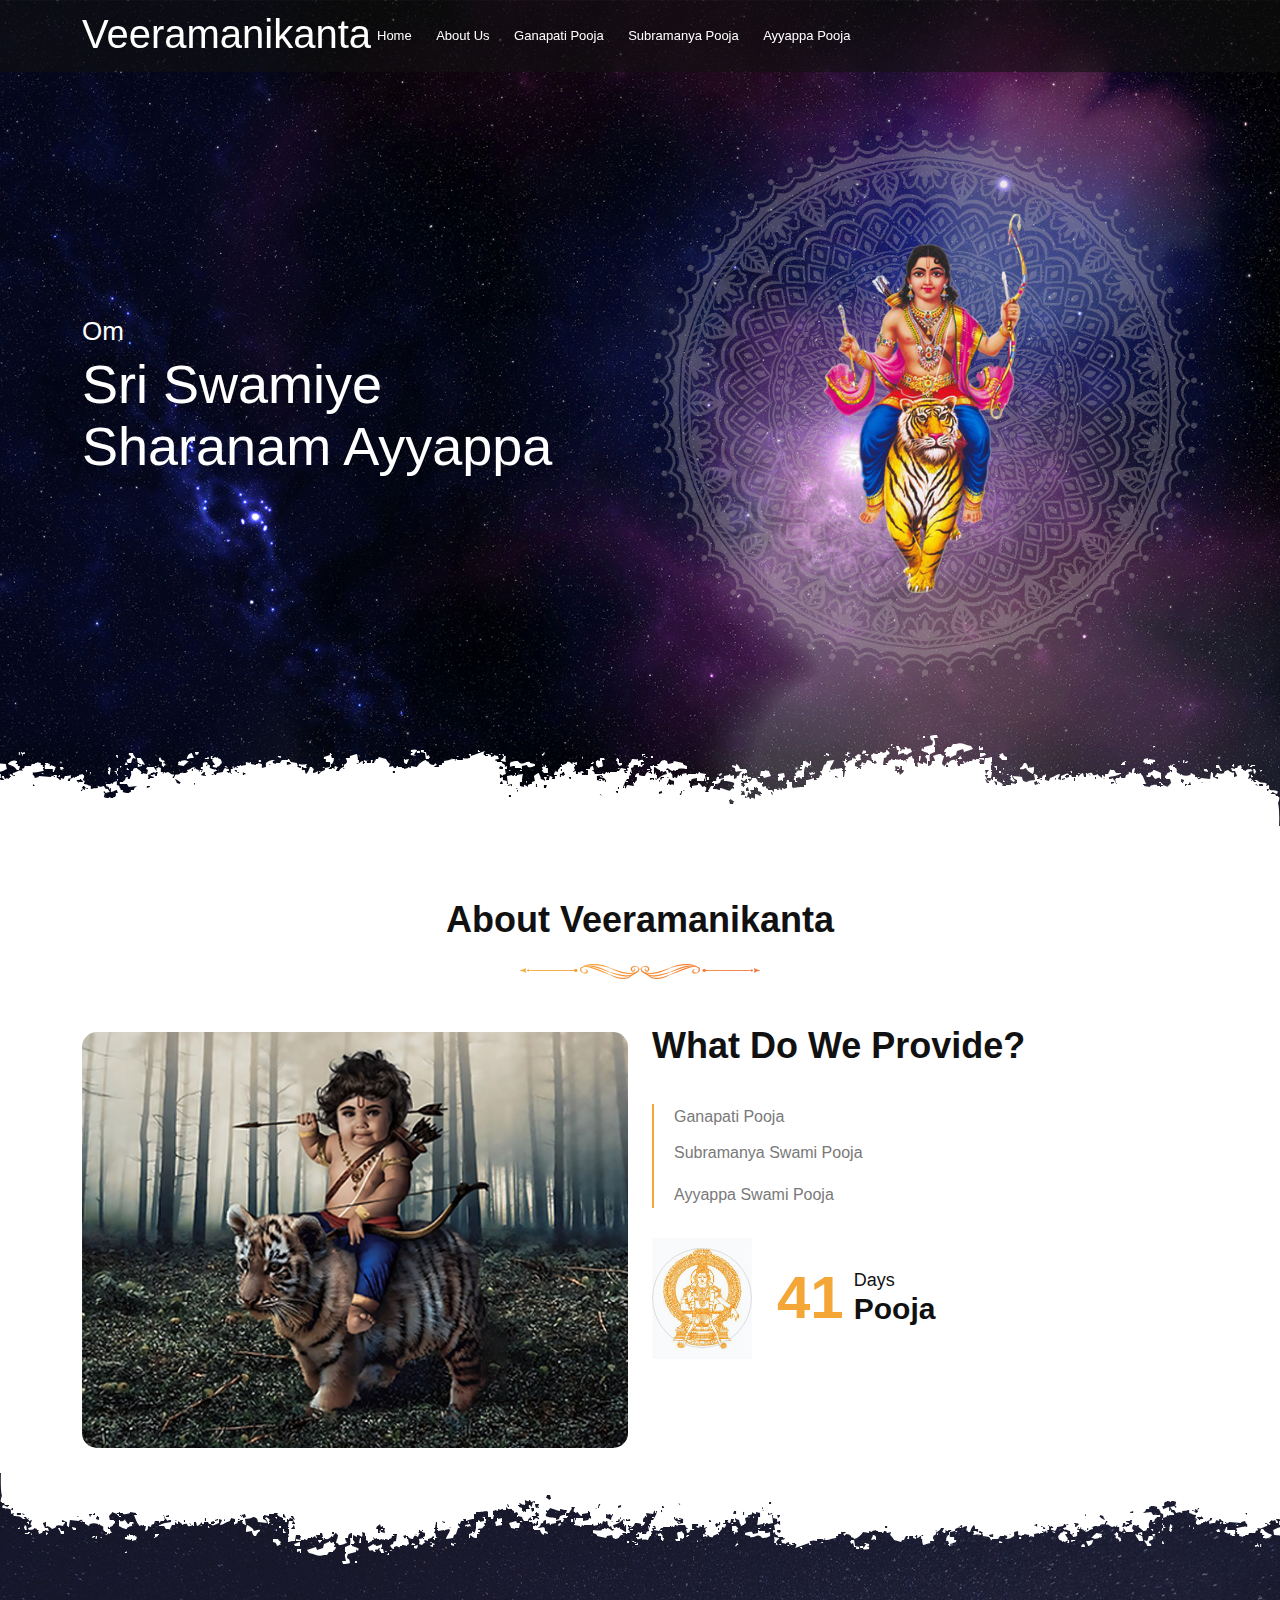
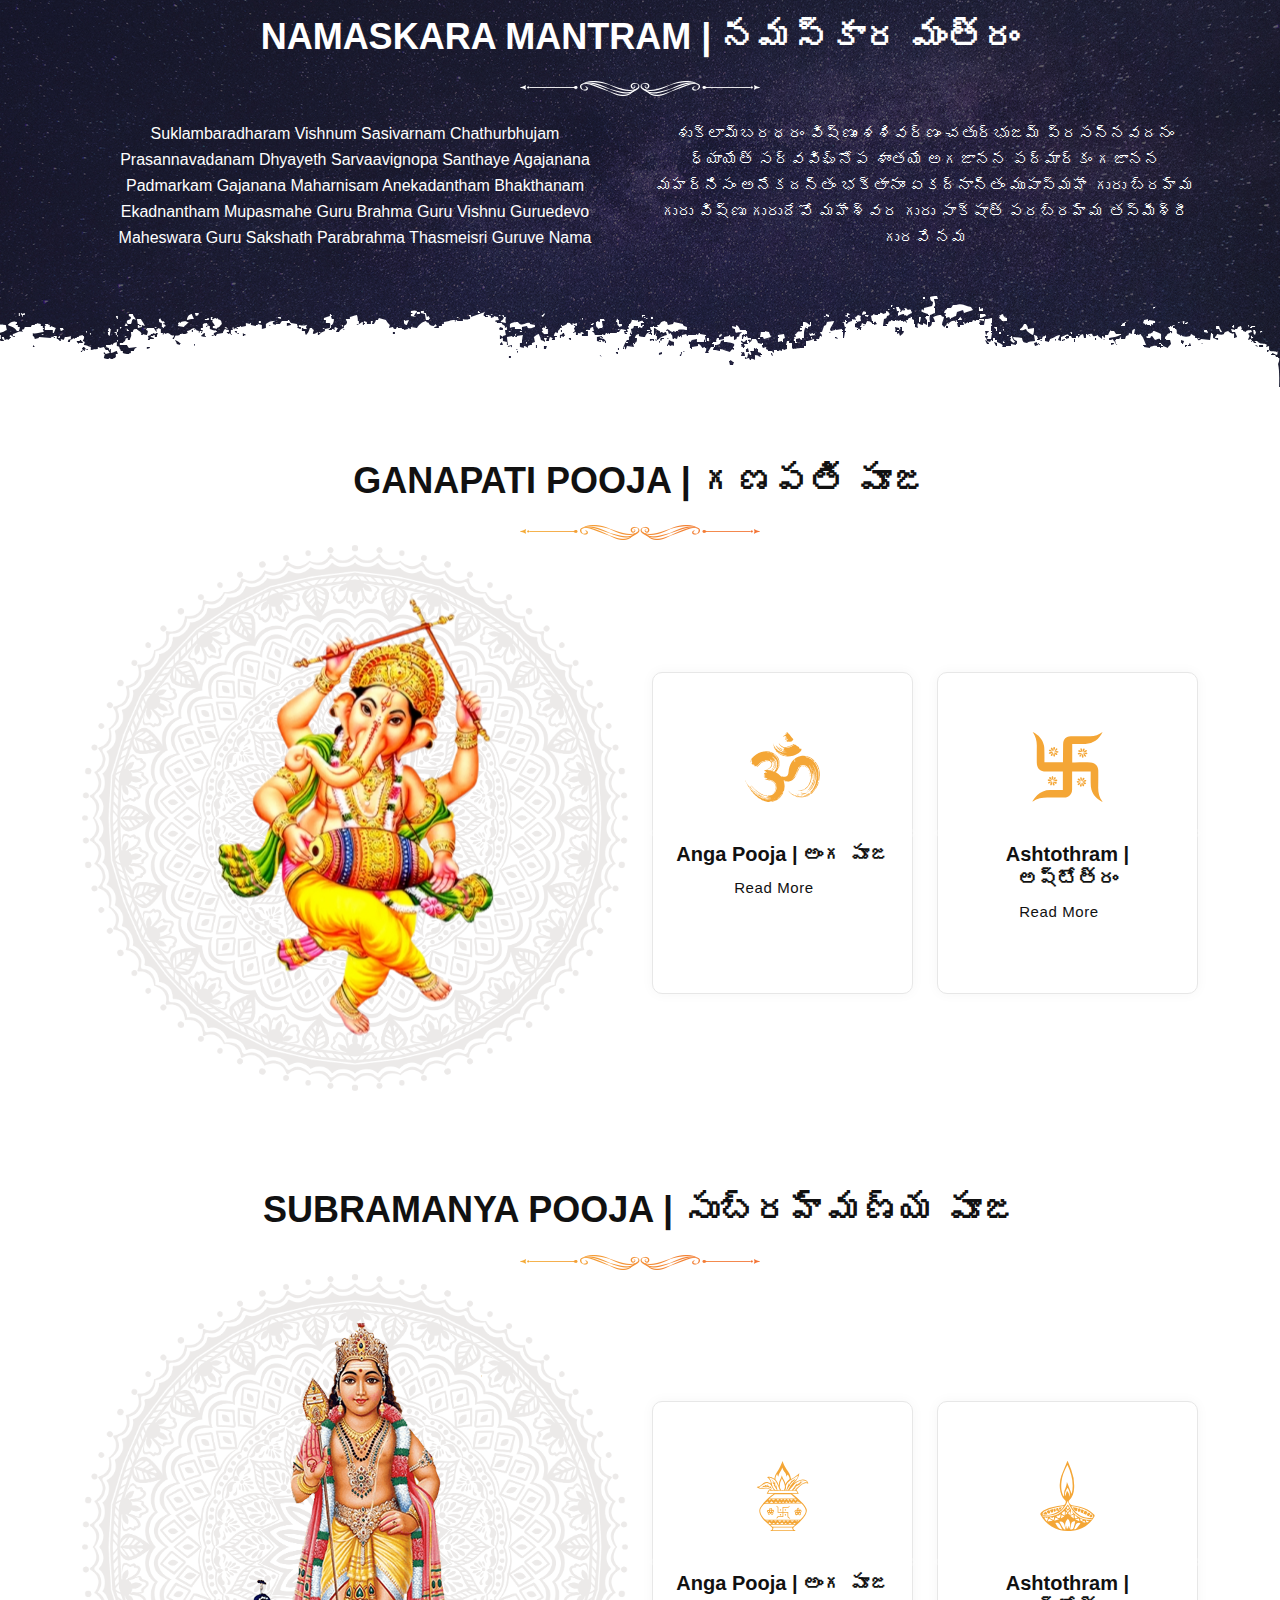
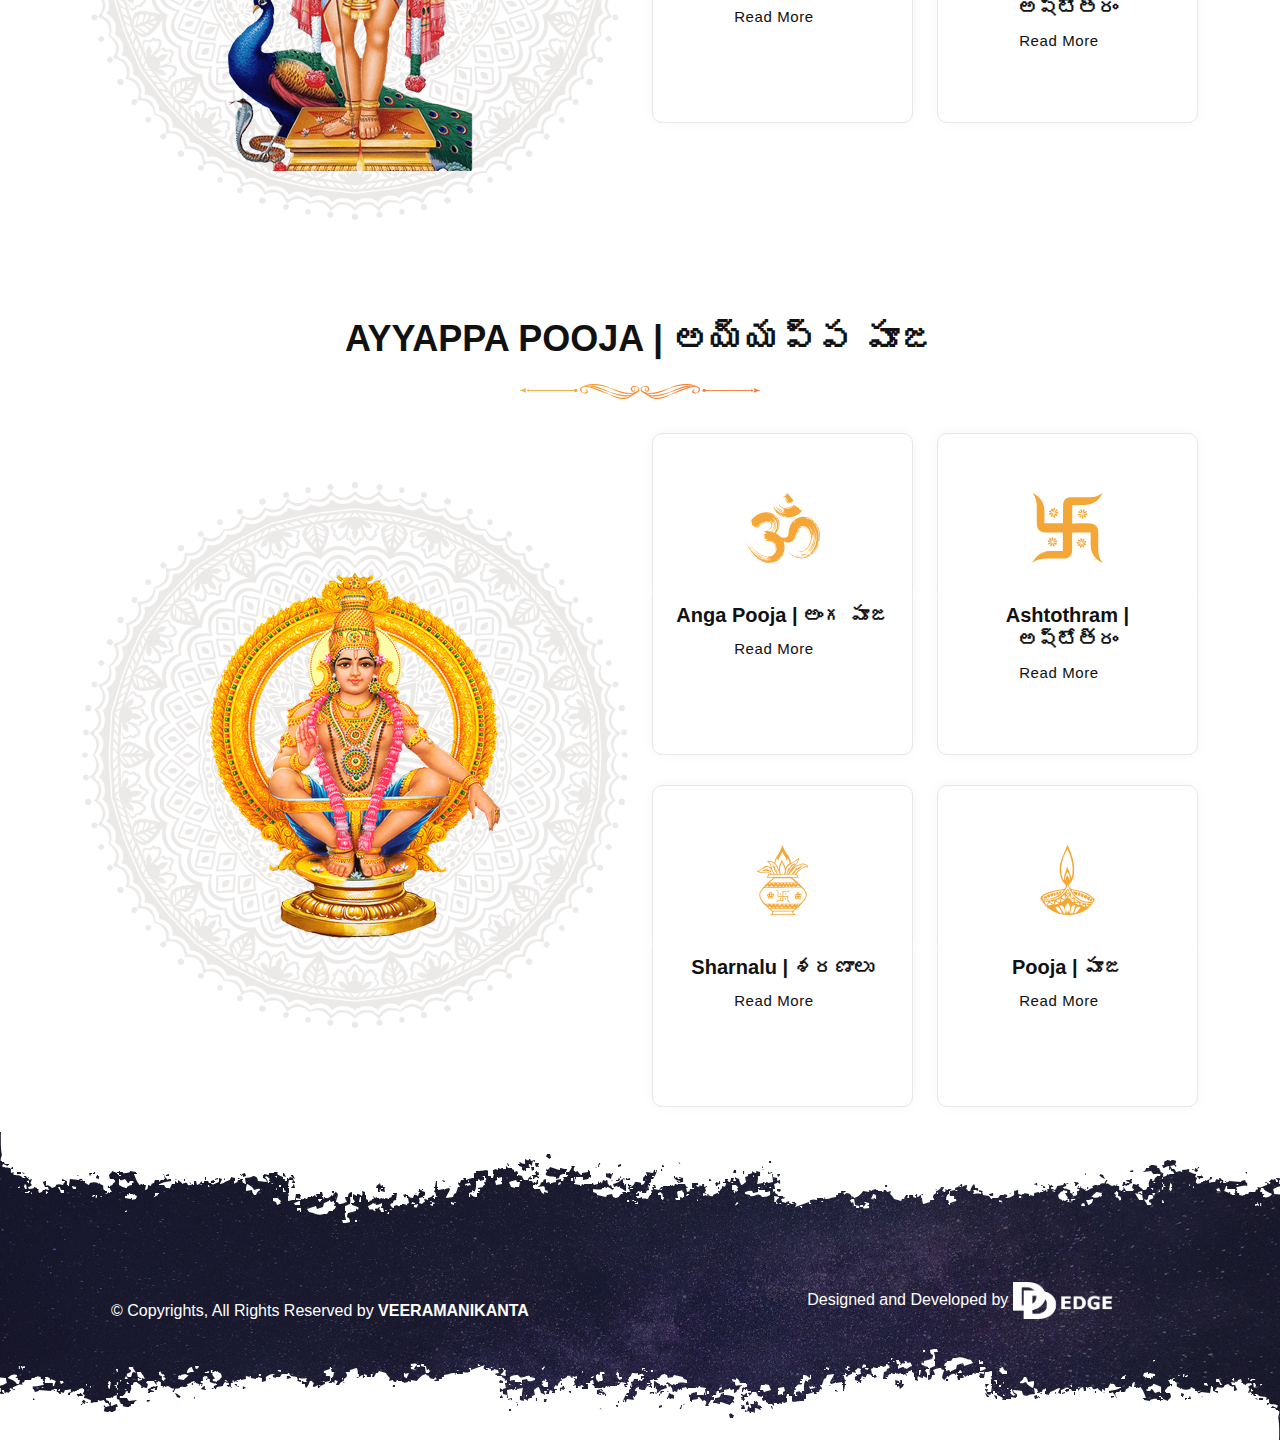
==== index.html @ 77224d52 "Add files via upload" ====
<!DOCTYPE html>
<html lang="en">
<head>
    <title>Veeramanikanta</title>
    <meta charset="UTF-8">
    <meta name="viewport" content="width=device-width, initial-scale=1.0">


    <!-- stylesheet -->
    <link rel="stylesheet" href="assets/css/bootstrap.css">
    <link href="assets/css/font.css" rel="stylesheet">
    <link rel="stylesheet" type="text/css" href="assets/css/style.css"/>
    <!-- favicon -->
    <!-- <link rel="shortcut icon" href="assets/images/favicon.png" type="image/x-icon"> -->
</head>
<body>
    <div class="as_loader">
        <img src="assets/images/loader.png" alt="" class="img-responsive">
    </div> 
    <div class="as_main_wrapper">
        <section class="as_header_wrapper">
            <div class="container">
                <div class="row">
                    <div class="col-lg-3 col-md-3 col-sm-4 col-xs-6">
                        <div class="as_logo text-white">
                            <a href="index.html">
                                <h1>Veeramanikanta</h1>
                            </a>
                        </div>
                    </div>
                    <div class="col-lg-9 col-md-9 col-sm-8 col-xs-6">
                        <div class="as_right_info">
                            <div class="as_menu_wrapper">
                                <span class="as_toggle">
                                    <img src="assets/images/svg/menu.svg" alt="">
                                </span>
                                <div class="as_menu">
                                    <ul>
                                        <li><a href="index.html">Home</a></li>
                                        <li><a href="#Aboutus">about us</a></li>
                                        <li><a href="#ganapatipooja">Ganapati Pooja</a></li>
                                        <li><a href="#subramanyapooja">Subramanya Pooja</a></li>
                                        <li><a href="#ayyappapooja">Ayyappa Pooja</a></li>
                                    </ul>
                                </div>
                            </div>
                        </div>
                    </div>
                </div>
            </div>
        </section> 
        <section class="as_banner_wrapper">
            <div class="container">
                <div class="row as_verticle_center">
                    <div class="col-lg-6 col-md-12 col-sm-12">
                        <div class="as_banner_detail">
                            <h5>Om</h5>
                            <h1>Sri Swamiye<br> Sharanam Ayyappa</h1>
                        </div>
                    </div>
                    <div class="col-lg-6 col-md-12 col-sm-12">
                        <div class="as_banner_img text-center">
                            <img src="assets/images/ayyappa/backgroundart.png" alt="" class="img-responsive as_hand_bg">
                            <img src="assets/images/ayyappa/ayyappa_img.png" alt="" class="img-responsive as_hand">
                        </div>
                    </div>
                </div>
            </div>
        </section> 
        <section class="as_about_wrapper as_padderTop80 as_padderBottom80" id="Aboutus" data-name="Aboutus">
            <div class="container">
                <div class="row">
                    <div class="col-lg-12 col-md-12 text-center">
                        <h1 class="as_heading">About Veeramanikanta</h1>
                        <span><svg xmlns="http://www.w3.org/2000/svg" xmlns:xlink="http://www.w3.org/1999/xlink" width="240" height="15" viewBox="0 0 240 15">
                            <image id="Vector_Smart_Object" data-name="Vector Smart Object" width="240" height="15" xlink:href="[data-uri]"/>
                          </svg>
                          </span>
                    </div>
                    <div class="col-lg-6 col-md-6 mt-5">
                        <div class="as_aboutimg text-right">
                            <img src="assets/images/ayyappa/baby_ayyappa.png" alt="" class="img-responsive">
                        </div> 
                    </div>
                    <div class="col-lg-6 col-md-6 mt-5">
                        <div class="as_about_detail">
                            <h1 class="as_heading">What Do We Provide?</h1>
                            <div class="as_paragraph_wrapper">
                                <p class="as_margin0 as_font14 as_padderBottom10">Ganapati Pooja</p>
                                <p class="as_font14">Subramanya Swami Pooja</p>
                                <p class="as_font14">Ayyappa Swami Pooja</p>
                            </div>

                            <div class="as_contact_expert">
                                <span class="as_icon">
                                   <img src="assets/images/ayyappa/ayyappa_small.png" alt="" style="object-fit:contain;">
                                </span>
                                <span class="as_year_ex">
                                    41
                                </span>
                                <div>
                                    <h5>Days</h5>
                                    <h1>Pooja</h1>
                                </div>
                            </div>
                        </div>
                    </div>
                </div>
            </div>
        </section>

        <section class="as_whychoose_wrapper">
            <div class="container">
                <div class="row">
                    <div class="col-lg-12 col-md-12 text-center">
                        <h1 class="as_heading">NAMASKARA MANTRAM | నమస్కార మంత్రం</h1>
                        <span><svg xmlns="http://www.w3.org/2000/svg" xmlns:xlink="http://www.w3.org/1999/xlink" width="240" height="15" viewBox="0 0 240 15"> <image id="Design" width="240" height="15" xlink:href="[data-uri]"/></svg>
                          </span>  
                          <div class="row">
                            <div class="col-lg-6">
                                <p class="as_font14 as_padderTop20 as_padderBottom20">Suklambaradharam Vishnum Sasivarnam Chathurbhujam
                                    Prasannavadanam Dhyayeth Sarvaavignopa Santhaye
                                    Agajanana Padmarkam Gajanana Maharnisam
                                    Anekadantham Bhakthanam Ekadnantham Mupasmahe
                                    Guru Brahma Guru Vishnu Guruedevo Maheswara
                                    Guru Sakshath Parabrahma Thasmeisri Guruve Nama</p>
                            </div>
                            <div class="col-lg-6">
                                <p class="as_font14 as_padderTop20 as_padderBottom20">శుక్లామ్బరధరం విష్ణుం శశివర్ణం చతుర్భుజమ్
                                    ప్రసన్నవదనం ధ్యాయేత్ సర్వవిఘ్నోప శాంతయే
                                    అగజానన పద్మార్కం గజానన మహర్నిసం
                                    అనేకదన్తం భక్తానాం ఏకద్నాన్తం ముపాస్మహే
                                    గురు బ్రహ్మ గురు విష్ణు గురుదేవో మహేశ్వర
                                    గురు సాక్షాత్ పరబ్రహ్మ తస్మీశ్రీ గురవే నమ</p>
                            </div>
                          </div>
                        
                    </div>
                    
                </div>
            </div>
        </section>
       
        <section class="as_service_wrapper as_padderTop80 as_padderBottom80" id="ganapatipooja" data-name="ganapatipooja">
            <div class="container">
                <div class="row">
                    <div class="col-lg-12 text-center">
                        <h1 class="as_heading as_heading_center">GANAPATI POOJA | గణపతి పూజ</h1>
                        <span><svg xmlns="http://www.w3.org/2000/svg" xmlns:xlink="http://www.w3.org/1999/xlink" width="240" height="15" viewBox="0 0 240 15">
                            <image id="Vector_Smart_Object" data-name="Vector Smart Object" width="240" height="15" xlink:href="[data-uri]"/>
                          </svg>
                          </span>
                    </div>
                </div>

                  
                <div class="row as_verticle_center">
                   <div class="col-lg-6 col-md-12 col-sm-12">
                        <div class="as_service_img">
                            <img src="assets/images/ayyappa/backgroundart.png" alt="" class="as_service_circle img-responsive">
                            <img src="assets/images/ayyappa/ganesh_pooja.png" alt="" class="as_service_img img-responsive">
                        </div>
                   </div>
                   <div class="col-lg-6 col-md-12 col-sm-12">
                    <div class="row">
                        <div class="col-lg-6 col-md-6 col-sm-6 col-xs-12">
                            <div class="as_service_box text-center">
                                <span class="as_icon">
                                    <svg id="Layer_1" data-name="Layer 1" xmlns="http://www.w3.org/2000/svg" width="85" height="70" viewBox="0 0 311.87 292.14"><defs><style>.cls-1{fill:#fff;}</style></defs><path d="M224.84,465.4c.49,1.47,1.83,1,2.84,1.19.11,0,.39-.24.4-.23,1.32,1.77,2.51.49,3.55-.27s2.53-1.24,2.49-3.06c0-.59.66-1.19,1-1.79l.53.67c3.4-2.05,3.93-6.05,6-9,.87-1.27.89-3.12,1.33-4.69a42.05,42.05,0,0,0,1.5-5.28c.53-3.88,1.25-7.78-.16-11.67-1.29-3.58-2.57-7.15-4.79-10.28.81,2.12,1.59,4.25,2.58,6.29a17.75,17.75,0,0,1,1.37,6.36c.19,2.2.26,4.41.38,6.62l-.68,0a14.89,14.89,0,0,1,0-2.41c.65-3.73-.95-7.05-1.95-10.46-.26-.89-1.25-1.57-1.91-2.35.84,3.12,2.17,5.95,2.78,8.92a18.3,18.3,0,0,1-.59,8.88l.64-.92.26.12c-.45,1.87-.89,3.75-1.42,5.95l-.51-1-.32.07.21,1.34c-1,2.23-2,4.26-3,6.39l-.39-.09a4.27,4.27,0,0,1-.2,1.17c-.65,1.46-1.35,2.89-2,4.34l-1-.21,1.05-1.62-.12-.11-5.43,4.93-.28-.19a5.46,5.46,0,0,1,.45-1c.68-.94,1.39-1.86,2.12-2.77a3.12,3.12,0,0,1,.87-.75c.65-.33,2-.11,1.16-1.57,0-.08.67-.56,1-.87s1-.92,1.46-1.39l-.35-.36-.85.55c0-.2,0-.44,0-.49.48-.34,1-.63,1.75-1.1-.61-1.59.4-3.28,1.06-5.07a25.68,25.68,0,0,0,.8-4.15c2.18-.39-.78-1.23-.22-2,1,.48,1.71.21,1.54-1.26-.91-.29-2-.67-1.07-2.16l.73.63a6.81,6.81,0,0,0,.54-1.9,24.49,24.49,0,0,0-6.31-16.18c-.29-.32-.89-.35-1.19-.47,2.05,3.76,4,7.39,6,11L238,432l-3.71-5.18c1.08,3,2.1,6,1.68,9.25-.79-2.32-1.53-4.65-2.41-6.93-.14-.36-.92-.47-1.56-.78,0,.47,0,.83.1,1.65l-1.89-1.77c.46,2.2.93,4.12,1.24,6.07,1.53,9.59-1.89,17.13-10,22.32-3.47,2.24-7.45,3.68-11.2,5.47a1,1,0,0,1-1-.15l4.54-2-1.48-.39c6.71-2.19,12-6,14.56-12.13,1.67-4,3.09-8.51,1.59-12.89l-1.36-.45.49-1.12.42.06-1-1.86-.15,1.91a39.77,39.77,0,0,0-2.33-3.29c-3-3.42-7.13-4.8-11.38-5.83a30.38,30.38,0,0,0-11.79-.46,2.89,2.89,0,0,0-1.69.87l2.5.17.05.32c-2.22.57-4.7,2-6.61,1.5-2.44-.7-3.62.66-5.06,1.52-6.28,3.73-11.7,8.56-17,13.58-.52.49-1,1-1.56,1.47-1.45,1.17-2.66,2.48-4.77,2.9-1.88.38-3.52,1.89-5.3,2.92-1.4-1.53-2.91.35-4.72,0l1.95-2.36-1.42.28v-3c-.52.21-1.16.49-1.82.74a6.55,6.55,0,0,1-2.32.46l3.51-2.62-.56-.63a7.83,7.83,0,0,1-1.19.67,15.19,15.19,0,0,1-1.65.38c-.07-.57-.15-1.13-.19-1.69a4.17,4.17,0,0,1,.21-.88l-3.88,2-.44-.35.77-3c-2,2-3.23.34-4.39-1.17L147.8,435l-.22-.22-1.77,1.37c1-1.76,1.91-3.27,2.93-5l-.93.18-.52-1.94,0,.05c0-3,.14-6,.12-9,0-.35-.61-.69-.93-1l-.8,1.27-.49-.33.07,5.72.72-.26a8.47,8.47,0,0,1-.66,1.83c-.24.4-.76.63-1.16.94a3.9,3.9,0,0,1-.62-1.33c-.08-1.76,0-3.52-.06-5.28a3.85,3.85,0,0,0-.49-1.16l-.73-.07c1.58-2.05,3.06-4.19,4.76-6.13,10.78-12.3,23.68-21.43,39.57-25.9s31.68-3.84,46.81,3.19c14.47,6.71,24.5,17.42,28.25,33.32a40.71,40.71,0,0,1,.82,5c.18,1.67.2,3.37.31,5.51-.67-3.83-1.25-7.2-1.84-10.57l-.43.07c.28,2.44.74,4.88.82,7.33.18,5.09.18,10.19.19,15.29,0,.41-.51.82-.77,1.24a7.51,7.51,0,0,0-.85,1.36c-.49,1.34-.83,2.73-1.35,4.05-.19.46-.71.79-1.08,1.18a1.23,1.23,0,0,0-.27.34c-.76,1.85-1.42,3.75-2.28,5.56-.53,1.11-1.41,2.05-2,3.13a13.93,13.93,0,0,0-1.31,3,6,6,0,0,1-4.09,3.62l1.43-2.37-.18-.1-3.43,3.82c4.13,2.62,8.43,4.93,12.23,7.88,4.06,3.16,7.63,6.94,11.45,10.4a6.37,6.37,0,0,0,1.91,1c.73.31,1.49.55,2.44.89-.84-2.14-3.31-2.31-4.68-4.27,1.17.42,2,.65,2.84,1a27.65,27.65,0,0,0,13.91,2.78c5-.28,8.57-3,11.2-7.17,2.49-3.91,2.88-8.31,3.23-12.78,1.21-15.33,4.94-29.9,13.78-42.77,9.16-13.33,21.69-21.7,37.73-24.21,16.81-2.64,32.16,1.57,46.14,11,2.64,1.77,5,3.91,7.52,5.9a7.22,7.22,0,0,1,3,4.15,1.39,1.39,0,0,0-.21.21l0,0-1.7,1.42-.27-.16-1.52-1.51c-7.75-7.5-16.37-13.59-26.86-16.66-3.13-.91-8.25-1.67-10.15-.93,1.58.26,3,.47,4.48.73,6.13,1.08,12.13,2.48,17.31,6.22,2.09,1.5,4.3,2.82,6.41,4.29,6.23,4.32,11.81,9.3,15.65,15.89l1-.29,0-.05c.1.8-.06,1.77.34,2.37,6.87,10.23,10.5,21.73,12.4,33.69,1,6.55.67,13.36.58,20.05-.07,4.87-.71,9.73-1.1,14.6l.05,0c-.34.42-.7.81-1,1.25s-.73.85-.7,1.24c.34,4.22-1.3,8-2.62,11.83a99.44,99.44,0,0,1-22.18,36.64,46.32,46.32,0,0,1-3.65,3.34c-8.67,7.36-18.29,13-29.5,15.52a68.62,68.62,0,0,1-30.38-.33A27.9,27.9,0,0,1,330,574.7a29.45,29.45,0,0,1-4.45-2.48c6.09,1.25,11.83,4.15,18.21,3.81l.09-.44-2.3-.43c-.76-.14-1.51-.3-2.26-.45-2.58-.53-5.18-1-7.72-1.62-3-.77-5.84-2-8.83-2.57-2.73-.53-4.91-2-7.1-3.39A61,61,0,0,1,299,551.65a3,3,0,0,1-.65-1.65c.4.54.78,1.1,1.21,1.61.69.82,1,2,2.43,2.12.46,0,.94.89,1.25,1.46a17.46,17.46,0,0,0,8.06,7.37c4,2,7.79,4.3,11.85,6.06,9.16,4,18.79,6,28.76,5,3.56-.36,7.26-.17,10.71-1.23,3.6-1.11,7.12-2.51,10.62-3.9a22.36,22.36,0,0,0,3.2-1.94l-.2-.39-3.22,1.56-.16-.18a10.55,10.55,0,0,1,2-1.57c2.42-1.09,4.94-2,7.36-3.08a11.63,11.63,0,0,0,2.59-1.91,9.63,9.63,0,0,0,1.11-1.4c1.47,1.29,2.1-.12,2.92-.88l.32.37c-.6.57-1.17,1.18-1.82,1.69s-1.6,1.11-2.41,1.66l.24.63c1.48-.1,3-.12,4.44-.33.47-.07.89-.63,1.31-1l4.78-4.3-.48-.52-3.4,3-.43-.16.49-2.78-1-.19c.46-1.11.9-2.2,1.41-3.45a1.22,1.22,0,0,0,2.17-.54c.43-1.74,1.81-2.37,3-3.28s2.3-1.79,3.39-2.64c-.37-.91-.62-1.51-1-2.36,2,.25,2.9-.38,2.63-2.26a1.67,1.67,0,0,1,.57-1.27c2.5-2,2.83-5.1,4.13-7.7.79-1.59,1.74-3.11,2.51-4.72.25-.54,0-1.3.25-1.87a12.06,12.06,0,0,1,1.23-2.06c.23-.34.64-.58.78-.93.89-2.36,1.77-4.73,2.57-7.12a1.87,1.87,0,0,0-.36-1.64l-1.35,4.65-.6,0C421,493,418.56,467.81,404.32,444l-.56.12c1.07,1.87,2.19,3.72,3.21,5.62a70.62,70.62,0,0,1,8.56,31.48c.08,2.64-.81,5.34.18,7.93s-.17,4.64-.88,6.89c-.2.64.07,1.41-.18,2.16a24.41,24.41,0,0,1-.16-2.69,98.62,98.62,0,0,0-3.1-32.83c-3-10.55-8.23-19.9-16.5-27.35a2.33,2.33,0,0,0-.39-.29c2.61,3.39,5.67,6.91,8.22,10.77a68,68,0,0,1,10.68,29.79c2.58,21.2-1.78,40.95-12.58,59.32-.69,1.17-1.36,2.35-2,3.53l.05-.06c-1.65,2.1-3.3,4.21-5,6.3a32.19,32.19,0,0,1-2.47,2.87,11.3,11.3,0,0,1-2.13,1.27l-1,2.38.6.26-1,1.14a5.6,5.6,0,0,1,.77-5.9q3.45-4.21,6.68-8.62a79.92,79.92,0,0,0,4.6-6.78c.88-1.49,1.26-3.28,2-4.85a102.17,102.17,0,0,0,7.32-20.24c2-7.93,1.63-15.91,1.28-23.91a73.59,73.59,0,0,0-4.07-21.58c-.29-.83-.63-1.64-1-2.45a.55.55,0,0,0-.39-.3A78.5,78.5,0,0,1,410,484.29a104.21,104.21,0,0,1-3.36,26.48c1.32-10.79,4.38-21.54,1.06-32.41h-.67a65.23,65.23,0,0,1,.81,7.45c0,4.91.25,9.91-.6,14.7-.5,2.82-.56,5.79-1.55,8.52-.54,1.49-1.39,2.87-2,4.32a4.37,4.37,0,0,0-.38,2c.3-.67.61-1.33.91-2a36.68,36.68,0,0,1-4.32,11.76c-.08.14-.63,0-.72.16-.33.55-.93,1.32-.76,1.73.43,1.06,0,1.48-.78,2-.37.23-1,.67-.95.84.42,1.42-.81,1.93-1.4,2.79-1.42,2.08-3.48,3.76-4,6.43-.09.41-1.22.5-1.6,1-.56.69-.77,1.68-1.33,2.36-1.55,1.89-3.21,3.69-4.84,5.5-.09.1-.4,0-.86-.31l2-1.17-.46-.53c-1.1.83-2.16,1.7-3.3,2.45a2.41,2.41,0,0,1-1.42.24c-.15,0-.28-.5-.41-.78a12.64,12.64,0,0,0,1.27-.53c1.09-.59,2.17-1.21,3.33-1.87l-.62-.85c1.77-1.91,4.67-2.48,5.22-5.51l-1.33,2-.48-.51c1-1,1.29-2.76,3.31-2.63.24,0,.55-.59.78-1,.5-.76,1-1.55,1.56-2.54l-1.29.62c1.72-2.94,3.26-5.64,4.87-8.31a14.86,14.86,0,0,0,2.55-8.8c.42.15.6.2.76.28s.27.17.46.29c.44-.86,1.18-1.56.26-2.66-.33-.39-.05-1.3.34-2l.59,1.09a3,3,0,0,0,.75-4.3,3.15,3.15,0,0,1,0-1.87,5.65,5.65,0,0,1,1-2.28l-.1,1.42.41.15a25.6,25.6,0,0,0,1.41-3.8,87.11,87.11,0,0,0,1.56-9.18,73.17,73.17,0,0,0,.06-7.84,75.11,75.11,0,0,0-3.53-22.86,9.16,9.16,0,0,0-.8-1.47c-.3-3-2.06-5.38-3.17-8l-.4.17,3.6,7.83c-.82,1-.39,2-.12,3a77.31,77.31,0,0,1,2.15,8.77c.48,3.64.43,7.34.64,11,.12,2.06.3,4.12.44,6.17a3.1,3.1,0,0,1-.12.66c-1-6.48-1.95-12.87-2.92-19.26a76.39,76.39,0,0,1-1.33,27.94c.11-1,.23-2,.31-3.05s.16-2.09.16-3.13c0-4.56,0-9.12-.1-13.68a7.9,7.9,0,0,0-1-2.45l-.88,1.35c-.62-2.3-1.89-4.66-1.66-6.87s-1.17-3.27-1.54-4.94a90.68,90.68,0,0,1,1.76,20.45c-.72,17.73-5.81,33.86-18,47.18-2.93,3.21-6.63,5.73-10.07,8.46-1.27,1-2.73,2-4.59.73,2.29-1.85,4.74-3.59,6.9-5.63,3.48-3.28,6.76-6.75,10.12-10.16a4.58,4.58,0,0,0,1-1.3c3.47-8,7.81-15.7,9.62-24.42,1.91-9.2,2.27-20.47.21-27.4l.59,5.27-.34.06c-.46-2.5-.82-5-1.41-7.49-2.31-9.79-6.49-18.59-14.41-25.13-6.85-5.65-14.57-7.8-23.21-4.68a59.41,59.41,0,0,0-6.34,3.16l.24.49a9.21,9.21,0,0,1,1.47-.59c3.78-.83,7.53-2,11.36-2.33s7.57,1,11,2.78a3.21,3.21,0,0,1,2.08,2.4c.14.78,1.38,1.62,2.3,1.95a4.76,4.76,0,0,1,2.4,2.23,43.42,43.42,0,0,1,2.39,3.66c-1.75-1.62-3.4-3.37-5.28-4.81-1.7-1.28-4.13-1.83-5.39-3.39-1.77-2.19-4.09-2.85-6.43-3.49-5.95-1.61-10.74.6-14.71,5.1,5.28-3.39,10.84-5.28,17.58-3.58-2,0-3.48-.06-5,0a30.28,30.28,0,0,0-4.57.5c-6.35,1.38-10.68,5.43-13.3,11.1-2.73,5.91-4.8,12.13-7.33,18.14-3.66,8.71-8,17-15,23.62-7.74,7.27-16.8,11.52-27.56,11.61a30.55,30.55,0,0,1-12.34-2.55c-.44-.19-.89-.35-1.31-.51.82,3.44,1.8,6.81,2.41,10.24a67.67,67.67,0,0,1-6.43,43.23c-6.24,12.45-15.44,22.1-28,28.34a58.43,58.43,0,0,1-18.55,5.47,6.72,6.72,0,0,1-1.13-.05c.29-1.08,0-2.4,1.78-2.32.16,0,.3-.54.53-.62a2.91,2.91,0,0,1,1.43-.26c1.72.33,1.73.43,2.59.12a9.55,9.55,0,0,0,1.37-.87c.27-.15.65-.38.88-.29,1.56.57,2.71-.27,3.89-1l4.31-1.91,5-2.22a22.89,22.89,0,0,0-5.05,1.69,2.94,2.94,0,0,0,.13.56c-1.78-.43-3.14.6-4.57,1.35-3.1.69-6.17,1.47-9.29,2a22.7,22.7,0,0,1-4.2,0,7.26,7.26,0,0,0-1.4.07,31.26,31.26,0,0,1-4.14.74c-9.28.32-18-2.32-26.63-5.31a18,18,0,0,0-4.08-1.13c2.34.94,4.64,1.94,7,2.8a77.36,77.36,0,0,0,23.92,4.8c1.13,0,2.25.14,3.38.14.24,0,.47-.35.73-.45a5.61,5.61,0,0,1,1-.24c0,.35.09.83-.1,1a4.79,4.79,0,0,1-3.64,1.85c-11.58.08-22.47-2.79-32.94-7.52a52.64,52.64,0,0,1-6.41-3.33l14.07,6.09.18-.44c-3.59-1.57-7.2-3.09-10.76-4.71-3-1.37-6-2.72-8.86-4.34a52.51,52.51,0,0,1-5.44-4c-1.54-1.16-3.08-2.3-4.6-3.47-.33-.25-.58-.6-.89-.88-.74-.68-1.5-1.36-2.25-2s-1.53-1.37-2.3-2-1.33-1.07-1.94-1.66c-1.41-1.34-2.78-2.72-4.18-4.08-1.56-1.52-3.14-3-4.67-4.56-.46-.46-1.11-1-1.12-1.57,0-2-1.39-3-2.65-4.17L143.35,549l-3.63-5c-1.54-2.15-3.11-4.29-4.62-6.47-1.72-2.48-3.41-5-5-7.5-.39-.61-.45-1.43-.79-2.08-3.38-6.39-6.8-12.76-10.19-19.15a2.81,2.81,0,0,1-.32-1.57c1.21,2.24,2.38,4.51,3.64,6.71,1.16,2,2.37,4,3.66,6,1.77,2.69,4.05,5.13,5.36,8,2.93,6.45,7.67,11.54,11.93,17,.83,1,1.66,2.5,2.77,2.84a4.9,4.9,0,0,1,2.56,2.16c1.31,1.76,2.49,3.62,3.83,5.35.38.5,1.21.64,1.66,1.1,2.25,2.37,4.42,4.81,6.68,7.16a20.38,20.38,0,0,0,2,1.37c.65.48,1.33.94,2,1.46.83.69,1.58,1.48,2.45,2.11,2.29,1.66,4.6,3.28,7,4.85a93.65,93.65,0,0,0,9,5.42l-1.1-1.24c.9.5,1.44.74,1.93,1.06a13.21,13.21,0,0,0,2.55,1.76c8.91,3.18,17.65,7.05,27.32,7.32,8.1.23,16.15,0,23.76-3.36l3.15-1.41a.66.66,0,0,0,.36-.56l-3.57,1.47a48.87,48.87,0,0,1-21.26,3.53,64.27,64.27,0,0,1-9.06-1.55,6.55,6.55,0,0,1-1.56-.79l0,0c.59,0,1.18.08,1.76.14l7,.68a5.06,5.06,0,0,0,1.46.43c3.38-.06,6.76-.16,10.13-.28,6-.21,11.33-2.3,16.5-5.07a10.82,10.82,0,0,0,1.13-.67c.31-.21.59-.46.88-.69A58,58,0,0,1,230,584.93a56.07,56.07,0,0,1-15.57.87c-1-.12-2.05-.22-3.06-.39-2.34-.37-4.68-.77-7-1.15l.06,0c-2.46-.81-5-1.45-7.37-2.47-4.82-2.07-9.55-4.35-14.32-6.54l-1.47-.64.06.07-6-3.54L175,571l-6.37-5.31-.34.41,2.92,2.74-7.18-5.23.27-.37,1.42.88.26-.23a6.89,6.89,0,0,0-.66-.85c-1.59-1.44-3.2-2.86-4.8-4.28a11.26,11.26,0,0,0-4.06-2.85c-1.14-.36-2-1.65-3.2-2.73l1.45-.2c-1.39-1.61-2.52-3.14-3.87-4.44-7.15-6.9-12.91-14.9-18.18-23.31l2.18,3c.77,1.07,1.53,2.15,2.33,3.2a5,5,0,0,0,.82.68l.54-.92,6.6,9c1.11,1.51,1.87,3.3,3.82,4.08.42.16.4,1.2.79,1.65,1.07,1.25,2.24,2.42,3.39,3.6s2.14,2.16,3.24,3.21c.55.53,1.16,1,1.73,1.47,3.69,3.38,7.3,6.84,11.09,10.1a68,68,0,0,0,6.13,4.31,90.73,90.73,0,0,0,18.91,10.29,76.13,76.13,0,0,0,20.32,4.59c1.53.13,3.08.09,4.62.08s3,0,4.45-.12,2.87-.4,4.3-.61c-11.45,1.64-22.35-.39-32.9-4.76,2.83.74,5.6,1.76,8.45,2.42s5.76,1,8.64,1.41l.12-.62a8.05,8.05,0,0,0-1.35-.33c-7-.54-13.67-2.7-20.11-5.46-1.58-.67-2.93-2-4.55-2.44a20.2,20.2,0,0,1-5.94-2.4,25.57,25.57,0,0,1-2.61-1.49c-1.06-.92-1.37-2.69-3.21-2.75-.16,0-.4-.25-.46-.44-.34-1-1.11-1.06-2-.9-.08-.25-.08-.6-.24-.73-2.11-1.67-4.24-3.31-6.37-4.95a3.64,3.64,0,0,0-.67-1.1c-2-1.62-4-3.2-6-4.79l1-.32,0,0a6.53,6.53,0,0,1,3.7,3c.26.39,1,.43,1.49.7s1,.5,1.15.89c1.07,2.32,3.38,3.19,5.37,4.08a15.2,15.2,0,0,1,3.87,2.19l-1.16-.22-.18.4,11,6.18-.21.33c1,.37,1.93.71,2.89,1.11a26.15,26.15,0,0,1,2.52,1.17,20.32,20.32,0,0,0,2.57,1.65c7.75,2.93,15.62,5.39,24,5.4,2.78,0,5.56-.22,8.34-.34v-.56c-3.63,0-7.28.22-10.89-.06a72.82,72.82,0,0,1-10.8-1.86l10.06.73-16.49-4,.14-.57c2.58.66,5.15,1.38,7.75,2,2.14.47,4.32.81,6.49,1.12.75.11,1.84.34,1.47-1.48h8.86v-.33c-3.22-.23-6.45-.37-9.66-.69A72.53,72.53,0,0,1,184.27,565c-12.58-6.91-23.15-16.31-32.78-26.82q-5.12-5.58-9.73-11.59a46,46,0,0,1,3.43,3.41,151.74,151.74,0,0,0,28.46,26.12c9.11,6.56,18.91,11.74,29.92,14.37a4.54,4.54,0,0,0,3,0c1.05-.41,2.54.26,3.82.54,1.73.39,3.44.86,5.16,1.3l.13-.63H213c10.31,0,19.66-2.61,27.06-10.19s10.34-16.68,10.17-27l-.4-.12-.36,3.51-.32,0c-.14-2.46-.25-4.92-.45-7.37-.09-1.14-.38-2.27-.57-3.4-.07-.43-.28-1-.12-1.29,1-2.21-.36-3.79-1.38-5.4-4.17-6.55-10.21-10.9-17.24-13.78C224,504.53,218.46,503,213,501.09c-1.27-.44-2.62-.55-3.54-1.95-.5-.76-1.89-1-2.92-1.33-1.31-.41-2.65-.69-4-1-1-.21-2.07-.34-2.28-1.7,0-.26-.5-.5-.81-.67-1.06-.58-2.13-1.13-3.19-1.68l0-.47,5.35.35-2.52-.74c1.28-2.38,3.4-2,5.45-1.73l0-.42-4.64-.24.08-.2-2.54-.47,1.89-.48-2.68-.81.09-.48,7.53.84.07-.21-4.58-1.56.05-.72,3.2-1.15-6.23-1.69,0-.68,4.16-1.1-3.5-1.22.2-2,.8-.39-.71-.45,0-.31h5.74l0-.36-3-.46v-.29h4.16v-.2l-3.74-.52,0-.34,7.77.78v.21l-2.4.1v.1l4.39.42c-2.25-2.08-5.28-1.1-7.78-2.36l7.44.73,0-.27-9.4-1.2,0-.36,6.68.48c-.69-1.52-3.85-.75-3.12-3.45-1.94-.76-4.28-.65-6.1-2.48l1.46-.44-.54-.88,1.31-.4-.8-.68a45.07,45.07,0,0,1,18.71-.27c-.37,0-.74,0-1.11,0s-.74-.13-1.12-.19l-.06.52,8.46.77Zm102-41.87c-1.27.12-1.19.93-.92,1.83.35,1.19.34,2.24-1,2.81l-.19-2.43c-1.38.77-1.69,1.88-.83,2.69.52.49,1,.59,1-.35,1.6.75,1.72-.43,1.94-1.48l.14,2.18.44,0c-.08-1.77.3-3.57-.68-5.27.17-.23.51-.63.5-.65-.57-.5-1.17-1.35-1.78-1.36a1.82,1.82,0,0,0-2,1.88C324.61,423.34,325.9,420.72,326.8,423.53Zm-101-1.36-1.87.29c.85,1.15,1.34,2.45,2.24,2.89s.79.81.86,1.42a8,8,0,0,0,.28,1.62c.08.22.45.34.69.5.12-.21.33-.43.33-.65a15.79,15.79,0,0,0-.07-2.92,1.59,1.59,0,0,0-.91-1.12c-1.27-.21-1.56-1-1.57-2.09.86.48,2.36.17,2.12,2l1.58-1.19a22.43,22.43,0,0,0-11.18-6.31c1.25.64,2.57,1.17,3.86,1.73C223.87,419.12,225.69,419.82,225.77,422.17ZM367.89,573.69l4.55-1.63c.17,0,.37,0,.49-.07,1-.71,2-1.5,3.06-2.14s2.52.19,2.91-1.5c0-.11.41-.26.58-.21,1.9.57,2.81-1,4-2a2.78,2.78,0,0,0-1.78.18c-11.21,6.13-23,10-36,9.35a4.19,4.19,0,0,0-.7.09,1.71,1.71,0,0,0,1.3.59c4-.16,8-.14,12-.61A93.92,93.92,0,0,0,367.89,573.69ZM243.6,454.9c-1.23,2-2.5,4.05-3.65,6.13-.21.39,0,1.07.13,1.6,0,.28.35.67.25.8-.63.82-1.34,1.59-2.17,2.55v-2.12l-.44-.36L232.35,468c1.93.67,3.4,1.21,4.89,1.7,1.91.64,3,0,3.5-2a3.07,3.07,0,0,1,.19-.44l1,.88c.28-.55.71-1,.67-1.39-.29-2.66,2.54-3.38,3.27-5.38,0,0,.1,0,.15-.06,2.1-1,2.13-1.1.93-2.91l1.21-.24a8.12,8.12,0,0,1,.18-2c.48-1.34,1.08-2.63,1.64-3.95l-.49-.21-1,1.46c-.1-.23-.2-.35-.18-.43.52-2,2.75-3.36,2-5.78,0,0,0-.09.08-.14a18.18,18.18,0,0,0,1.35-3,8.19,8.19,0,0,0-.21-5.87l-.53,1.43c-.07-12.83-3-17.78-7.17-21.45.83,1.84,1.77,3.86,2.66,5.91.51,1.16.71,2.52,1.45,3.49,1,1.34.61,2.5.15,3.81a45.19,45.19,0,0,0-6.39-14c-3-4.21-6.57-7.75-11.22-9.75,2.85,2.68,6,5.26,8.69,8.28,7.49,8.45,10.29,18.28,7.65,29.37a101.21,101.21,0,0,1-3.32,9.62Zm7,9.36a43.86,43.86,0,0,0,8.62-24.62c.44-10.35-1.9-19.93-8-28.46a20.74,20.74,0,0,1-1.48-2.87,29.86,29.86,0,0,1-2.39-2.38c-.43-.53-.46-1.43-.94-1.87a34,34,0,0,0-5.38-4.48,119.3,119.3,0,0,0-11.45-5.94,77.67,77.67,0,0,0-8.18-2.73l-.19.54c.83.33,1.64.74,2.5,1a45.81,45.81,0,0,1,15.14,7.25c5.54,4.24,10.59,9,13.83,15.07,3.85,7.23,6.22,15,5.73,23.54a53.59,53.59,0,0,1-4.79,20.2C252.68,460.46,251.6,462.34,250.59,464.26ZM316.52,502a2.71,2.71,0,0,0,.41-.23,53.31,53.31,0,0,0,16.53-24.9c2.42-7.77,5.09-15.45,10-22a98.61,98.61,0,0,1,6.68-7.35c-1.6,1.08-3.25,2.23-4.94,3.32s-2.12,3.3-4.35,3.53c-.15,0-.32.42-.38.67-.28,1-.42,2.13-.79,3.14C334,473.85,328.27,489.53,316.52,502ZM341,463c-5.76,10.64-9.47,22.26-15.9,32.56C332.93,486,336.31,474.19,341,463ZM272.31,563.28c-3,4.34-5.09,9.08-9,12.54s-7.61,7-10.9,10C259.07,582.16,270.28,570.88,272.31,563.28Zm6.29-56.54c1.55,3.46,14.66,6.07,20.63,4.15A40.93,40.93,0,0,1,278.6,506.74ZM385,444.16l-.32.28a5.32,5.32,0,0,0,.44.59,47.77,47.77,0,0,1,9.63,13.83,15.93,15.93,0,0,1,.56,2.83,6.52,6.52,0,0,0,.66,1.21A18.41,18.41,0,0,1,397.4,466a10.43,10.43,0,0,1,.05,2.74l.5.08c.14-.43.49-.92.4-1.29a49.18,49.18,0,0,0-9.16-18.74C387.88,447.16,386.39,445.69,385,444.16ZM219,401.79c8.68,2.5,16.47,6.53,22.67,13.3C235.69,407.87,227.89,403.85,219,401.79Zm58.79,150.27-.67-.22-.81,2,.36.13.32-.73c.26,1.64-.4,3.17.28,4.49l.52-.07Zm128.9-81.77-.62.08c.4,1.93.8,3.85,1.27,6.15C408.39,474,407,472.22,406.65,470.29Zm-16.8-15.47-.68.35,3.06,5.64.54-.29ZM212.33,389.33l-.1.56,8.06,1.23.07-.46ZM392.5,462l1.56,3.77.39-.17C394.21,464.21,394.59,462.58,392.5,462ZM216.85,493.28l.13-.39-7.14-1.12-.06.39Zm58.36,62.19-1.74.3,1.52,2.07.39-.21C275.33,557,275.28,556.29,275.21,555.47Zm-41.91,16.4-.19-.51-4.45,1.72.18.45Z" transform="translate(-118.75 -305.39)"/><path d="M260.54,378.91a33.11,33.11,0,0,0-3.24-2.7c-.4-.27-1.2.09-1.82.16l0,.52-1.71-1.54,2.19-.67c-.84-1-1.46-1.85-2.13-2.62a34.31,34.31,0,0,1-3.88-4.42,54,54,0,0,1-4.24-8.87,19.74,19.74,0,0,0,6.87,8.23l.41.43a16.52,16.52,0,0,0,1.74,2.76c.53.56.85,2,2.23,1.12.06,0,1.24.21.49,1.08-.09.11.25.78.53,1a34,34,0,0,0,6.58,4.62,65.4,65.4,0,0,1,5.62,3.82c1,.64,2.11,1,3,1.72a12.66,12.66,0,0,1,1.81,2.25l2.35-.2.06,0a7.78,7.78,0,0,1,2.19-.12c2.43.58,4.81,1.3,7.22,2l.11-.44c-1.62-.41-3.26-.71-4.84-1.24s-3.17-.6-4.36-2.14l1.74-.72-2-2.53.28-.32,9.46,2.39.11-.38-9.3-3.78.08-.44,3.87.31-6.52-3.31c2.23-.29,4,1.7,6.39.72-.94-1.39-.15-1.5,1-1.59q-2.25-1.31-4.49-2.62c-5.22-3.07-10.58-6-14.42-10.83-1.8-2.28-3.2-4.87-4.78-7.33l.65-.42L261,354.9l.34-.59c5.46,7.76,13.14,12.4,22,15.43l-.58-.66c3.77.31,7.67.75,11.58.9a38.45,38.45,0,0,0,11.55-1.42l0-.43-1.75-.27c1.8-.69,3.48-1.89,5.49-1l-2.13.56.15.48a23.44,23.44,0,0,0,3.62-1.36c3.93-2.2,7.88-4.38,11.63-6.86,1.66-1.1,3.26-1,5-.89a6.17,6.17,0,0,1,5.16,4.32l1.77-.58v1.8c1.81-.71,1.92.82,2.59,1.86l1.31-1.48,1.67,2.56,1.09-.5c.28.24.59.44.84.7.69.76,2.14,1.15,1.3,2.71-.07.14.5.63.77,1l.48-.15-.87,3.15,1.71-1.24-.22,1.51,1.36-2,.31.16-1.21,2.7,3.15.31,0,.42c.46-.37.9-.78,1.39-1.11.83-.56,1.36-.25,2.1.43,2.08,1.93,1.28,4,.56,6.1a21.32,21.32,0,0,1-1.33,2.82c-.57,1.08-1.76,1.59-2.5,2.36-8.45,8.79-18.8,14.14-30.38,17.39a86.57,86.57,0,0,1-32,2.64c-6.56-.64-12.58-2.92-18.46-5.68-1.54-.72-3.13-1.33-4.68-2a2.2,2.2,0,0,1-1.16-1.23l6.23,2.83.18-.39-9.19-4.81-.2.3,1.46,1.25c-1.09-.57-3-.19-2.68-2.41.05-.33-.77-.83-1.24-1.19s-1.16-.81-2-1.37l.93-.19a1,1,0,0,0-.18-.26c-1.48-1.18-2.93-2.41-4.46-3.52-.66-.48-1.56-.62-2.22-1.09-.86-.6-2.17-1.06-1.45-2.69l1.25.67c-4.57-5.06-8.77-10.35-11.44-16.71l3.5,5.53c-.78-3.23-3.57-5.68-3.28-9.27a93.49,93.49,0,0,0,7.46,12.4l.47-.24a24.28,24.28,0,0,0-1.48-3c-1.32-2-2.8-3.92-4.12-5.93-.24-.37,0-1,0-1.58-3.86-3.08-4-8-5.66-12.23.76.85,1.66,1.59,1.54,2.93a2.16,2.16,0,0,0,.46,1.18c1.17,1.85,2.36,3.68,3.54,5.51,1.56,2.42,3.08,4.85,4.67,7.24q1.64,2.44,3.42,4.75c.2.26.77.25,1.16.36l-.39-.95c1.47.16,2,1,1.84,2.67.24.51,1.62.25.94,1.39a2.32,2.32,0,0,0,.66.18c1.1-.06,1.29.94,1.68,1,1.61.16.49,3.11,2.7,2.41.38-.13,1,.46,1.49.74a13.37,13.37,0,0,0,1.87,1.06,27.22,27.22,0,0,1,3.47,2.08c1,.72,1.86,2.16,3.56,1.27.37-.2,1.07.09,1.56.28,1.52.62,3,1.31,4.53,2a11.58,11.58,0,0,0,6.31,1.24c1-.14,2.09.53,3.16.76a49.16,49.16,0,0,0,18.49.73c-.52,0-1.05,0-1.58,0s-1.21,0-1.81.07a47.91,47.91,0,0,1-20.06-2.82c-.51-.2-1-.5-1.5-.67a5.45,5.45,0,0,0-2.57-.3L272.15,387c6.19,1.35,11.49,4.83,17.76,4-2.37-.46-4.74-.84-7.08-1.39a54.25,54.25,0,0,1-21.37-10.21,7.9,7.9,0,0,0-1-.58Zm42.35,24.64,0-.55a34.38,34.38,0,0,1-8.11.08,54.5,54.5,0,0,1-7.28-.7A73.73,73.73,0,0,1,264,393.63c-4.12-2.49-8-5.4-12-8.11a5.86,5.86,0,0,0-.61-.32,57.38,57.38,0,0,0,12.69,9.65,117.36,117.36,0,0,0,17,7c.82.22,1.45,1,2.44.47,0,0,.27.12.26.14-.28,1.19.7.89,1.2.92,4.32.23,8.65.47,13,.58A49.06,49.06,0,0,0,302.89,403.55Zm-6.05-25.19-8.56-.42v.42Z" transform="translate(-118.75 -305.39)"/><path d="M295.67,336.21c-.27-1.2.62-1.15,1.37-1.31a6.3,6.3,0,0,0,2.46-1c-3.14.89-6.61.83-9.55,2.87l-.86-.81v.38l-5.24.6c.8-1,2.19-.6,2-2,0-.2,1.63-.57,2.51-.86,2.7-.88,5.39-1.76,8-2.91l-5.13.83,2.09-1.64-.29-.5-6.14,2L285,331l.26-.84c1.42.47,1.74-.85,2.49-1.48.14-.12.47,0,.7,0l5.25-1-.1-.43-5.37-.61,2.77-.9-.06-.27-3.43.22-.08-.44,1.51-.79-1.34-2.64c-1.49.29-3.31.6-5.1,1s-3.49.92-5.3,1.4l-.43-1.32,7.52-3.61c-.95-.86.21-1,.75-1.39,2-1.27,3.92-2.51,6.07-3.89l-1.69-1.05c.38-.2.66-.47.93-.46a9.18,9.18,0,0,1,1.61.42c.64-.85,1.48-2,2.35-3.11s1.73-1.56,3-.35,2.55,2,3.78,3.06a3.23,3.23,0,0,1,1.05,1.43,3.79,3.79,0,0,0,1.68,2.21,8.26,8.26,0,0,1,1.47,1.84,93.81,93.81,0,0,1,6.39,8.15,46.48,46.48,0,0,0,5.66,6.82c3.28,3.56,3.09,3.77.56,7.12a18.52,18.52,0,0,1-13,7.18,7.79,7.79,0,0,1-2.28.09l1.14-.63-.11-.28c-.71.14-1.42.31-2.14.42a3.85,3.85,0,0,1-1.17.05c-1-.12-2-.3-3-.45l-.22.54-.37-1.07-5.29.4-.05-.29,2.17-.63-3.68-.29,0-.46,4.07-1.19-.07-.47c-.75.14-1.51.26-2.26.44s-1.63.44-2.45.66l-2.46.63c1-2.6,3.43-2.31,5.31-3.13l-.64-1c3.92.22,5.33-3.41,8-5.08l-3.65.76Zm-.1,8.51.07.46c1.36-.15,2.71-.32,4.07-.43,2.1-.17,4.22-.21,6.32-.46.61-.07,1.16-.62,1.74-1l-.24-.59Z" transform="translate(-118.75 -305.39)"/><path d="M409.72,429.42c1.85-.05,3,1.19,4,2.42a78.59,78.59,0,0,1,14.5,31.25c3.49,15.43,2.91,30.86-.13,46.27a20.9,20.9,0,0,1-1.26,4.39q1.64-12.19,3.26-24.39l-.48-.07c-.89,6.43-1.79,12.86-2.67,19.21-.43-.29-.82-.53-1.17-.82-.51-.42-1-.88-1.47-1.33l-.05,0a1.69,1.69,0,0,0,.23-.44,110.46,110.46,0,0,0,.67-40.57c-.32-1.81-.45-3.68-1.8-5.33a4.51,4.51,0,0,1-.85-4.27c.3-.93-.54-2.22-.95-3.63l-.48,1.37-1.55-3.7.28-.12.69.55a27.76,27.76,0,0,0-2.52-5.6c-1.88-3-4-6-5.94-9l0,.05c-.95-1.3-1.94-2.58-2.83-3.93a7.45,7.45,0,0,1-.64-1.71Z" transform="translate(-118.75 -305.39)"/><path d="M326.2,574.4c2.79.7,5.56,1.5,8.38,2.09,22.83,4.79,43.13-.23,60.52-16,13.36-12.09,21.6-27.36,26.85-44.4.16-.51.31-1,.47-1.55l3.09.47a4.35,4.35,0,0,1-.09,1c-.75,3-1.43,6.09-2.34,9.08-.47,1.53-.72,3.16-2.38,4.27-1,.67-1.4,2.29-2,3.51-.78,1.51-1.44,3.09-2.32,4.54-.57,1-.57,2.53-2.27,2.49-.05,0-.1.19-.16.28-1.75,2.74-3.47,5.49-5.26,8.19a25.37,25.37,0,0,1-1.87,2.16c-2.22,2.63-4.42,5.27-6.65,7.92L401,558c-2.56,3-5.21,5.94-8.95,7.1,1.29-1.44,2.72-3,4.24-4.74-12.72,11.41-27.38,18.06-44.47,18.61A63,63,0,0,1,326.2,574.4ZM423,517.86l-.31-.1-2.37,6.7.4.13Z" transform="translate(-118.75 -305.39)"/><path d="M245.1,525.27a26.61,26.61,0,0,0-11.24-14c-1.19-.77-2.53-1.32-3.78-2-.82-.46-1.78-.49-2.13-1.88-.19-.74-2.09-1-3.36-1.26l1,.82c0,.12,0,.28-.06.3-.74.28-1.56.9-2.2.74-5-1.19-9.87-2.56-14.8-3.83-1.76-.45-3.55-.74-5.31-1.17a20.13,20.13,0,0,1-2.19-.84l.06-.45,2.6-.16.07-.3-2.58-.84C214,501.77,226.5,504,237,512.05c9.45,7.19,12.93,16.9,11.13,28.51a34.93,34.93,0,0,1-5.76,15.06l-.74-.49a40.13,40.13,0,0,0,4.83-11.28,32,32,0,0,0-.85-17.52,8,8,0,0,0-.59-1.12Z" transform="translate(-118.75 -305.39)"/><path d="M214.71,427.87a29.09,29.09,0,0,0-19.51,1.26,44.93,44.93,0,0,0-13.85,8.78c6.55-4.69,13.43-8.68,21.49-10.1,2-.36,4.11-.33,6.41-.5-4.43,1-8.66,1.68-12.72,2.93-6.87,2.11-12.51,6.29-17.46,11.42-2.18,2.25-4.32,4.54-6.56,6.73a11.8,11.8,0,0,1-5.85,3.5l1-1.52-.16-.25-2,1.11a9.66,9.66,0,0,1,.77-1.05c2.76-2.84,5.48-5.71,8.31-8.48,1.05-1,2.41-1.68,3.52-2.64s2.12-2.32,3.33-3.28C187,431.36,193,427.64,200,426a27.6,27.6,0,0,1,11.76-.24c.77.15,1.34,1.07,2.31.56.1-.05.63.74,1,1.15Z" transform="translate(-118.75 -305.39)"/><path class="cls-1" d="M172.06,565.12c.87-.16,1.64-.14,2,.9.06.19.3.44.46.44,1.84.06,2.15,1.83,3.21,2.75a25.57,25.57,0,0,0,2.61,1.49,20.2,20.2,0,0,0,5.94,2.4c1.62.48,3,1.77,4.55,2.44,6.44,2.76,13.06,4.92,20.11,5.46a8.05,8.05,0,0,1,1.35.33l-.12.62c-2.88-.46-5.8-.75-8.64-1.41s-5.62-1.68-8.45-2.42c10.55,4.37,21.45,6.4,32.9,4.76-1.43.21-2.86.49-4.3.61s-3,.12-4.45.12-3.09,0-4.62-.08a76.13,76.13,0,0,1-20.32-4.59,90.73,90.73,0,0,1-18.91-10.29,68,68,0,0,1-6.13-4.31c-3.79-3.26-7.4-6.72-11.09-10.1l.67-.69c2,1.59,4,3.17,6,4.79a3.64,3.64,0,0,1,.67,1.1,3.24,3.24,0,0,0,.56,1C168,562,170,563.55,172.06,565.12Z" transform="translate(-118.75 -305.39)"/><path d="M325.94,561.5c9.6,4.38,19.72,4.58,30.09,4l-.22-1.19,3.6-1-10.9.6c5.32-.9,10.7-2.19,16.15-2.6,3.28-.24,5.94-1.52,8.76-2.74a1.74,1.74,0,0,1,1.24.19,3.89,3.89,0,0,1,.9.87C364.92,568.77,338.6,568.78,325.94,561.5Z" transform="translate(-118.75 -305.39)"/><path class="cls-1" d="M234.76,460.19c.68-1.45,1.38-2.88,2-4.34a4.27,4.27,0,0,0,.2-1.17l.39.09c1-2.13,2-4.16,3-6.39l-.21-1.34.32-.07.51,1c.53-2.2,1-4.08,1.42-5.95l-.26-.12-.64.92a18.3,18.3,0,0,0,.59-8.88c-.61-3-1.94-5.8-2.78-8.92.66.78,1.65,1.46,1.91,2.35,1,3.41,2.6,6.73,1.95,10.46a14.89,14.89,0,0,0,0,2.41l.68,0c-.12-2.21-.19-4.42-.38-6.62a17.75,17.75,0,0,0-1.37-6.36c-1-2-1.77-4.17-2.58-6.29,2.22,3.13,3.5,6.7,4.79,10.28,1.41,3.89.69,7.79.16,11.67a42.05,42.05,0,0,1-1.5,5.28c-.44,1.57-.46,3.42-1.33,4.69-2.06,3-2.59,7-6,9l-.53-.67Zm6.75-10.72-.46-.2-3.29,7.43.53.23Zm.1-1.51.66.14c.21-1.09.41-2.19.63-3.28s.42-2,.64-2.94l-.43-.09Z" transform="translate(-118.75 -305.39)"/><path d="M291,367c8.75-.44,17.19-2,25.1-5.84a17.53,17.53,0,0,0,3.34-2.17,58.62,58.62,0,0,1-20,6.13c2.44-.69,4.89-1.33,7.31-2.09,5.35-1.67,10.66-3.45,15-7.23a1.44,1.44,0,0,1,2.27.39,2.06,2.06,0,0,1-.12,1.94,8.14,8.14,0,0,1-2.43,1.91,79.3,79.3,0,0,1-22.77,7.87,5.73,5.73,0,0,1-4.73-.83C293.37,366.62,292.05,367,291,367Z" transform="translate(-118.75 -305.39)"/><path d="M269.5,374.11l-.24,1.29,1.51-.78a4.44,4.44,0,0,0-.23.68c0,.35-.05.71-.08,1.07l.92-.31,1.45-.54c-1,1.54-.87,1.72,1.94,2.88-.35.76-.69,1.52-1.12,2.44l-4.6-3.11c.08.23.17.47.25.71-1.65-.47-2.12-.9-2.63-2.35a.56.56,0,0,0-.22-.24c-1.3-.75-2.63-1.48-3.91-2.26s-2.32-1.46-3.44-2.25c-.19-.14-.18-.57-.4-1.34l2.14,1.67.14-.14-3.44-4.14.24-.23,3,1.52c-.14.75-.38,1.72,1.08,1.37l.8,1.77.38-.16v-.82l.34,0,.27,1.68C266.06,371.1,266.88,375.24,269.5,374.11Z" transform="translate(-118.75 -305.39)"/><path d="M398.78,538.42c3.59-2.35,5.21-6,6.48-9.84.35-1.07,1.21-2,1.65-3,.72-1.67,1.31-3.39,1.92-5.1.08-.24-.05-.55,0-.8.71-2.1,1.4-4.21,2.2-6.29a2.27,2.27,0,0,1,1.35-1.07c-4,12.49-8.4,24.74-18.34,34q2.63-3.1,5.23-6.23l-.3-.3-1.38,1.12c.51-1,.86-1.79,1.21-2.53Z" transform="translate(-118.75 -305.39)"/><path d="M245,525.21c.48,2.24,1.14,4.45,1.41,6.7a31.59,31.59,0,0,1-3.7,19.08c.05-.25.08-.51.15-.76a7.19,7.19,0,0,1,.27-.78A43.43,43.43,0,0,0,246,534.84c0-8.9-3.79-15.74-10.92-20.83-1.74-1.24-3.67-2.19-5.5-3.3a15.13,15.13,0,0,1-1.3-1l.24-.42a15.83,15.83,0,0,1,1.69.71c6.33,3.45,11.49,8.05,14.41,14.82.08.17.29.28.43.41Z" transform="translate(-118.75 -305.39)"/><path d="M363.48,545.88a2,2,0,0,1-2.44,2.34,5.72,5.72,0,0,0-5,1.38c-.93.79-2.69.68-4.1.83a33.62,33.62,0,0,1-13.3-1.14l9.1.75.05-.25-2.1-.51C351.89,549.48,357.68,548,363.48,545.88Z" transform="translate(-118.75 -305.39)"/><path d="M285.93,314l-.15.8-.49-.21c.22-.45.31-1.05.67-1.32,1.87-1.43,3.8-2.77,5.7-4.15a16,16,0,0,0,1.25-1.07l-.3-.37-5.74,3.86a23.11,23.11,0,0,1,7-6,1.35,1.35,0,0,1,1.27.31,3.52,3.52,0,0,1,.56,1.59,1,1,0,0,1-.41.69c-2.74,2-5.49,4-8.27,5.89C286.82,314.09,286.39,314,285.93,314Z" transform="translate(-118.75 -305.39)"/><path d="M141.15,421.68c0,1.45-.1,2.92,0,4.37.08.92.58,1.8.7,2.73a2.23,2.23,0,0,1-3.69,2.17c2.55-.53,2-2.2,2-3.62s0-2.74,0-4.1a8.1,8.1,0,0,1,.43-1.64Z" transform="translate(-118.75 -305.39)"/><path d="M260.48,378.85a3,3,0,0,0,2.94,2.9.7.7,0,0,1,.32.09l4.76,3.35c-2,.35-9.47-4.43-10.79-7.07,1,.54,1.66,1.82,2.83.79Z" transform="translate(-118.75 -305.39)"/><path d="M398.19,529.93c-2.24,4.7-4.49,9.38-8.43,13Z" transform="translate(-118.75 -305.39)"/><path d="M241.65,555.13l.74.49c-.95,1.48-1.75,2.92-3.59,3.74-1.38.61-3.06,2.08-3.28,3.39-.39,2.28-2.19.71-2.79,2Z" transform="translate(-118.75 -305.39)"/><path d="M333.87,571a6.49,6.49,0,0,1,1.73-.18c2.83.45,5.64,1,8.45,1.59A16.44,16.44,0,0,1,333.87,571Z" transform="translate(-118.75 -305.39)"/><path d="M400,526.93c1.88-4.56,3.63-8.81,5.43-13.2.72,1.9-.87,2.95-1.29,4.34a40.92,40.92,0,0,1-1.69,4.61C401.85,524.07,402,525.86,400,526.93Z" transform="translate(-118.75 -305.39)"/><path d="M401.56,502.62c.47-5.6.92-10.88,1.35-16C403.58,488.89,402.88,497.94,401.56,502.62Z" transform="translate(-118.75 -305.39)"/><path d="M387.13,473.92c2.57,2.69,1.71,5.72,1.84,8.6l-.49.08Z" transform="translate(-118.75 -305.39)"/><path d="M398.32,491.36c.53,3.79.17,9.41-1.14,11.17C397.57,498.71,397.94,495,398.32,491.36Z" transform="translate(-118.75 -305.39)"/><path d="M159.82,553.23c-1.57-1.49-3.16-3-4.72-4.47-1.36-1.31-2.67-2.68-4-4l.39-.39c2.71,2.78,5.42,5.54,8.12,8.33.12.13.12.38.18.58Z" transform="translate(-118.75 -305.39)"/><path d="M379.4,573.37h-1.15l9.77-5.63c-1.14,1-2,2.38-3.51,3s-3,1.53-4.48,2.31Z" transform="translate(-118.75 -305.39)"/><path d="M143.35,549l4.89,5.83c-.31,0-.75,0-.92-.15-1.69-1.76-3.33-3.56-5.14-5.51Z" transform="translate(-118.75 -305.39)"/><path d="M381.61,551.73c.61,3.59.47,4-1.68,4.42C380.11,554.56,379.77,552.86,381.61,551.73Z" transform="translate(-118.75 -305.39)"/><path d="M352,571.84l7.52-.87.06.45c-2.39,1.12-4.95,1.09-7.52.93Z" transform="translate(-118.75 -305.39)"/><path class="cls-1" d="M146,425.77l-.72.26-.07-5.72.49.33C145.76,422.36,145.86,424.06,146,425.77Z" transform="translate(-118.75 -305.39)"/><path d="M386.52,471.47c-1.27-3.21-2.53-6.37-3.81-9.59C384.48,463.59,386.64,469,386.52,471.47Z" transform="translate(-118.75 -305.39)"/><path class="cls-1" d="M171.25,568.84l-2.92-2.74.34-.41L175,571Z" transform="translate(-118.75 -305.39)"/><path d="M409.72,429.42l-1.11.67c-.23-1.12-.45-2.23-.68-3.34l-.14,0a1.39,1.39,0,0,1,.21-.21C410,426.48,410.63,427.52,409.72,429.42Z" transform="translate(-118.75 -305.39)"/><path d="M414.11,506.37c-1.31-1.21-.85-3.87,1-6.33Z" transform="translate(-118.75 -305.39)"/><path d="M218.86,568.56c-2.13,1.35-4.32.71-6.51,0Z" transform="translate(-118.75 -305.39)"/><path d="M181.24,574.66c.92.63,1.84,1.26,2.77,1.87.65.42,1.31.82,2,1.22l-.39.62-7.33-4.75,3,1.11Z" transform="translate(-118.75 -305.39)"/><path d="M349.53,560.36c3.22-1.15,6.72-1.37,7.86-.45Z" transform="translate(-118.75 -305.39)"/><path d="M393.37,483.55c.1,1.92.21,3.84.33,6C392.34,488.54,392.16,485.61,393.37,483.55Z" transform="translate(-118.75 -305.39)"/><path d="M205.73,584.92c-2.65,0-5.29,0-7.74-2l6.41,1.4-.06,0,1.35.69Z" transform="translate(-118.75 -305.39)"/><path d="M399.69,505.39l-2.08,6.73-.59-.18a31.37,31.37,0,0,1,2.26-6.62Z" transform="translate(-118.75 -305.39)"/><path d="M397.36,513.74l-2.28,6.16-.58-.2q1.06-3.09,2.11-6.16Z" transform="translate(-118.75 -305.39)"/><path d="M395.86,564.25l6.87-6.29.27.28-6.77,6.39Z" transform="translate(-118.75 -305.39)"/><path d="M414.61,542.12q2.19-4,4.37-8l.42.23-4.35,8Z" transform="translate(-118.75 -305.39)"/><path d="M387.87,484.64v8.25h-.2c0-1.73,0-3.47,0-5.21,0-.5.5-1.41-.7-1.35l.15-1.8Z" transform="translate(-118.75 -305.39)"/><path d="M398.72,488.87c-.29-1.62-.57-3.24-.87-4.92H399v4.93Z" transform="translate(-118.75 -305.39)"/><path d="M387.4,534.88c.33.63,1,1.4.83,1.69a6.39,6.39,0,0,1-1.68,1.49C386.36,535.83,386.36,535.83,387.4,534.88Z" transform="translate(-118.75 -305.39)"/><path class="cls-1" d="M181.3,574.73l-3-1.11-2.93-2.43Z" transform="translate(-118.75 -305.39)"/><path class="cls-1" d="M245,589.87l-4.31,1.91-.23-.53c1.43-.75,2.79-1.78,4.57-1.35Z" transform="translate(-118.75 -305.39)"/><path d="M196.36,571.43l7.23,2-.13.45-7.19-2Z" transform="translate(-118.75 -305.39)"/><path d="M384.87,550.54v4.87C384,551.33,384,551.33,384.87,550.54Z" transform="translate(-118.75 -305.39)"/><path d="M237.33,437.74l-1.09-7,.36-.06q.6,3.49,1.19,7Z" transform="translate(-118.75 -305.39)"/><path d="M394.8,526.68l-2.49,4.61-.54-.29,2.53-4.7Z" transform="translate(-118.75 -305.39)"/><path d="M257.65,458.79q1.32-3.33,2.63-6.64l.39.15L258,459Z" transform="translate(-118.75 -305.39)"/><path d="M340.23,547.28l7.12.76,0,.37-7.12-.62Z" transform="translate(-118.75 -305.39)"/><path d="M392.16,528.79l-3.24,4.29-.3-.21,3-4.5Z" transform="translate(-118.75 -305.39)"/><path d="M229.67,566.33l-6.77,1.93-.11-.34,6.72-2.09Z" transform="translate(-118.75 -305.39)"/><path d="M304.75,555.05l4.15,3.73-.34.38-4.12-3.76Z" transform="translate(-118.75 -305.39)"/><path d="M331.66,571l-4.07-1.69.25-.61,4.06,1.71Z" transform="translate(-118.75 -305.39)"/><path d="M379.4,573.37l.63-.32,2.12-.61.14.33-5.24,2.45-.18-.36C377.72,574.37,378.56,573.87,379.4,573.37Z" transform="translate(-118.75 -305.39)"/><path d="M147.27,429.39l0-.05c-.21-.33-.61-.66-.62-1,0-2.24,0-4.49.06-6.73Z" transform="translate(-118.75 -305.39)"/><path d="M243.69,366.79c-1.13.48-1.92-.37-1.8-2.38Z" transform="translate(-118.75 -305.39)"/><path d="M252.94,367.43l-.41-.43-1.95-4,.23-.12,3.11,5-.25.2Z" transform="translate(-118.75 -305.39)"/><path d="M187.3,568.87l4.84,2.49-.2.41-4.9-2.38Z" transform="translate(-118.75 -305.39)"/><path d="M376.47,558.62l.68-2.73.86.23-.75,2.71Z" transform="translate(-118.75 -305.39)"/><path d="M224.88,465.44c.26-.22.51-.59.81-.63,1-.15,2.06-.18,3-.25l-.46,1.16-3.42-.32Z" transform="translate(-118.75 -305.39)"/><path d="M344.1,563.63l-4.69-.4C340,562.5,340.9,562.5,344.1,563.63Z" transform="translate(-118.75 -305.39)"/><path d="M295.65,336.18l-4.25,1.35c1.4-1.52,3.15-2,4.27-1.32Z" transform="translate(-118.75 -305.39)"/><path d="M252.69,468.36c-1.14,1.42-2.29,2.83-3.44,4.25l-.31-.25q1.71-2.13,3.41-4.27Z" transform="translate(-118.75 -305.39)"/><path class="cls-1" d="M243.56,454.94a101.21,101.21,0,0,0,3.32-9.62c2.64-11.09-.16-20.92-7.65-29.37-2.67-3-5.84-5.6-8.69-8.28,4.65,2,8.24,5.54,11.22,9.75a45.19,45.19,0,0,1,6.39,14c.46-1.31.87-2.47-.15-3.81-.74-1-.94-2.33-1.45-3.49-.89-2-1.83-4.07-2.66-5.91,4.2,3.67,7.1,8.62,7.17,21.45l.53-1.43a8.19,8.19,0,0,1,.21,5.87,18.18,18.18,0,0,1-1.35,3c0,.05-.09.1-.08.14.71,2.42-1.52,3.8-2,5.78,0,.08.08.2.18.43l1-1.46.49.21c-.56,1.32-1.16,2.61-1.64,3.95a8.12,8.12,0,0,0-.18,2l-1.21.24c1.2,1.81,1.17,1.89-.93,2.91,0,0-.14,0-.15.06-.73,2-3.56,2.72-3.27,5.38,0,.39-.39.84-.67,1.39l-1-.88a3.07,3.07,0,0,0-.19.44c-.51,2-1.59,2.61-3.5,2-1.49-.49-3-1-4.89-1.7l5.37-4.49.44.36V466c.83-1,1.54-1.73,2.17-2.55.1-.13-.21-.52-.25-.8-.09-.53-.34-1.21-.13-1.6,1.15-2.08,2.42-4.09,3.66-6.13.06.27.12.55.19.85l.71-.46.24.25-2.22,3.37c.45.1.64,0,.76-.12,3-3.41,3.67-7.83,5.14-11.89a24.54,24.54,0,0,0,.88-4.95,11.48,11.48,0,0,0,0-1.76c-1.81,1.27-1,3.08-1.45,4.6-.27.93-.51,1.87-.78,2.81-.12.39-.45.78-.43,1.15A6.46,6.46,0,0,1,243.56,454.94Zm5.29-18.32.72-.08-.33-2.86C248.76,434.68,247.67,435.69,248.85,436.62Z" transform="translate(-118.75 -305.39)"/><path class="cls-1" d="M412,435.68c2,3,4.06,5.92,5.94,9a27.76,27.76,0,0,1,2.52,5.6l-.69-.55-.28.12,1.55,3.7.48-1.37c.41,1.41,1.25,2.7.95,3.63a4.51,4.51,0,0,0,.85,4.27c1.35,1.65,1.48,3.52,1.8,5.33a110.46,110.46,0,0,1-.67,40.57,1.69,1.69,0,0,1-.23.44c.39-4.87,1-9.73,1.1-14.6.09-6.69.45-13.5-.58-20.05-1.9-12-5.53-23.46-12.4-33.69C412,437.45,412.14,436.48,412,435.68Z" transform="translate(-118.75 -305.39)"/><path class="cls-1" d="M250.59,464.26c1-1.92,2.09-3.8,3-5.75a53.59,53.59,0,0,0,4.79-20.2c.49-8.5-1.88-16.31-5.73-23.54-3.24-6.06-8.29-10.83-13.83-15.07a45.81,45.81,0,0,0-15.14-7.25c-.86-.26-1.67-.67-2.5-1l.19-.54a77.67,77.67,0,0,1,8.18,2.73A119.3,119.3,0,0,1,241,399.58a34,34,0,0,1,5.38,4.48c.48.44.51,1.34.94,1.87a29.86,29.86,0,0,0,2.39,2.38,20.74,20.74,0,0,0,1.48,2.87c6.1,8.53,8.44,18.11,8,28.46A43.86,43.86,0,0,1,250.59,464.26Z" transform="translate(-118.75 -305.39)"/><path class="cls-1" d="M316.52,502c11.75-12.51,17.47-28.19,23.19-43.86.37-1,.51-2.09.79-3.14.06-.25.23-.66.38-.67,2.23-.23,2.78-2.5,4.35-3.53s3.34-2.24,4.94-3.32a98.61,98.61,0,0,0-6.68,7.35c-4.94,6.59-7.61,14.27-10,22a53.31,53.31,0,0,1-16.53,24.9A2.71,2.71,0,0,1,316.52,502Z" transform="translate(-118.75 -305.39)"/><path class="cls-1" d="M407.93,426.75c.23,1.11.45,2.22.68,3.34a7.45,7.45,0,0,0,.64,1.71c.89,1.35,1.88,2.63,2.83,3.93l-1,.29c-3.84-6.59-9.42-11.57-15.65-15.89-2.11-1.47-4.32-2.79-6.41-4.29-5.18-3.74-11.18-5.14-17.31-6.22-1.45-.26-2.9-.47-4.48-.73,1.9-.74,7,0,10.15.93,10.49,3.07,19.11,9.16,26.86,16.66l1.52,1.51.27.16,1.7-1.42.08.11Z" transform="translate(-118.75 -305.39)"/><path class="cls-1" d="M367.89,573.69a93.92,93.92,0,0,1-9.54,2.08c-4,.47-8,.45-12,.61a1.71,1.71,0,0,1-1.3-.59,4.19,4.19,0,0,1,.7-.09c13,.67,24.75-3.22,36-9.35a2.78,2.78,0,0,1,1.78-.18c-1.23,1-2.14,2.54-4,2-.17,0-.56.1-.58.21-.39,1.69-2,.94-2.91,1.5s-2,1.43-3.06,2.14c-.12.09-.32,0-.49.07s-.47-.36-.63-.31c-2.13.65-4.24,1.35-6.36,2l.07.26Z" transform="translate(-118.75 -305.39)"/><path class="cls-1" d="M341,463c-4.68,11.16-8.06,22.94-15.9,32.56C331.52,485.29,335.23,473.67,341,463Z" transform="translate(-118.75 -305.39)"/><path class="cls-1" d="M272.31,563.28c-2,7.6-13.24,18.88-19.94,22.53,3.29-3,7-6.58,10.9-10S269.33,567.62,272.31,563.28Z" transform="translate(-118.75 -305.39)"/><path class="cls-1" d="M278.6,506.74a40.93,40.93,0,0,0,20.63,4.15C293.26,512.81,280.15,510.2,278.6,506.74Z" transform="translate(-118.75 -305.39)"/><path class="cls-1" d="M385,444.16c1.41,1.53,2.9,3,4.21,4.62a49.18,49.18,0,0,1,9.16,18.74c.09.37-.26.86-.4,1.29l-.5-.08a10.43,10.43,0,0,0-.05-2.74A18.41,18.41,0,0,0,396,462.9a6.52,6.52,0,0,1-.66-1.21,15.93,15.93,0,0,0-.56-2.83A47.77,47.77,0,0,0,385.1,445a5.32,5.32,0,0,1-.44-.59Z" transform="translate(-118.75 -305.39)"/><path class="cls-1" d="M214.44,585.8a56,56,0,0,0,15.56-.87,58,58,0,0,0,14.58-5.44c-.29.23-.57.48-.88.69a10.82,10.82,0,0,1-1.13.67c-5.17,2.77-10.55,4.86-16.5,5.07-3.37.12-6.75.22-10.13.28a5.53,5.53,0,0,1-1.47-.42Z" transform="translate(-118.75 -305.39)"/><path class="cls-1" d="M219,401.79c8.93,2.06,16.73,6.08,22.67,13.3C235.43,408.32,227.64,404.29,219,401.79Z" transform="translate(-118.75 -305.39)"/><path class="cls-1" d="M225.75,422.11c0,1.08.3,1.88,1.57,2.09a1.59,1.59,0,0,1,.91,1.12,15.79,15.79,0,0,1,.07,2.92c0,.22-.21.44-.33.65-.24-.16-.61-.28-.69-.5a8,8,0,0,1-.28-1.62c-.07-.61,0-1-.86-1.42s-1.39-1.74-2.24-2.89l1.87-.3Z" transform="translate(-118.75 -305.39)"/><path class="cls-1" d="M225.75,422.11l0,.05c-.08-2.34-1.9-3-3.64-3.8-1.29-.56-2.61-1.09-3.86-1.73a22.43,22.43,0,0,1,11.18,6.31l-1.58,1.19C228.11,422.28,226.61,422.59,225.75,422.11Z" transform="translate(-118.75 -305.39)"/><path class="cls-1" d="M324.86,428.17c1.36-.57,1.37-1.62,1-2.81-.27-.9-.35-1.71.92-1.83l-.1-.07c1,1.7.6,3.5.68,5.27l-.44,0-.14-2.18c-.22,1-.34,2.23-1.94,1.48Z" transform="translate(-118.75 -305.39)"/><path class="cls-1" d="M277.75,552.06v5.56l-.52.07c-.68-1.32,0-2.85-.28-4.49l-.32.73-.36-.13.81-2Z" transform="translate(-118.75 -305.39)"/><path class="cls-1" d="M172.06,565.12c-2-1.57-4.06-3.13-6.05-4.72a3.24,3.24,0,0,1-.56-1c2.13,1.64,4.26,3.28,6.37,4.95C172,564.52,172,564.87,172.06,565.12Z" transform="translate(-118.75 -305.39)"/><path class="cls-1" d="M406.65,470.29c.33,1.93,1.74,3.68.65,6.23-.47-2.3-.87-4.22-1.27-6.15Z" transform="translate(-118.75 -305.39)"/><path class="cls-1" d="M324.86,428.17v-.09c-.06.94-.5.84-1,.35-.86-.81-.55-1.92.83-2.69Z" transform="translate(-118.75 -305.39)"/><path class="cls-1" d="M389.85,454.82l2.92,5.7-.54.29-3.06-5.64Z" transform="translate(-118.75 -305.39)"/><path d="M367.89,573.69l-2.37.35-.07-.26c2.12-.68,4.23-1.38,6.36-2,.16,0,.42.2.63.31Z" transform="translate(-118.75 -305.39)"/><path class="cls-1" d="M212.33,389.33l8,1.33-.07.46-8.06-1.23Z" transform="translate(-118.75 -305.39)"/><path class="cls-1" d="M326.7,423.46l.1.07c-.9-2.81-2.19-.19-3.35-.2a1.82,1.82,0,0,1,2-1.88c.61,0,1.21.86,1.78,1.36C327.21,422.83,326.87,423.23,326.7,423.46Z" transform="translate(-118.75 -305.39)"/><path class="cls-1" d="M401.4,462.86,397.8,455l.4-.17c1.11,2.65,2.87,5,3.17,8Z" transform="translate(-118.75 -305.39)"/><path class="cls-1" d="M205.69,585l-1.35-.69c2.35.38,4.69.78,7,1.15,1,.17,2,.27,3.06.39l0,0c-2.33-.24-4.68-.47-7-.69C206.87,585,206.28,585,205.69,585Z" transform="translate(-118.75 -305.39)"/><path class="cls-1" d="M392.5,462c2.09.59,1.71,2.22,1.95,3.6l-.39.17Z" transform="translate(-118.75 -305.39)"/><path class="cls-1" d="M216.85,493.28l-7.07-1.12.06-.39,7.14,1.12Z" transform="translate(-118.75 -305.39)"/><path class="cls-1" d="M275.21,555.47c.07.82.12,1.49.17,2.16l-.39.21-1.52-2.07Z" transform="translate(-118.75 -305.39)"/><path class="cls-1" d="M245,589.9a2.94,2.94,0,0,1-.13-.56,22.89,22.89,0,0,1,5.05-1.69l-5,2.22Z" transform="translate(-118.75 -305.39)"/><path class="cls-1" d="M233.3,571.87l-4.46,1.66-.18-.45,4.45-1.72Z" transform="translate(-118.75 -305.39)"/><polygon points="289.18 121.36 289.09 121.45 289 121.35 289.04 121.33 289.18 121.36"/><path class="cls-1" d="M302.89,403.55a49.06,49.06,0,0,1-5,.37c-4.32-.11-8.65-.35-13-.58-.5,0-1.48.27-1.2-.92,0,0-.21-.17-.26-.14-1,.56-1.62-.25-2.44-.47a117.36,117.36,0,0,1-17-7,57.38,57.38,0,0,1-12.69-9.65,5.86,5.86,0,0,1,.61.32c4,2.71,7.86,5.62,12,8.11a73.73,73.73,0,0,0,23.48,8.75,54.5,54.5,0,0,0,7.28.7,34.38,34.38,0,0,0,8.11-.08Z" transform="translate(-118.75 -305.39)"/><path class="cls-1" d="M296.84,378.36h-8.57v-.42Z" transform="translate(-118.75 -305.39)"/><path class="cls-1" d="M295.57,344.72l12-2,.24.59c-.58.34-1.13.89-1.74,1-2.1.25-4.22.29-6.32.46-1.36.11-2.71.28-4.07.43Z" transform="translate(-118.75 -305.39)"/><path class="cls-1" d="M423,517.86l-2.28,6.73-.4-.13,2.37-6.7Z" transform="translate(-118.75 -305.39)"/><path d="M241.51,449.47l-3.22,7.46-.53-.23,3.29-7.43Z" transform="translate(-118.75 -305.39)"/><path d="M241.61,448l1.5-6.17.43.09c-.22,1-.44,2-.64,2.94s-.42,2.19-.63,3.28Z" transform="translate(-118.75 -305.39)"/><path d="M243.56,454.94a6.46,6.46,0,0,0,3.11-6.19c0-.37.31-.76.43-1.15.27-.94.51-1.88.78-2.81.43-1.52-.36-3.33,1.45-4.6a11.48,11.48,0,0,1,0,1.76,24.54,24.54,0,0,1-.88,4.95c-1.47,4.06-2.17,8.48-5.14,11.89-.12.15-.31.22-.76.12l2.22-3.37-.24-.25-.71.46c-.07-.3-.13-.58-.19-.85Z" transform="translate(-118.75 -305.39)"/><path d="M248.85,436.62c-1.18-.93-.09-1.94.39-2.94l.33,2.86Z" transform="translate(-118.75 -305.39)"/></svg>
                                </span>
    
                                <h4 class="as_subheading">Anga pooja | అంగ పూజ</h4>
                                <a href="GanapatiAngapooja.html" class="as_link">read more 
                                    <span>
                                        <svg xmlns="http://www.w3.org/2000/svg" width="12" height="7" viewBox="0 0 12 7"> <path class="cls-1" d="M8.966,4.52H1.312A1.644,1.644,0,0,1,.976,4.5,0.656,0.656,0,0,1,.447,3.8a0.672,0.672,0,0,1,.7-0.575q2.824,0,5.649,0c0.7,0,1.4,0,2.13-.051C8.546,2.814,8.166,2.455,7.782,2.1A0.675,0.675,0,0,1,7.523,1.5,0.629,0.629,0,0,1,7.981.959a0.688,0.688,0,0,1,.726.187L10.429,2.8l0.58,0.557a0.637,0.637,0,0,1,.011,1.016q-1.149,1.109-2.3,2.212a0.7,0.7,0,0,1-1.006.036A0.635,0.635,0,0,1,7.77,5.658C8.151,5.294,8.533,4.932,8.966,4.52Z"/> </svg>
                                    </span>
                                </a>
                            </div>
                        </div>
                        <div class="col-lg-6 col-md-6 col-sm-6 col-xs-12">
                            <div class="as_service_box text-center">
                                <span class="as_icon">
                                    <svg id="Layer_1" data-name="Layer 1" xmlns="http://www.w3.org/2000/svg" width="85" height="70" viewBox="0 0 222.26 221.8"><path d="M379.77,410.55H321v32.86c0,8,0,16,0,24-.06,14.87-10.36,25.52-25.3,25.72-16.83.23-33.67.32-50.5.07-17.47-.27-34.18,1.9-48.7,12.86l-1.25-1.19c4.89-6.25,9.2-13.09,14.79-18.64,11.4-11.32,25.32-17.38,41.68-17.24,13.16.1,26.32,0,39.9,0V410.66h-5.75c-15.67,0-31.33.09-47,.07-20,0-29.84-9.79-29.87-29.69,0-17-.16-34,.14-51,.29-16.28-3.52-31.2-13.09-44.6,18.37,8.86,31.33,22.48,35.7,42.76,1.66,7.69,1.31,15.85,1.5,23.81.23,9.64.06,19.29.06,29.28H292c0-2.28,0-4,0-5.78q.21-25.5.45-51c.08-10,3.24-18.47,12.71-23.08a27.24,27.24,0,0,1,11.34-2.79c20.66-.11,41.33.52,62,.24,14.26-.19,27.51-4.3,39-13.42C412.39,296.61,405.19,306,395,313a55.65,55.65,0,0,1-32.28,10.12c-13.66-.09-27.32,0-41.37,0v58.63h7.73c16.83,0,33.67-.36,50.48.13,14.34.42,24.27,11.2,24.35,25.7.1,17.67.07,35.34-.27,53-.31,16.26,3,31.33,12.73,44.66a10.67,10.67,0,0,1,.72,2.08c-17.5-8.65-29.73-21.07-34.95-39.31-1.83-6.43-2.11-13.42-2.3-20.18C379.52,435.46,379.77,423.15,379.77,410.55Z" transform="translate(-195.23 -285.45)"/><path d="M257,441.42a76.84,76.84,0,0,1,.3,9.93c-.1,1.27-1.63,2.66-2.86,3.48-.48.31-2.65-.68-2.77-1.32a7.22,7.22,0,0,1,.53-4.5,82.91,82.91,0,0,1,4.85-7.28Z" transform="translate(-195.23 -285.45)"/><path d="M263.62,350.57c1.08,2.55,2.46,5,3.12,7.67.37,1.5-.23,3.37-.84,4.89-.16.4-2.6.57-2.92.11-.93-1.34-2-3.15-1.78-4.6.4-2.71,1.65-5.29,2.54-7.93Z" transform="translate(-195.23 -285.45)"/><path d="M264.84,347.05c1.9-3.29,3.7-6.66,5.85-9.78.22-.33,2.44.71,3.74,1.11-.49,1.54-.5,3.71-1.55,4.48-2.47,1.8-5.43,2.92-8.19,4.32Z" transform="translate(-195.23 -285.45)"/><path d="M356.5,352.37c3.36-.61,6.71-1.58,10.07-1.63,1.07,0,2.17,2.44,3.26,3.75-1.62.63-3.46,2.09-4.81,1.72-3-.79-5.7-2.51-8.52-3.85Z" transform="translate(-195.23 -285.45)"/><path d="M264.69,347.18a55,55,0,0,1,8.08-1.89,8.62,8.62,0,0,1,4.75,1.56c.42.25.29,2.67-.24,3-1.27.74-3.14,1.45-4.39,1-2.8-.91-5.37-2.52-8.05-3.84Z" transform="translate(-195.23 -285.45)"/><path d="M257,441.42l.05.31c-2,1.92-3.83,4.11-6.08,5.68-1.43,1-3.49,1.21-5.3,1.35-.38,0-1.55-2.36-1.25-2.73a9,9,0,0,1,3.94-3.06A68.79,68.79,0,0,1,257,441.42Z" transform="translate(-195.23 -285.45)"/><path d="M261.28,443.2c2.65,0,5.36-.42,7.91.06,1.31.24,2.7,1.86,3.32,3.19.28.63-.95,2.54-1.9,3a4.1,4.1,0,0,1-3.49-.67,82.88,82.88,0,0,1-6-5.71Z" transform="translate(-195.23 -285.45)"/><path d="M261.11,443.05a72.63,72.63,0,0,1,3.93,7.11,5.58,5.58,0,0,1-.07,4c-.27.63-2.23,1.2-2.93.84-1.13-.59-2.49-1.89-2.62-3a54.08,54.08,0,0,1,.1-8.72,16.71,16.71,0,0,1,1.76-.05Z" transform="translate(-195.23 -285.45)"/><path d="M352.19,446c2.53,2.48,5.05,4.41,6.77,6.9.69,1-.4,3.22-.68,4.89-1.53-.78-4-1.22-4.41-2.41C352.83,452.59,352.74,449.45,352.19,446Z" transform="translate(-195.23 -285.45)"/><path d="M352.34,349.23c-1.35-1.83-3-3.52-4-5.53a12.84,12.84,0,0,1-.92-5.49c0-.39,2.54-1.34,2.79-1.06a13.48,13.48,0,0,1,2.78,4.61,20.86,20.86,0,0,1,.62,5.87c0,.49-.94,1-1.45,1.47Z" transform="translate(-195.23 -285.45)"/><path d="M352.45,442.45a73.75,73.75,0,0,1,1.77-9.55c.38-1.22,2.19-2.25,3.57-2.77.55-.21,2.43,1.19,2.43,1.85a7.15,7.15,0,0,1-1.4,4.32,82.6,82.6,0,0,1-6.37,6.17Z" transform="translate(-195.23 -285.45)"/><path d="M350.58,441.68c-1.64-3.22-3-5.14-3.59-7.28a10.88,10.88,0,0,1,.34-5.29c.1-.39,2.64-.79,2.9-.41a8.83,8.83,0,0,1,1.77,4.56C352,435.65,351.24,438,350.58,441.68Z" transform="translate(-195.23 -285.45)"/><path d="M352.2,349.1c-3.64-.42-7.31-.68-10.88-1.44-.48-.1-.44-2.67-.63-4.09,1.6-.13,3.61-.93,4.71-.25,2.54,1.59,4.64,3.89,6.93,5.91Z" transform="translate(-195.23 -285.45)"/><path d="M260.51,439.43c1.15-3.32,2-6.81,3.64-9.87.51-.94,3.22-.69,4.92-1-.24,1.71.14,4-.83,5-2.23,2.29-5.12,4-7.74,5.88Z" transform="translate(-195.23 -285.45)"/><path d="M356.5,352.36a62.42,62.42,0,0,1,6.39,5,12.92,12.92,0,0,1,2.65,4.74c.11.29-2,2-2.44,1.78-1.58-.78-3.45-1.85-4.16-3.32-1.23-2.52-1.67-5.42-2.44-8.17Z" transform="translate(-195.23 -285.45)"/><path d="M260.73,349.57a87.48,87.48,0,0,1-1.74,9.59c-.32,1.13-1.87,2.23-3.1,2.66-.66.24-2.61-.94-2.62-1.52a7.21,7.21,0,0,1,1.17-4.43,74.91,74.91,0,0,1,6.3-6.3Z" transform="translate(-195.23 -285.45)"/><path d="M263.74,350.71c3.13.85,6.42,1.37,9.29,2.74.92.44.74,3.15,1.07,4.83-1.73-.23-4,.14-5.08-.82-2.14-1.9-3.62-4.53-5.39-6.87Z" transform="translate(-195.23 -285.45)"/><path d="M349.64,442.52c-3.84-1.62-6.62-2.52-9.09-3.95a5.27,5.27,0,0,1-1.92-3.57c-.08-.68,1.33-2.17,2.09-2.2a5.16,5.16,0,0,1,3.79,1.36C346.23,436.31,347.45,438.86,349.64,442.52Z" transform="translate(-195.23 -285.45)"/><path d="M260.5,439.47c3-1.29,6-2.78,9.08-3.77a5.29,5.29,0,0,1,4,.8c.56.38.69,2.51.17,3.13a5,5,0,0,1-3.61,1.85,92.27,92.27,0,0,1-9.6-2.06A.17.17,0,0,0,260.5,439.47Z" transform="translate(-195.23 -285.45)"/><path d="M350.64,445.88c.4,3.54,1,6.16.88,8.74a6.55,6.55,0,0,1-2.16,4.06c-.48.44-2.95-.23-3.26-.94a6,6,0,0,1,0-4.39C347.13,451,348.75,448.89,350.64,445.88Z" transform="translate(-195.23 -285.45)"/><path d="M261.33,346.57c-3.07-2.72-5.61-4.4-7.32-6.7-.78-1.06.1-3.33.22-5,1.63.76,4.07,1.1,4.72,2.37C260.18,339.58,260.38,342.5,261.33,346.57Z" transform="translate(-195.23 -285.45)"/><path d="M256.4,439.83c-4,.47-7,1.24-9.85,1-1.27-.12-2.35-2.32-3.51-3.58,1.58-.72,3.42-2.34,4.7-2C250.37,436,252.7,437.77,256.4,439.83Z" transform="translate(-195.23 -285.45)"/><path d="M356.47,350.15c2.1-2.56,3.43-4.7,5.26-6.23a9.22,9.22,0,0,1,4.78-1.57c.41-.05,1.7,2.12,1.42,2.63a7.91,7.91,0,0,1-3.36,3.56C362.35,349.43,359.82,349.54,356.47,350.15Z" transform="translate(-195.23 -285.45)"/><path d="M352.45,442.47a57.8,57.8,0,0,1,7.11-4.25,11.27,11.27,0,0,1,5.46-.52c.39.05,1.16,2.94.71,3.32a7.91,7.91,0,0,1-4.49,2,72.14,72.14,0,0,1-8.78-.56Z" transform="translate(-195.23 -285.45)"/><path d="M260.74,349.57a63.06,63.06,0,0,1-7.05,4.28,12.57,12.57,0,0,1-5.44.78c-.42,0-1.33-2.57-1.06-2.79,1.38-1.15,3-2.53,4.69-2.7,2.91-.29,5.89.24,8.85.43Z" transform="translate(-195.23 -285.45)"/><path d="M352.62,352.58c-1.13,3.37-2,6.88-3.56,10-.46.91-3,.76-4.64,1.09.12-1.72-.42-4.06.49-5,2.21-2.36,5.1-4.08,7.72-6.06Z" transform="translate(-195.23 -285.45)"/><path d="M354.65,353.89c1,3.21,2.06,5.51,2.42,7.92a8.78,8.78,0,0,1-.94,4.94c-.25.48-3.24.39-3.51-.15a8.32,8.32,0,0,1-.69-4.89C352.4,359.32,353.51,357.05,354.65,353.89Z" transform="translate(-195.23 -285.45)"/><path d="M262.39,346.32a88.08,88.08,0,0,1-1.25-9.65,5.24,5.24,0,0,1,2-3.54,3.09,3.09,0,0,1,3,.52,5.21,5.21,0,0,1,.74,4C265.85,340.37,264.25,342.85,262.39,346.32Z" transform="translate(-195.23 -285.45)"/><path d="M348.25,446.64c-1.67,2.32-3.08,4.91-5.13,6.83-.85.8-3.06.16-4.65.17.44-1.71.33-4.19,1.43-5,2.08-1.46,4.85-1.93,7.33-2.82Z" transform="translate(-195.23 -285.45)"/><path d="M257.43,438.72c-3.42-2.1-5.94-3.33-8-5.07a5.45,5.45,0,0,1-1.35-3.93,3.09,3.09,0,0,1,2.4-1.89,5.41,5.41,0,0,1,3.5,2.11C255.26,432.31,256,435,257.43,438.72Z" transform="translate(-195.23 -285.45)"/><path d="M258.49,438.44c-1-3.94-2.15-6.91-2.42-9.94-.1-1.12,1.79-2.42,2.78-3.64,1,1.34,3.09,2.84,2.91,4C261.3,431.84,259.85,434.68,258.49,438.44Z" transform="translate(-195.23 -285.45)"/><path d="M348.69,443.88c-4,1-7,2.09-10.1,2.3-1.1.08-2.36-1.93-3.55-3,1.45-1,3-2.91,4.3-2.72C342.17,440.9,344.85,442.39,348.69,443.88Z" transform="translate(-195.23 -285.45)"/><path d="M353.57,445.13c3.72,0,6.58-.45,9.17.19,1.21.3,1.9,2.71,2.83,4.16-1.7.47-3.79,1.81-5,1.25C358.24,449.65,356.41,447.5,353.57,445.13Z" transform="translate(-195.23 -285.45)"/><path d="M355,349.66c0-4.17-.43-7,.18-9.58.3-1.28,2.52-2.11,3.87-3.15.6,1.6,2.1,3.57,1.62,4.71C359.65,344.12,357.59,346.18,355,349.66Z" transform="translate(-195.23 -285.45)"/><path d="M352.63,352.58a76,76,0,0,1-8,3.6,8.65,8.65,0,0,1-5-.11c-.49-.16-.94-2.89-.41-3.41a6.14,6.14,0,0,1,4.18-1.62,85,85,0,0,1,9.16,1.54Z" transform="translate(-195.23 -285.45)"/><path d="M259.56,347c-4,0-6.85.4-9.49-.17-1.21-.26-2-2.41-3-3.7,1.61-.67,3.63-2.29,4.74-1.8C254.28,342.38,256.32,344.5,259.56,347Z" transform="translate(-195.23 -285.45)"/></svg>                   
                                </span>
    
                                <h4 class="as_subheading">Ashtothram | అష్టోత్రం</h4>
                                <a href="GanapatiAshtothram.html" class="as_link">read more 
                                    <span>
                                        <svg xmlns="http://www.w3.org/2000/svg" width="12" height="7" viewBox="0 0 12 7"> <path class="cls-1" d="M8.966,4.52H1.312A1.644,1.644,0,0,1,.976,4.5,0.656,0.656,0,0,1,.447,3.8a0.672,0.672,0,0,1,.7-0.575q2.824,0,5.649,0c0.7,0,1.4,0,2.13-.051C8.546,2.814,8.166,2.455,7.782,2.1A0.675,0.675,0,0,1,7.523,1.5,0.629,0.629,0,0,1,7.981.959a0.688,0.688,0,0,1,.726.187L10.429,2.8l0.58,0.557a0.637,0.637,0,0,1,.011,1.016q-1.149,1.109-2.3,2.212a0.7,0.7,0,0,1-1.006.036A0.635,0.635,0,0,1,7.77,5.658C8.151,5.294,8.533,4.932,8.966,4.52Z"/> </svg>
                                    </span>
                                </a>
                            </div>
                        </div>
                    </div>
                   </div>
                </div>
            </div>
        </section>

        <section class="as_service_wrapper as_padderTop80 as_padderBottom80" id="subramanyapooja" data-name="subramanyapooja">
            <div class="container">
                <div class="row">
                    <div class="col-lg-12 text-center">
                        <h1 class="as_heading as_heading_center">SUBRAMANYA POOJA | సుబ్రహ్మణ్య పూజ</h1>
                        <span><svg xmlns="http://www.w3.org/2000/svg" xmlns:xlink="http://www.w3.org/1999/xlink" width="240" height="15" viewBox="0 0 240 15">
                            <image id="Vector_Smart_Object" data-name="Vector Smart Object" width="240" height="15" xlink:href="[data-uri]"/>
                          </svg>
                          </span>
                    </div>
                </div>

                  
                <div class="row as_verticle_center">

                    <div class="col-lg-6 col-md-12 col-sm-12">
                        <div class="as_service_img">
                            <img src="assets/images/ayyappa/backgroundart.png" alt="" class="as_service_circle img-responsive">
                            <img src="assets/images/ayyappa/subramanyapooja.png" alt="" class="as_service_img img-responsive">
                        </div>
                       </div>
                   
                   <div class="col-lg-6 col-md-12 col-sm-12">
                    <div class="row">
                        <div class="col-lg-6 col-md-6 col-sm-6 col-xs-12">
                            <div class="as_service_box text-center">
                                <span class="as_icon">
                                    <svg id="Layer_1" data-name="Layer 1" xmlns="http://www.w3.org/2000/svg" width="85" height="70" viewBox="0 0 258.36 350"><defs><style>.cls-1{fill:#fff;}</style></defs><path d="M210.71,245.82c-1.34-13.68-7.55-24.07-19-31.38,3.84-1,7.4-2.22,11.29-1.82,8.56.86,16.15,4.21,23.24,8.91.74.49,1.51.94,2.23,1.39.49-3.28.83-6.41,1.43-9.49,1.32-6.86,4.32-13,8-18.93a74,74,0,0,1,4.42-6.53,78.77,78.77,0,0,0,9.3-14.88c3.77-7.91,7.69-15.75,11.32-23.73,2.3-5.07,4.2-10.34,6.32-15.61,1.07,3.21,1.9,6.47,3.22,9.52,2.8,6.46,5.41,13.06,8.9,19.15,4.67,8.15,10,16,15.25,23.74,4.51,6.63,8.43,13.51,10.75,21.21,1.46,4.83,2.64,9.74,3.94,14.61.08.3.22.59.45,1.21,3.57-1.57,7-3.14,10.52-4.62,7.73-3.28,13.55-9.23,20-14.33,2.65-2.1,5.22-4.31,7.77-6.53a19.36,19.36,0,0,0,1.93-2.28l.53.12c-.5,3.26-.75,6.57-1.55,9.75a63.3,63.3,0,0,1-14.29,27.15c-3.43,3.84-7.05,7.51-10.75,11.43a12.05,12.05,0,0,0,1.16-.64,113.14,113.14,0,0,1,30.54-15.1A39.5,39.5,0,0,1,378.89,227a26,26,0,0,1,16.67,11.74c1,1.61,1.15,3.78,1.67,5.69.25.92.43,1.86.7,3-1.15-.43-2.12-.73-3-1.15a21.39,21.39,0,0,0-11.6-1.85c-3.84.42-7.23,2-10.59,3.65-5.65,2.76-10.44,6.79-15.21,10.82a202.83,202.83,0,0,0-18,17.77c-.8.87-.41,1.38,0,2.09q5,8.46,10,16.95c.21.36.37.74.69,1.4H316.37l-.12.39c2.34,1.85,4.73,3.64,7,5.56,8.34,7,16.72,14,24.92,21.18,5.3,4.64,10.47,9.45,15.38,14.48,5.14,5.27,10.36,10.57,14.72,16.46A89,89,0,0,1,388.59,373a23.42,23.42,0,0,1,.83,14.73c-1.61,6.59-3.86,12.87-7.69,18.5-3.57,5.24-6.8,10.78-10.88,15.6a197.91,197.91,0,0,1-16.94,17.69c-8.2,7.59-16.89,14.64-25.27,22a49.34,49.34,0,0,0-5,5.64c-1.71,2.06-1.52,4.31-.53,6.66a10.47,10.47,0,0,0,9.5,6.52v3.38H209.26a15.17,15.17,0,0,0,0-1.79,1.66,1.66,0,0,1,1.41-2.08,11.08,11.08,0,0,0,6.43-5.06,5.19,5.19,0,0,0,.15-5.6c-1.93-3.71-5-6.39-8.07-9.12-8.24-7.32-16.51-14.6-24.55-22.13a163.71,163.71,0,0,1-14.15-14.59,97,97,0,0,1-11.1-16.8,55.22,55.22,0,0,1-5-13.42,48.16,48.16,0,0,1-1.4-13.4c.27-4.61,2.08-9,4.53-13.11A179.54,179.54,0,0,1,177,340a282.56,282.56,0,0,1,22.51-22.88,172.29,172.29,0,0,1,24.3-18.58,4.74,4.74,0,0,0,1.45-1.32H189.86l4.74-9.53c1.13-2.27,2.35-4.49,3.38-6.8a2.19,2.19,0,0,1,2.47-1.47c2.07.1,4.14,0,6.54,0-2.83-3-6.07-4.67-9.29-6.33-4.84-2.48-9.92-2.7-15.21-1.59A126.37,126.37,0,0,1,167,274.12c-6.23.51-12.11-1.43-17.72-4.09a31.93,31.93,0,0,1-9.68-6.35c1.63-.34,3.17-.6,4.68-1,6.63-1.76,12.27-5.36,17.63-9.51,4-3.09,7.89-6.35,12.13-9.07,6.83-4.38,14.29-6.24,22.45-4.34a51.26,51.26,0,0,1,12.19,5Zm59,181.63c27.6,0,55.2,0,82.79.05a10,10,0,0,0,7.57-2.82c8.17-7.6,15.51-15.84,20.78-25.73,3-5.6,4.87-11.51,4.11-18.07a36.1,36.1,0,0,0-5.44-15,96,96,0,0,0-14.58-18,3.93,3.93,0,0,0-3-1.21q-22.87.12-45.75.16c-15.57.07-31.14.17-46.7.22q-24.66.09-49.32.11c-11.8,0-23.61.18-35.4-.09-4.25-.1-7.24.94-10.12,4.26a120,120,0,0,0-13.4,17.92,27.4,27.4,0,0,0-3.58,18c.94,7,3.83,13.35,7.14,19.44,3.86,7.09,9.51,12.85,15.16,18.56a7.81,7.81,0,0,0,6.12,2.35C214,427.41,241.87,427.45,269.73,427.45ZM250.32,257.73l.38-.07c0-.51,0-1,0-1.52.34-4.76.54-9.54,1.08-14.28a36.1,36.1,0,0,1,4.79-14.4,80,80,0,0,0,8.64-21.3,7.11,7.11,0,0,1,.56-1.12c.16,1,.24,1.68.38,2.35a55,55,0,0,0,6.09,15.22c4.63,8.46,10,16.6,11.1,26.54.17-.06.3-.06.35-.13a7.74,7.74,0,0,0,.44-.67c5.26-8.71,11.31-16.75,19.59-22.88a1.49,1.49,0,0,0,.58-1,26.49,26.49,0,0,0-.34-4.64,44.8,44.8,0,0,0-6.26-14.61,55.66,55.66,0,0,0-3.54-4.48l-5.47,11.45c-.36-2.2-.6-4.47-1.11-6.69-1.16-5.07-2.94-9.93-6.21-14-5.88-7.43-11.1-15.19-13.51-24.53,0-.15-.23-.26-.17-.2-1,2.63-1.81,5.37-3.05,7.9a169.18,169.18,0,0,1-8.43,15.93c-3.18,5-6,10-7.05,15.92-.34,2-.69,3.92-1.09,6.25-3.1-4.3-5.31-8.5-5.6-13.62-2.06,2.77-4.28,5.35-5.48,8.33a44.11,44.11,0,0,0-3.52,15.49,6,6,0,0,0,1.38,4.55,48.88,48.88,0,0,1,3.69,5.09c4,6,7.64,12.1,9.78,19C249,253.62,249.66,255.67,250.32,257.73Zm85.38,63.9a6.06,6.06,0,0,0-.53-.68c-7.55-6.46-15.09-12.94-22.69-19.35a4.3,4.3,0,0,0-2.52-1q-39.68-.07-79.36,0a4.15,4.15,0,0,0-2.32.79c-6.55,5-13.06,10-19.58,15-2.14,1.64-4.26,3.31-6.75,5.25ZM196.5,293.32H343.11c-1.48-3-2.94-5.7-4.22-8.53A2.7,2.7,0,0,0,336,283q-65.81.06-131.61,0a5.54,5.54,0,0,0-1.29,0,1.69,1.69,0,0,0-1,.56C200.21,286.74,198.43,289.92,196.5,293.32Zm120.37,173.1H223.11c-.37,5-.48,10-4.71,13.77H321.82C319,475.92,316.64,471.66,316.87,466.42Zm-110-14.15c3.51,3,6.74,5.64,9.89,8.38a9.22,9.22,0,0,0,6.5,2.1c31.52-.08,63.05-.05,94.58-.08a8.8,8.8,0,0,0,3.39-.75c4.47-2,7-6.16,10.42-9.65ZM322,279.41c2.63,0,5.26-.07,7.88,0,1.35.05,2.28-.18,2.62-1.65a4,4,0,0,1,.87-1.71,78.56,78.56,0,0,1,6.93-7.41c7.49-6.37,15-12.69,22.81-18.69,5.93-4.56,12.34-8.5,19.83-10.05a11.78,11.78,0,0,1,5,.29,50.94,50.94,0,0,1,5.88,2.26,14.77,14.77,0,0,0-6.39-7.38,34.14,34.14,0,0,0-13.21-4.4,36.71,36.71,0,0,0-17,1.43,76.65,76.65,0,0,0-23.68,13.21,39.85,39.85,0,0,0-5.26,4.48c-7,7.9-13.8,15.91-20.68,23.89-1.56,1.8-3.09,3.62-4.87,5.7,4,0,7.6.06,11.19,0a3.12,3.12,0,0,0,2.1-1c3.24-4.17,6.39-8.4,9.53-12.64,2.23-3,4.24-6.23,6.65-9.1,2.94-3.49,6.19-6.71,9.33-10,.13-.13.44-.09.81-.16-.74,2.14-1.41,4.1-2.18,6.35,3.77-2.85,7.28-5.42,10.69-8.12a66.63,66.63,0,0,0,5.6-5,33.16,33.16,0,0,1,9.11-6.72c-1.49,1.86-3,3.72-4.48,5.59l.35.36,14.38-2.19c-4.2,1.63-8.43,3-12.56,4.62s-7.83,4.36-11.64,7.55l12.24-4.18a19,19,0,0,1-3.81,3.8c-5.75,4.27-12.26,7.09-18.84,9.78-1.74.71-3.76,1.14-5.09,2.32-3.35,3-6.37,6.27-9.52,9.44,0,0,.05.18.1.36l12-6.56.29.41C333.73,269.68,328.77,275.44,322,279.41Zm-84.86-24.1.37.09c.12.52.23,1,.36,1.56,1.84,7.07,3.66,14.15,5.54,21.21.13.46.65,1.16,1,1.17,3.42.09,6.84.06,10.43.06-.22-.78-.34-1.36-.54-1.9-1.28-3.49-2.48-7-3.87-10.44-3.1-7.67-5.74-15.56-10.29-22.57-1.16-1.81-2.69-3.45-3.48-5.4A25.61,25.61,0,0,0,228.23,228c-5.22-4-10.73-7.35-17.08-9.16-3.29-.94-6.64-1.67-10.27-2.57a57.18,57.18,0,0,1,4,4.62A66,66,0,0,1,215,244.58c1.21,5.5,2.22,11,4.48,16.3a51.89,51.89,0,0,0,12.87,17.95,1.76,1.76,0,0,0,.93.54c2.29,0,4.59,0,7.3,0-4.89-8.6-8.47-17.61-16.31-23.69l4.35-1.34c-3.91-4.44-7.78-8.84-11.66-13.23l.18-.34,7.67,3c-4.31-7.25-8.46-14.2-12.6-21.16l.23-.17L228.88,243l3-3.82c.42,7.68.12,15.18,2.39,22.4l.47.09C235.55,259.52,236.34,257.42,237.14,255.31Zm28.35-35.39s-.06.18-.12.38c-2,5.51-3.66,11.15-6,16.48a41.15,41.15,0,0,0-3.45,13.13c-.22,2.45-.37,4.92-.54,7.38-.32,4.47-.31,9,1.52,13.14,1.13,2.58,2.78,4.94,4.1,7.45a2.84,2.84,0,0,0,3,1.56,83.21,83.21,0,0,1,9.21,0c2.44.2,3.66-1,4.61-2.89,3.91-8,3.58-16.24,1.57-24.54-1.75-7.25-4.92-13.95-8.42-20.52C268.94,227.73,267.28,223.76,265.49,219.92Zm-40.2,59.48c-1.38-2.38-2.59-4.45-3.81-6.52-3-5.06-6-10.09-8.87-15.17-.77-1.34-1-3.06-2-4.2a25.94,25.94,0,0,0-15.17-8.86c-5.56-1.05-11,.42-16.17,2.65-5.37,2.31-10.11,5.7-14.73,9.23-3.43,2.62-6.83,5.23-10.93,6.77-1.5.57-2.92,1.35-4.64,2.15,2.85,1,5.39,1.88,7.9,2.81a31.11,31.11,0,0,0,13.26,2.21,63.28,63.28,0,0,0,11.66-2.36,27.09,27.09,0,0,1,17.63,1.34,62.46,62.46,0,0,1,15.82,9.24,2.88,2.88,0,0,0,1.56.68C219.51,279.44,222.21,279.4,225.29,279.4Zm121.63-73.31-.31-.15c-1.28,1.13-2.49,2.36-3.85,3.39-8.66,6.62-18,12.16-27.45,17.54-4.3,2.45-8.82,4.69-12.6,7.81-6.85,5.65-12.57,12.31-15.68,20.93a17.34,17.34,0,0,0-.94,8.63,13,13,0,0,1-.49,7c-1.06,2.6-1.72,5.36-2.58,8.14h4.87c.31-1.23.52-2.45.93-3.6,1.75-4.8,3.52-9.59,5.35-14.36,2.34-6,4.75-12.08,7.07-18-.14,2.36-.3,5-.46,7.61l.55.16c.38-.47.76-.95,1.13-1.43,1.55-2,3.08-4,4.65-5.93.93-1.16,2-2.21,2.84-3.44s1.29-2.48,2-3.7c1.3-2.35,2.63-4.68,4-7.16l1.23,3.3c6.46-3.8,11.5-9.24,17.82-13.7L327.13,230l2.83-.73,2.55-.62c-11.16,6.93-20.26,16-28.54,26l4.42-1.81.28.39C301,260.6,295,269,291.53,279.41a10.61,10.61,0,0,1,1.79,0c1.86.33,2.88-.49,3.79-2.1,2.66-4.68,5.37-9.33,8.29-13.85,5.91-9.17,11.74-18.39,20-25.79,4.73-4.23,9-9,13.34-13.61,2.86-3.08,5.26-6.46,5.77-10.91.21-1.87,1.17-3.65,1.8-5.47C346.5,207.15,346.72,206.63,346.92,206.09Zm11.91,136.62c-.06-.11-.09-.25-.16-.28-4.91-2.06-9.81-4.12-14.74-6.14a1.11,1.11,0,0,0-1,.1c-2.09,2-4.14,4-6.51,6.32Zm-50.68,88.46c2.94,2.27,5.5,4.32,8.16,6.23a2.17,2.17,0,0,0,1.94.05c2.83-1.64,5.59-3.41,8.36-5.15.46-.29.89-.62,1.62-1.13Zm-61.79,0c2.73,2.39,5.09,4.49,7.52,6.5a1.56,1.56,0,0,0,1.38-.11c2.22-1.4,4.4-2.88,6.59-4.34.89-.6,1.77-1.21,3-2.05Zm-47.65,14.11c1.87,1.16,3.49,2.87,5.33,3.16,3.23.51,6.6.14,9.9.14l.15-.35-10.78-7.83Zm68.54-3.6-10.82,6.78h17.26ZM194.4,336l-12.59,6.65h17.58c-.65-.88-1.15-1.57-1.66-2.25C196.66,339,195.6,337.59,194.4,336ZM287,431.15c1.85,1.55,3.35,2.84,4.87,4.1,1.11.91,2.25,2.49,3.38,2.5s2.49-1.43,3.68-2.31c1.76-1.31,3.47-2.7,5.51-4.29Zm-18.71,0c2.69,2.35,5,4.42,7.39,6.39a1.57,1.57,0,0,0,1.45-.11c2-1.51,4-3.1,5.95-4.67.58-.47,1.14-1,1.87-1.61Zm-45.95-88.44.14-.31-9.33-6.21-6.49,6.52ZM235.73,336l-8.29,6.64H244Zm2.07,112.47h15.08l-9.72-6.69Zm60-.31.13.28h16.67c-2.82-1.91-5.28-3.6-7.78-5.23a1.27,1.27,0,0,0-1.14,0C303,444.86,300.4,446.53,297.78,448.18Zm35.67-115.76,6.27-7H325.81ZM322.88,336c-1.7,2.3-3.27,4.41-5,6.68h14.31Zm-16-10.62-.16.33,7.69,6.68,6-7Zm-51.51,11c-2.21,2.12-4.39,4.21-6.5,6.25h12.64Zm39.52,6.31-6.38-6.52-5.84,6.52ZM241,431.21H225.4c3.3,1.84,6.19,3.48,9.13,5A1.66,1.66,0,0,0,236,436C237.61,434.55,239.12,433,241,431.21ZM291.1,325.4l6.61,6.69,5-6.69Zm-51.89,0,6.92,6.8,5.41-6.8Zm-43,110.65,4.19-4.85H185.12l-.16.53Zm36.63,12.47.06-.3c-2.93-1.47-5.85-2.94-8.79-4.39-.26-.13-.72-.22-.89-.08-1.85,1.48-3.66,3-5.79,4.77Zm-15.73-123.1-.13.32c2.28,1.5,4.55,3,6.86,4.47a1.28,1.28,0,0,0,1.16,0c2.28-1.48,4.51-3,7.11-4.79Zm61,17.33-6.05-6.68-6,6.68ZM221,431.18H207.63c2.7,1.88,5,3.53,7.42,5.11a1.25,1.25,0,0,0,1.21-.11C217.87,434.55,219.42,432.85,221,431.18Zm83.56-95-4.24,6.52h10.79ZM198.7,325.41c1.62,2.12,3.07,4,4.57,5.95l7.67-5.95Zm58.32,0,6.94,5.19,6.91-5.19Zm64,123.05H335.8c-2.25-1.57-4.15-2.93-6.1-4.22a1.37,1.37,0,0,0-1.17,0C326.14,445.56,323.78,446.91,321,448.48ZM279.84,331l6.85-5.51H274.62ZM277.7,448.43h13.63c-1.8-1.49-3.31-2.77-4.87-4a1.47,1.47,0,0,0-1.26-.2C282.79,445.53,280.42,446.9,277.7,448.43Zm53.69-17.31c1.9,1.7,3.47,3.12,5.07,4.5a.92.92,0,0,0,.83.14c1.92-1.43,3.81-2.91,6-4.64Zm21.43.54-.23-.58c-1.88,0-3.75,0-5.62,0a1.13,1.13,0,0,0-.86.51c-.73,1.63-1.38,3.29-2.06,4.94l.34.29Z" transform="translate(-139.57 -133.75)"/><path class="cls-1" d="M222.31,342.73H206.63l6.49-6.52,9.33,6.21Z" transform="translate(-139.57 -133.75)"/><path class="cls-1" d="M352.82,431.66l-8.43,5.19-.34-.29c.68-1.65,1.33-3.31,2.06-4.94a1.13,1.13,0,0,1,.86-.51c1.87-.05,3.74,0,5.62,0Z" transform="translate(-139.57 -133.75)"/><path d="M269.08,392.33H244.66c0-.75-.11-1.37-.11-2,0-7.54,0-15.09,0-22.63a3.11,3.11,0,0,0-1.51-2.9c-1.89-1.31-3.69-2.75-5.59-4.19l1.78-3.55c2.88,2.31,5.7,4.51,8.43,6.82.38.32.43,1.16.43,1.76,0,7,0,14,0,21v1.89h21V364h2.06c8,0,16.06-.05,24.09,0a3.68,3.68,0,0,0,3.6-1.75c1.09-1.72,2.41-3.28,3.8-5.15.61,1.17,1.19,2.16,1.62,3.21.11.26-.2.78-.45,1.07-1.43,1.67-2.93,3.29-4.37,5a3.19,3.19,0,0,1-2.65,1.19c-7.38-.05-14.76,0-22.14,0h-1.85v21.15h24.67v2.11c0,6.52,0,13,.05,19.56a3.46,3.46,0,0,0,1,2.27c2.61,2.32,5.33,4.52,8,6.76.45.37.87.77,1.31,1.17-2.22,1.9-2.23,1.91-4.48.23-2.84-2.12-5.72-4.21-8.48-6.44a3.29,3.29,0,0,1-1.09-2.25c-.09-5.92-.05-11.85-.05-17.78v-1.88H272.81v21H270.9c-7.28,0-14.55,0-21.83,0a2.67,2.67,0,0,0-2.45,1.15c-1,1.4-2.25,2.62-3.19,4.06a3.72,3.72,0,0,1-4,1.89,13,13,0,0,0-1.68,0c.31-.59.5-1,.74-1.38,1.79-2.69,3.64-5.35,5.36-8.08a2.41,2.41,0,0,1,2.36-1.23c7,0,14,0,21,0h1.88Z" transform="translate(-139.57 -133.75)"/><path d="M359.49,392.85c2.3,5.22,1.94,9-1.41,10.7-3.84,2-7.43,1.47-11.23-3.86-.86.89-1.69,1.77-2.54,2.62a8.3,8.3,0,0,1-6,2.32c-2.56.07-6.15-4.15-6.46-6.43-.23-1.68-.29-3.14,1.05-4.43.23-.23.1-1.18-.19-1.54-.93-1.17-2.07-2.18-3-3.32-1.09-1.3-.75-2.87-.51-4.33.67-4.05,3.34-7.29,7.79-7.39a13.94,13.94,0,0,1,3.48.81,66.6,66.6,0,0,1,1.19-7.08c.68-2.48,2.8-3.25,5.2-3.54a3.75,3.75,0,0,1,4.16,2.07,35.57,35.57,0,0,1,1.87,6,18.74,18.74,0,0,1,.29,2.81c1.4-.39,2.69-.69,3.94-1.12a4.12,4.12,0,0,1,4.7,1.39,11.2,11.2,0,0,1,.47,12C361.67,391.47,360.44,392.07,359.49,392.85Zm-6.17,7.81a4,4,0,0,0,4.09-4.25,3.12,3.12,0,0,0-2.9-3.23c-2.37,0-4.1,1.93-4.1,4.59A3.24,3.24,0,0,0,353.32,400.66Zm-10-5.21c0-1.53-1.17-3.1-2.36-3.15-2.32-.09-4.46,1.62-4.55,3.64-.08,1.74,1.84,3.19,4,3.28C342.07,399.29,343.31,397.38,343.3,395.45Zm3.27-17.37c2.13,0,3.72-1.36,3.76-3.18a3.56,3.56,0,0,0-3.53-3.59c-1.87,0-3.33,1.87-3.35,4.19C343.44,376.87,344.91,378.09,346.57,378.08ZM339.76,385a3.1,3.1,0,0,0-2.82-3.13c-2.25,0-4.21,1.66-4.14,3.59a3.71,3.71,0,0,0,3.47,3.19A3.55,3.55,0,0,0,339.76,385Zm7.18,3.64c1.66-.06,3.45-1.77,3.41-3.27a3.65,3.65,0,0,0-3.63-3.49,3.38,3.38,0,1,0,.22,6.76Zm10.54,0a3.38,3.38,0,1,0-.14-6.76,3.38,3.38,0,1,0,.14,6.76Z" transform="translate(-139.57 -133.75)"/><path d="M209.34,396.78c-3.07,5.23-6.31,6.81-10,5.11a7.61,7.61,0,0,1-4-4.05c-.88-2.09.31-3.69,1.47-5.19-1.42-1-2.77-1.9-4-2.91-2.16-1.79-2.26-4.19-1.54-6.63a6.29,6.29,0,0,1,5.09-4.63,10.23,10.23,0,0,1,3.38.25,22,22,0,0,1,2.69.76,7.35,7.35,0,0,0,0-1.57c-1.63-6.59,3.54-10.09,9.17-8.92,4,.82,5.39,3.22,4.48,7.2-.18.78-.4,1.55-.67,2.62,2.23-.85,4.3-1.92,6.52-.9a7.9,7.9,0,0,1,4.48,4.83c1.41,4.48-.09,7-5.61,9.66.16.22.26.48.46.59,1.81,1.11,2.17,2.16,1.29,4.14a15,15,0,0,1-1.21,2.27c-3.4,5.12-8.85,3.3-11.29-1C209.87,398,209.67,397.47,209.34,396.78Zm3.41-11.86a3.79,3.79,0,0,0-3-3.22,4.15,4.15,0,0,0-3.93,3.67,3.66,3.66,0,0,0,3.34,3.29C211,388.79,212.68,387,212.75,384.92Zm.16,11.13a3.37,3.37,0,0,0,3.43,3.14,3.64,3.64,0,0,0,3.43-3.72,3.55,3.55,0,0,0-3-3.17A4,4,0,0,0,212.91,396.05Zm-3.22-18a3,3,0,0,0,3-2.53c0-2.32-1.55-4.27-3.46-4.25a3.59,3.59,0,0,0-3.41,3.56C205.8,376.72,207.48,378.12,209.69,378.08Zm-7.52,21.11a3.5,3.5,0,0,0,3.51-3.1,3.9,3.9,0,0,0-3.5-3.69,3.8,3.8,0,0,0-3.42,3.6A3.43,3.43,0,0,0,202.17,399.19Zm-3.43-17.28a3.61,3.61,0,0,0-3.53,3.43c-.09,1.56,1.78,3.35,3.49,3.33a3.38,3.38,0,1,0,0-6.76Zm24.53,3.61a3.42,3.42,0,1,0-6.84-.23,3.56,3.56,0,0,0,3.39,3.38A3.52,3.52,0,0,0,223.27,385.52Z" transform="translate(-139.57 -133.75)"/><path d="M284.18,399.38a3.5,3.5,0,0,1-1.1,6.91,3.3,3.3,0,0,1-3.19-3.4A4.07,4.07,0,0,1,284.18,399.38Z" transform="translate(-139.57 -133.75)"/><path d="M258.22,381.68a2.93,2.93,0,0,1-3-2.69c0-2.3,1.67-4.3,3.51-4.28a3.84,3.84,0,0,1,3.43,3.75C262.07,380.35,260.41,381.71,258.22,381.68Z" transform="translate(-139.57 -133.75)"/><path d="M258.65,399.37a3.87,3.87,0,0,1,3.5,3.72,3.5,3.5,0,0,1-7,0A3.81,3.81,0,0,1,258.65,399.37Z" transform="translate(-139.57 -133.75)"/><path d="M283.42,381.67a3.51,3.51,0,0,1-3.53-3.27,3.61,3.61,0,0,1,3.52-3.63,3.67,3.67,0,0,1,3.48,3.54A3.63,3.63,0,0,1,283.42,381.67Z" transform="translate(-139.57 -133.75)"/><path d="M205.7,263.37c.61-.89,1.16-1.66,1.68-2.45s.93-1.5,1.36-2.19c.59,1.61,1.17,3.51,2,5.3a43.89,43.89,0,0,0,2.92,5.56c1.1,1.7,2.47,3.23,3.93,5.1l-7.43-4.15c-3.56-2-7.06-4.14-10.71-6s-7.55-3-11.8-2.36q-9.93,1.6-19.9,3.05c-1.85.27-3.72.34-5.59.5l-.15-.43,9.48-4.52-1.2-3.42L182.08,260l.34-.6a14.86,14.86,0,0,1-4.83-7.64c2.78,1.33,5.36,2.7,8,3.82s5.51,2,8.71,3.11c-.65-3.58-1.21-6.61-1.77-9.64C195.38,255.34,200.17,259.71,205.7,263.37Z" transform="translate(-139.57 -133.75)"/></svg>               
                                </span>
    
                                <h4 class="as_subheading">Anga pooja | అంగ పూజ</h4>
                                <!-- <p class="as_paddingBottom10">Lorem ipsum dolor sit <br>amet, consectetur</p> -->
                                <a href="subramanyaAngapooja.html" class="as_link">read more 
                                    <span>
                                        <svg xmlns="http://www.w3.org/2000/svg" width="12" height="7" viewBox="0 0 12 7"> <path class="cls-1" d="M8.966,4.52H1.312A1.644,1.644,0,0,1,.976,4.5,0.656,0.656,0,0,1,.447,3.8a0.672,0.672,0,0,1,.7-0.575q2.824,0,5.649,0c0.7,0,1.4,0,2.13-.051C8.546,2.814,8.166,2.455,7.782,2.1A0.675,0.675,0,0,1,7.523,1.5,0.629,0.629,0,0,1,7.981.959a0.688,0.688,0,0,1,.726.187L10.429,2.8l0.58,0.557a0.637,0.637,0,0,1,.011,1.016q-1.149,1.109-2.3,2.212a0.7,0.7,0,0,1-1.006.036A0.635,0.635,0,0,1,7.77,5.658C8.151,5.294,8.533,4.932,8.966,4.52Z"/> </svg>
                                    </span>
                                </a>
                            </div>
                        </div>
                        <div class="col-lg-6 col-md-6 col-sm-6 col-xs-12">
                            <div class="as_service_box text-center">
                                <span class="as_icon">
                                   <svg id="Layer_1" data-name="Layer 1" xmlns="http://www.w3.org/2000/svg" width="85" height="70" viewBox="0 0 202.39 261.02"><defs><style>.cls-1{fill:#fff;}</style></defs><path d="M307,161.51c4.47,10.73,9.23,21.35,13.34,32.22a166.56,166.56,0,0,1,10.84,68.08c-.91,17.38-5.48,33.88-18.8,46.54a4.65,4.65,0,0,0-1.45,1.95c-1.13,4.76,7,15.36,12.08,16.23,11,1.88,22.07,3.28,32.78,6.16,18.89,5.08,36.17,13.4,49.61,28.33,2.48,2.75,3,4.88,1,8.3-18.05,31.53-46.1,47.79-81.26,52.17-27.68,3.45-54.14-1.58-78.36-15.95A105.86,105.86,0,0,1,206.4,363c-2-3.73-1.44-6.17,1.49-9.18,11.25-11.53,25.88-16.32,40.74-20,13.68-3.35,27.75-5.26,41.72-7.3,4.7-.69,7.2-2.78,8.38-7,1.11-4,3.22-7.48-1.24-11.56-13.15-12-17.81-28.19-19.52-45.26a102.41,102.41,0,0,1,5.43-45.8c6.88-18.7,15-36.93,22.6-55.36ZM277.89,345.74a38.3,38.3,0,0,0,14.59-15.39,52.1,52.1,0,0,0-5.52,0c-22.09,2.69-43.5,7.94-63.81,17.16a18.56,18.56,0,0,0-6.83,4.89c-1.67,2.1-3.4,5.41-2.84,7.61.41,1.62,4.41,3.13,6.9,3.29,15.09,1,29.5-2.37,43.18-8.43,5.19-2.3,9.69-6.16,14.5-9.31ZM292.4,292.6l1.5-.58a29.6,29.6,0,0,1-.33-5.21c.61-5.87.12-12.3,2.44-17.44,4.29-9.48,7.41-19.05,8.24-29.22,5.84,14.51,11.69,29,17.88,44.39,8.83-38.17.35-73.09-15.61-107.79a32.19,32.19,0,0,0-2.48,3.39c-9.79,18.51-17.53,37.73-19.94,58.73-1.78,15.37-1.42,30.61,4,45.34C289.14,287.14,290.94,289.81,292.4,292.6Zm29.54,37.76-.88,1.12c1.63,2.44,3.18,4.94,4.89,7.31,16.19,22.4,37.26,35.66,65.73,35,3.93-.1,9.5.66,10.35-3.69.61-3.12-2.17-8-4.9-10.51C375.88,340,349.5,333.57,321.94,330.36Zm.2,19.47,1.74-1.39c1.05,1.24,2,2.55,3.14,3.73,17.47,18.54,38.09,30,64.4,28.32,2.47-.15,4.87-1.45,7.3-2.21l-.45-1.37a70.76,70.76,0,0,1-50-10.71c-19.13-12.28-31.48-29.79-39.19-50.88-.59-1.6-1.26-3.18-1.82-4.6-16.78,44.78-50.83,58.44-96.32,54.65,2.24,1.5,3.49,3.06,4.74,3.07,10.15.08,20.53,1.19,30.41-.53A82.08,82.08,0,0,0,296,339c4-4.81,7.7-9.93,11.75-15.19L320.1,344.5l-3.59,16.73,1.88,1.37c2.77-1.51,5.86-2.64,8.19-4.66,1.69-1.46,2-3.75-1.33-4.81C324,352.73,323.16,351,322.14,349.83Zm-14.52,26.79c-10.84,10.73-13.87,28.53-4.8,37.5v-11h.67q1.14,5.25,2.27,10.5l2,.12q1.74-5.1,3.46-10.19l1.37.19c-.36,3.82-.73,7.64-1.12,11.79C319.48,405.87,317.37,385.92,307.62,376.62ZM316.16,416c5.76,3.29,11.42.65,13.58-7,2-7.19,3.52-14.54,5.29-22-6.25-3.08-13.41,2.17-14.83,9C318.86,402.52,317.57,409,316.16,416ZM299,417.12c-1.36-6.22-2.67-11.26-3.54-16.38-1.81-10.62-11.28-16.35-19.24-12.41,3,5.18,5.86,10.46,9,15.59a71.92,71.92,0,0,0,7.55,10.93C294.14,416.35,297,416.45,299,417.12Zm-37.89-24.35c3.29,5.57,5.92,11.15,9.59,15.93A19.11,19.11,0,0,0,287,416.58c-3.39-6.5-6.25-12.63-9.68-18.42C273.38,391.46,268.32,389.94,261.14,392.77ZM331,416c4.7.17,7.86-1.93,10.47-5.11,4.42-5.38,8.8-10.79,13.31-16.32-4.7-4.65-14.26-2.31-17.63,5.57C335,405.15,333.24,410.28,331,416ZM304.35,272.25c6.71,7,8.58,14.27,8.56,22.25,5.12-12.67.44-23.33-6.44-33.56-8.71,13.72-11.23,24.87-8.25,31.28C299.9,286.78,302,280,304.35,272.25Zm-30.92,93.36c-.94-.34-1.82-1-2.42-.82-2,.63-3.92,1.58-5.87,2.4,1,1.54,1.66,3.62,3.07,4.54,7.2,4.68,10,3.54,11.84-4.9.53-2.46-.18-5.18-.32-7.78-1.81,1.76-3.63,3.52-5.43,5.29A10.23,10.23,0,0,0,273.43,365.61Zm-24.52,8.28a15.11,15.11,0,0,0-4.13-2.27c-1.32-.34-3,.48-4.45.78.71,1.16,1.16,2.79,2.2,3.41,3.66,2.15,7.53,4,11.39,5.93.86-1.18,1.86-1.92,2-2.76.32-3.1.33-6.22.46-9.33Zm46.85-8.78c.48-5.47,1.07-9.37,1-13.26,0-1.21-1.74-2.4-2.68-3.6a35.3,35.3,0,0,1-2.56,2.49,11.86,11.86,0,0,1-3.57,2.43c-3.5,1.06-4.23,3.06-1.41,5.56C289,360.86,291.86,362.45,295.76,365.11ZM227,374a9.28,9.28,0,0,0-2.05-2.18c-.85-.52-2.66-1-2.94-.59-.68.89-1.34,2.68-.89,3.38,2.34,3.63,5,7,8,11.13,1.63-3.36,3.11-5.49,3.67-7.84.46-1.93-.17-4.12-.31-6.19Zm24.33,10.7-13.78-8.82-5.89,11.35ZM275,378.61,261.53,372c-1.36,3.77-2.73,7.53-4.34,12ZM329,360.8,316.78,366l13,9.78C329.48,370.45,329.23,365.94,329,360.8Zm6.71,1.94-2.22.17c0,3.58-.32,7.22.23,10.72.13.8,3.32,1.72,5,1.52,1.87-.23,3.6-1.66,5.39-2.57-1-1.05-2-2.18-3.09-3.14s-2.69-1.69-3.64-2.86S336.18,364,335.66,362.74Zm13,12.78-14,3.28,16.2,7.35Zm-67.32.57,13.16-8.1-9.93-5C283.55,367.33,282.61,371.15,281.39,376.09Zm74-.3c-.71.58-1.92,1.26-1.83,1.55.9,3,2,6,3.06,9l7.48-3.74c-.71-1-1.21-2.34-2.17-3a35,35,0,0,0-4.47-2.19A15.72,15.72,0,0,1,355.42,375.79Zm-47.78-22.68,7.72-11.77-1.7-1.19-6,6.9-6.35-7.29L299.61,341Zm69.46,29.5-2,.39c.46,2,.62,4.18,1.51,6,.48,1,2.66,2.12,3.33,1.77a44.53,44.53,0,0,0,6.16-4.56c-.91-.81-1.74-2.11-2.76-2.29-.81-.15-1.87,1.06-3,1.78Zm-69.56-52.68c-5.06,5.11-5,6.7.18,11.53C312.82,337,312.8,335.49,307.54,329.93ZM361,389.29,373.54,392c-1.5-3.2-2.58-5.49-3.72-7.91-3.14,1.57-5.91,3-8.66,4.37C361.07,388.52,361.09,388.78,361,389.29Zm-61.56-26.4c7.48-6.35,7.54-8.6.71-12.26C299.93,354.57,299.7,358.49,299.44,362.89Zm15.47-13.53c-6.24,6.61-6.25,7.27-.8,12.78C314.37,358,314.6,354.31,314.91,349.36Z" transform="translate(-205.24 -161.51)"/><path class="cls-1" d="M314.91,349.36c-.31,4.95-.54,8.6-.8,12.78C308.66,356.63,308.67,356,314.91,349.36Z" transform="translate(-205.24 -161.51)"/><path d="M327.11,334.39,344.43,337c-.83,3.5-1.35,6.69-2.37,9.72-.86,2.54-5.38,2.4-7.76-.47-2.82-3.4-5.23-7.14-7.81-10.74Z" transform="translate(-205.24 -161.51)"/><path d="M365.36,356.87c1.91-3.75,3.6-7.07,5.53-10.84l10.31,5.39-5.6,10.81Z" transform="translate(-205.24 -161.51)"/><path d="M377.42,363.28c4.61-1.91,1.06-11.2,9.36-8.67,3.2,1,6.08,2.94,3,7.41C385.09,368.89,385.28,369,377.42,363.28Z" transform="translate(-205.24 -161.51)"/><path d="M358.45,341.19l9.26,3.54L363.47,356,355,352.78C356.19,348.84,357.25,345.27,358.45,341.19Z" transform="translate(-205.24 -161.51)"/><path d="M350.11,337.6c1.95,1.57,5,2.8,5.59,4.79.94,3-3.52,9.34-5.33,8.72-2.17-.75-5.78.1-5.62-4.14C345,341.73,346.62,338.5,350.11,337.6Z" transform="translate(-205.24 -161.51)"/><path d="M388.11,369l5.79-9.45c4.88,3.46,6.69,7.58,4.84,10.17S392.59,372.07,388.11,369Z" transform="translate(-205.24 -161.51)"/><path d="M231.21,360.78c-4.69,0-8.39.28-12-.17-1.1-.14-2.9-3.24-2.77-3.38a89.57,89.57,0,0,1,8.67-7.61c.25-.2,2.21,1.1,2.67,2.05C228.92,354,229.66,356.56,231.21,360.78Z" transform="translate(-205.24 -161.51)"/><path d="M242,355.14c-7.78,3.72-8.59,3.37-11.1-1.83-2-4.23-1.38-6.18,3.3-7.31C239.57,344.7,239.5,344.43,242,355.14Z" transform="translate(-205.24 -161.51)"/><path d="M240.8,343.91l11-3.1c.52,4.18,1.66,7.78,1,11-.25,1.24-6.08,3-6.82,2.18C243.73,351.51,242.7,347.9,240.8,343.91Z" transform="translate(-205.24 -161.51)"/><path d="M273.33,348.47c-2.66-.42-6.58.06-7.68-1.48-1.55-2.16-1.67-6-1-8.75.26-1.05,6.11-2.17,6.46-1.56,1.74,3,2.49,6.61,3.59,10Z" transform="translate(-205.24 -161.51)"/><path d="M261.32,338.35c-1,4.26,5.12,8.4-1,11.81-3.57,2-5.14-.19-5.9-3.79C253.13,340.3,253.3,339.84,261.32,338.35Z" transform="translate(-205.24 -161.51)"/><path d="M278.06,345.58c-1.34-3-2.68-6-4.34-9.72l12.47-1.61-8.29,11.49Z" transform="translate(-205.24 -161.51)"/></svg>                            
                                </span>
    
                                <h4 class="as_subheading">Ashtothram | అష్టోత్రం</h4>
                                <!-- <p class="as_paddingBottom10">Lorem ipsum dolor sit <br>amet, consectetur</p> -->
                                <a href="SubramanyaAshtothram.html" class="as_link">read more 
                                    <span>
                                        <svg xmlns="http://www.w3.org/2000/svg" width="12" height="7" viewBox="0 0 12 7"> <path class="cls-1" d="M8.966,4.52H1.312A1.644,1.644,0,0,1,.976,4.5,0.656,0.656,0,0,1,.447,3.8a0.672,0.672,0,0,1,.7-0.575q2.824,0,5.649,0c0.7,0,1.4,0,2.13-.051C8.546,2.814,8.166,2.455,7.782,2.1A0.675,0.675,0,0,1,7.523,1.5,0.629,0.629,0,0,1,7.981.959a0.688,0.688,0,0,1,.726.187L10.429,2.8l0.58,0.557a0.637,0.637,0,0,1,.011,1.016q-1.149,1.109-2.3,2.212a0.7,0.7,0,0,1-1.006.036A0.635,0.635,0,0,1,7.77,5.658C8.151,5.294,8.533,4.932,8.966,4.52Z"/> </svg>
                                    </span>
                                </a>
                            </div>
                        </div>
                    </div>
                   </div>

                </div>
            </div>
        </section>

        <section class="as_service_wrapper as_padderTop80 as_padderBottom80" id="ayyappapooja" data-name="ayyappapooja">
            <div class="container">
                <div class="row">
                    <div class="col-lg-12 text-center">
                        <h1 class="as_heading as_heading_center">AYYAPPA POOJA | అయ్యప్ప పూజ</h1>
                        <span><svg xmlns="http://www.w3.org/2000/svg" xmlns:xlink="http://www.w3.org/1999/xlink" width="240" height="15" viewBox="0 0 240 15">
                            <image id="Vector_Smart_Object" data-name="Vector Smart Object" width="240" height="15" xlink:href="[data-uri]"/>
                          </svg>
                          </span>
                    </div>
                </div>

                  
                <div class="row as_verticle_center">
                   <div class="col-lg-6 col-md-12 col-sm-12">
                        <div class="as_service_img">
                            <img src="assets/images/ayyappa/backgroundart.png" alt="" class="as_service_circle img-responsive">
                            <img src="assets/images/ayyappa/ayyappapooja.png" alt="" class="as_service_img img-responsive">
                        </div>
                   </div>
                   <div class="col-lg-6 col-md-12 col-sm-12">
                        <div class="row">
                            <div class="col-lg-6 col-md-6 col-sm-6 col-xs-12">
                                <div class="as_service_box text-center">
                                    <span class="as_icon">
                                        <svg id="Layer_1" data-name="Layer 1" xmlns="http://www.w3.org/2000/svg" width="85" height="70" viewBox="0 0 311.87 292.14"><defs><style>.cls-1{fill:#fff;}</style></defs><path d="M224.84,465.4c.49,1.47,1.83,1,2.84,1.19.11,0,.39-.24.4-.23,1.32,1.77,2.51.49,3.55-.27s2.53-1.24,2.49-3.06c0-.59.66-1.19,1-1.79l.53.67c3.4-2.05,3.93-6.05,6-9,.87-1.27.89-3.12,1.33-4.69a42.05,42.05,0,0,0,1.5-5.28c.53-3.88,1.25-7.78-.16-11.67-1.29-3.58-2.57-7.15-4.79-10.28.81,2.12,1.59,4.25,2.58,6.29a17.75,17.75,0,0,1,1.37,6.36c.19,2.2.26,4.41.38,6.62l-.68,0a14.89,14.89,0,0,1,0-2.41c.65-3.73-.95-7.05-1.95-10.46-.26-.89-1.25-1.57-1.91-2.35.84,3.12,2.17,5.95,2.78,8.92a18.3,18.3,0,0,1-.59,8.88l.64-.92.26.12c-.45,1.87-.89,3.75-1.42,5.95l-.51-1-.32.07.21,1.34c-1,2.23-2,4.26-3,6.39l-.39-.09a4.27,4.27,0,0,1-.2,1.17c-.65,1.46-1.35,2.89-2,4.34l-1-.21,1.05-1.62-.12-.11-5.43,4.93-.28-.19a5.46,5.46,0,0,1,.45-1c.68-.94,1.39-1.86,2.12-2.77a3.12,3.12,0,0,1,.87-.75c.65-.33,2-.11,1.16-1.57,0-.08.67-.56,1-.87s1-.92,1.46-1.39l-.35-.36-.85.55c0-.2,0-.44,0-.49.48-.34,1-.63,1.75-1.1-.61-1.59.4-3.28,1.06-5.07a25.68,25.68,0,0,0,.8-4.15c2.18-.39-.78-1.23-.22-2,1,.48,1.71.21,1.54-1.26-.91-.29-2-.67-1.07-2.16l.73.63a6.81,6.81,0,0,0,.54-1.9,24.49,24.49,0,0,0-6.31-16.18c-.29-.32-.89-.35-1.19-.47,2.05,3.76,4,7.39,6,11L238,432l-3.71-5.18c1.08,3,2.1,6,1.68,9.25-.79-2.32-1.53-4.65-2.41-6.93-.14-.36-.92-.47-1.56-.78,0,.47,0,.83.1,1.65l-1.89-1.77c.46,2.2.93,4.12,1.24,6.07,1.53,9.59-1.89,17.13-10,22.32-3.47,2.24-7.45,3.68-11.2,5.47a1,1,0,0,1-1-.15l4.54-2-1.48-.39c6.71-2.19,12-6,14.56-12.13,1.67-4,3.09-8.51,1.59-12.89l-1.36-.45.49-1.12.42.06-1-1.86-.15,1.91a39.77,39.77,0,0,0-2.33-3.29c-3-3.42-7.13-4.8-11.38-5.83a30.38,30.38,0,0,0-11.79-.46,2.89,2.89,0,0,0-1.69.87l2.5.17.05.32c-2.22.57-4.7,2-6.61,1.5-2.44-.7-3.62.66-5.06,1.52-6.28,3.73-11.7,8.56-17,13.58-.52.49-1,1-1.56,1.47-1.45,1.17-2.66,2.48-4.77,2.9-1.88.38-3.52,1.89-5.3,2.92-1.4-1.53-2.91.35-4.72,0l1.95-2.36-1.42.28v-3c-.52.21-1.16.49-1.82.74a6.55,6.55,0,0,1-2.32.46l3.51-2.62-.56-.63a7.83,7.83,0,0,1-1.19.67,15.19,15.19,0,0,1-1.65.38c-.07-.57-.15-1.13-.19-1.69a4.17,4.17,0,0,1,.21-.88l-3.88,2-.44-.35.77-3c-2,2-3.23.34-4.39-1.17L147.8,435l-.22-.22-1.77,1.37c1-1.76,1.91-3.27,2.93-5l-.93.18-.52-1.94,0,.05c0-3,.14-6,.12-9,0-.35-.61-.69-.93-1l-.8,1.27-.49-.33.07,5.72.72-.26a8.47,8.47,0,0,1-.66,1.83c-.24.4-.76.63-1.16.94a3.9,3.9,0,0,1-.62-1.33c-.08-1.76,0-3.52-.06-5.28a3.85,3.85,0,0,0-.49-1.16l-.73-.07c1.58-2.05,3.06-4.19,4.76-6.13,10.78-12.3,23.68-21.43,39.57-25.9s31.68-3.84,46.81,3.19c14.47,6.71,24.5,17.42,28.25,33.32a40.71,40.71,0,0,1,.82,5c.18,1.67.2,3.37.31,5.51-.67-3.83-1.25-7.2-1.84-10.57l-.43.07c.28,2.44.74,4.88.82,7.33.18,5.09.18,10.19.19,15.29,0,.41-.51.82-.77,1.24a7.51,7.51,0,0,0-.85,1.36c-.49,1.34-.83,2.73-1.35,4.05-.19.46-.71.79-1.08,1.18a1.23,1.23,0,0,0-.27.34c-.76,1.85-1.42,3.75-2.28,5.56-.53,1.11-1.41,2.05-2,3.13a13.93,13.93,0,0,0-1.31,3,6,6,0,0,1-4.09,3.62l1.43-2.37-.18-.1-3.43,3.82c4.13,2.62,8.43,4.93,12.23,7.88,4.06,3.16,7.63,6.94,11.45,10.4a6.37,6.37,0,0,0,1.91,1c.73.31,1.49.55,2.44.89-.84-2.14-3.31-2.31-4.68-4.27,1.17.42,2,.65,2.84,1a27.65,27.65,0,0,0,13.91,2.78c5-.28,8.57-3,11.2-7.17,2.49-3.91,2.88-8.31,3.23-12.78,1.21-15.33,4.94-29.9,13.78-42.77,9.16-13.33,21.69-21.7,37.73-24.21,16.81-2.64,32.16,1.57,46.14,11,2.64,1.77,5,3.91,7.52,5.9a7.22,7.22,0,0,1,3,4.15,1.39,1.39,0,0,0-.21.21l0,0-1.7,1.42-.27-.16-1.52-1.51c-7.75-7.5-16.37-13.59-26.86-16.66-3.13-.91-8.25-1.67-10.15-.93,1.58.26,3,.47,4.48.73,6.13,1.08,12.13,2.48,17.31,6.22,2.09,1.5,4.3,2.82,6.41,4.29,6.23,4.32,11.81,9.3,15.65,15.89l1-.29,0-.05c.1.8-.06,1.77.34,2.37,6.87,10.23,10.5,21.73,12.4,33.69,1,6.55.67,13.36.58,20.05-.07,4.87-.71,9.73-1.1,14.6l.05,0c-.34.42-.7.81-1,1.25s-.73.85-.7,1.24c.34,4.22-1.3,8-2.62,11.83a99.44,99.44,0,0,1-22.18,36.64,46.32,46.32,0,0,1-3.65,3.34c-8.67,7.36-18.29,13-29.5,15.52a68.62,68.62,0,0,1-30.38-.33A27.9,27.9,0,0,1,330,574.7a29.45,29.45,0,0,1-4.45-2.48c6.09,1.25,11.83,4.15,18.21,3.81l.09-.44-2.3-.43c-.76-.14-1.51-.3-2.26-.45-2.58-.53-5.18-1-7.72-1.62-3-.77-5.84-2-8.83-2.57-2.73-.53-4.91-2-7.1-3.39A61,61,0,0,1,299,551.65a3,3,0,0,1-.65-1.65c.4.54.78,1.1,1.21,1.61.69.82,1,2,2.43,2.12.46,0,.94.89,1.25,1.46a17.46,17.46,0,0,0,8.06,7.37c4,2,7.79,4.3,11.85,6.06,9.16,4,18.79,6,28.76,5,3.56-.36,7.26-.17,10.71-1.23,3.6-1.11,7.12-2.51,10.62-3.9a22.36,22.36,0,0,0,3.2-1.94l-.2-.39-3.22,1.56-.16-.18a10.55,10.55,0,0,1,2-1.57c2.42-1.09,4.94-2,7.36-3.08a11.63,11.63,0,0,0,2.59-1.91,9.63,9.63,0,0,0,1.11-1.4c1.47,1.29,2.1-.12,2.92-.88l.32.37c-.6.57-1.17,1.18-1.82,1.69s-1.6,1.11-2.41,1.66l.24.63c1.48-.1,3-.12,4.44-.33.47-.07.89-.63,1.31-1l4.78-4.3-.48-.52-3.4,3-.43-.16.49-2.78-1-.19c.46-1.11.9-2.2,1.41-3.45a1.22,1.22,0,0,0,2.17-.54c.43-1.74,1.81-2.37,3-3.28s2.3-1.79,3.39-2.64c-.37-.91-.62-1.51-1-2.36,2,.25,2.9-.38,2.63-2.26a1.67,1.67,0,0,1,.57-1.27c2.5-2,2.83-5.1,4.13-7.7.79-1.59,1.74-3.11,2.51-4.72.25-.54,0-1.3.25-1.87a12.06,12.06,0,0,1,1.23-2.06c.23-.34.64-.58.78-.93.89-2.36,1.77-4.73,2.57-7.12a1.87,1.87,0,0,0-.36-1.64l-1.35,4.65-.6,0C421,493,418.56,467.81,404.32,444l-.56.12c1.07,1.87,2.19,3.72,3.21,5.62a70.62,70.62,0,0,1,8.56,31.48c.08,2.64-.81,5.34.18,7.93s-.17,4.64-.88,6.89c-.2.64.07,1.41-.18,2.16a24.41,24.41,0,0,1-.16-2.69,98.62,98.62,0,0,0-3.1-32.83c-3-10.55-8.23-19.9-16.5-27.35a2.33,2.33,0,0,0-.39-.29c2.61,3.39,5.67,6.91,8.22,10.77a68,68,0,0,1,10.68,29.79c2.58,21.2-1.78,40.95-12.58,59.32-.69,1.17-1.36,2.35-2,3.53l.05-.06c-1.65,2.1-3.3,4.21-5,6.3a32.19,32.19,0,0,1-2.47,2.87,11.3,11.3,0,0,1-2.13,1.27l-1,2.38.6.26-1,1.14a5.6,5.6,0,0,1,.77-5.9q3.45-4.21,6.68-8.62a79.92,79.92,0,0,0,4.6-6.78c.88-1.49,1.26-3.28,2-4.85a102.17,102.17,0,0,0,7.32-20.24c2-7.93,1.63-15.91,1.28-23.91a73.59,73.59,0,0,0-4.07-21.58c-.29-.83-.63-1.64-1-2.45a.55.55,0,0,0-.39-.3A78.5,78.5,0,0,1,410,484.29a104.21,104.21,0,0,1-3.36,26.48c1.32-10.79,4.38-21.54,1.06-32.41h-.67a65.23,65.23,0,0,1,.81,7.45c0,4.91.25,9.91-.6,14.7-.5,2.82-.56,5.79-1.55,8.52-.54,1.49-1.39,2.87-2,4.32a4.37,4.37,0,0,0-.38,2c.3-.67.61-1.33.91-2a36.68,36.68,0,0,1-4.32,11.76c-.08.14-.63,0-.72.16-.33.55-.93,1.32-.76,1.73.43,1.06,0,1.48-.78,2-.37.23-1,.67-.95.84.42,1.42-.81,1.93-1.4,2.79-1.42,2.08-3.48,3.76-4,6.43-.09.41-1.22.5-1.6,1-.56.69-.77,1.68-1.33,2.36-1.55,1.89-3.21,3.69-4.84,5.5-.09.1-.4,0-.86-.31l2-1.17-.46-.53c-1.1.83-2.16,1.7-3.3,2.45a2.41,2.41,0,0,1-1.42.24c-.15,0-.28-.5-.41-.78a12.64,12.64,0,0,0,1.27-.53c1.09-.59,2.17-1.21,3.33-1.87l-.62-.85c1.77-1.91,4.67-2.48,5.22-5.51l-1.33,2-.48-.51c1-1,1.29-2.76,3.31-2.63.24,0,.55-.59.78-1,.5-.76,1-1.55,1.56-2.54l-1.29.62c1.72-2.94,3.26-5.64,4.87-8.31a14.86,14.86,0,0,0,2.55-8.8c.42.15.6.2.76.28s.27.17.46.29c.44-.86,1.18-1.56.26-2.66-.33-.39-.05-1.3.34-2l.59,1.09a3,3,0,0,0,.75-4.3,3.15,3.15,0,0,1,0-1.87,5.65,5.65,0,0,1,1-2.28l-.1,1.42.41.15a25.6,25.6,0,0,0,1.41-3.8,87.11,87.11,0,0,0,1.56-9.18,73.17,73.17,0,0,0,.06-7.84,75.11,75.11,0,0,0-3.53-22.86,9.16,9.16,0,0,0-.8-1.47c-.3-3-2.06-5.38-3.17-8l-.4.17,3.6,7.83c-.82,1-.39,2-.12,3a77.31,77.31,0,0,1,2.15,8.77c.48,3.64.43,7.34.64,11,.12,2.06.3,4.12.44,6.17a3.1,3.1,0,0,1-.12.66c-1-6.48-1.95-12.87-2.92-19.26a76.39,76.39,0,0,1-1.33,27.94c.11-1,.23-2,.31-3.05s.16-2.09.16-3.13c0-4.56,0-9.12-.1-13.68a7.9,7.9,0,0,0-1-2.45l-.88,1.35c-.62-2.3-1.89-4.66-1.66-6.87s-1.17-3.27-1.54-4.94a90.68,90.68,0,0,1,1.76,20.45c-.72,17.73-5.81,33.86-18,47.18-2.93,3.21-6.63,5.73-10.07,8.46-1.27,1-2.73,2-4.59.73,2.29-1.85,4.74-3.59,6.9-5.63,3.48-3.28,6.76-6.75,10.12-10.16a4.58,4.58,0,0,0,1-1.3c3.47-8,7.81-15.7,9.62-24.42,1.91-9.2,2.27-20.47.21-27.4l.59,5.27-.34.06c-.46-2.5-.82-5-1.41-7.49-2.31-9.79-6.49-18.59-14.41-25.13-6.85-5.65-14.57-7.8-23.21-4.68a59.41,59.41,0,0,0-6.34,3.16l.24.49a9.21,9.21,0,0,1,1.47-.59c3.78-.83,7.53-2,11.36-2.33s7.57,1,11,2.78a3.21,3.21,0,0,1,2.08,2.4c.14.78,1.38,1.62,2.3,1.95a4.76,4.76,0,0,1,2.4,2.23,43.42,43.42,0,0,1,2.39,3.66c-1.75-1.62-3.4-3.37-5.28-4.81-1.7-1.28-4.13-1.83-5.39-3.39-1.77-2.19-4.09-2.85-6.43-3.49-5.95-1.61-10.74.6-14.71,5.1,5.28-3.39,10.84-5.28,17.58-3.58-2,0-3.48-.06-5,0a30.28,30.28,0,0,0-4.57.5c-6.35,1.38-10.68,5.43-13.3,11.1-2.73,5.91-4.8,12.13-7.33,18.14-3.66,8.71-8,17-15,23.62-7.74,7.27-16.8,11.52-27.56,11.61a30.55,30.55,0,0,1-12.34-2.55c-.44-.19-.89-.35-1.31-.51.82,3.44,1.8,6.81,2.41,10.24a67.67,67.67,0,0,1-6.43,43.23c-6.24,12.45-15.44,22.1-28,28.34a58.43,58.43,0,0,1-18.55,5.47,6.72,6.72,0,0,1-1.13-.05c.29-1.08,0-2.4,1.78-2.32.16,0,.3-.54.53-.62a2.91,2.91,0,0,1,1.43-.26c1.72.33,1.73.43,2.59.12a9.55,9.55,0,0,0,1.37-.87c.27-.15.65-.38.88-.29,1.56.57,2.71-.27,3.89-1l4.31-1.91,5-2.22a22.89,22.89,0,0,0-5.05,1.69,2.94,2.94,0,0,0,.13.56c-1.78-.43-3.14.6-4.57,1.35-3.1.69-6.17,1.47-9.29,2a22.7,22.7,0,0,1-4.2,0,7.26,7.26,0,0,0-1.4.07,31.26,31.26,0,0,1-4.14.74c-9.28.32-18-2.32-26.63-5.31a18,18,0,0,0-4.08-1.13c2.34.94,4.64,1.94,7,2.8a77.36,77.36,0,0,0,23.92,4.8c1.13,0,2.25.14,3.38.14.24,0,.47-.35.73-.45a5.61,5.61,0,0,1,1-.24c0,.35.09.83-.1,1a4.79,4.79,0,0,1-3.64,1.85c-11.58.08-22.47-2.79-32.94-7.52a52.64,52.64,0,0,1-6.41-3.33l14.07,6.09.18-.44c-3.59-1.57-7.2-3.09-10.76-4.71-3-1.37-6-2.72-8.86-4.34a52.51,52.51,0,0,1-5.44-4c-1.54-1.16-3.08-2.3-4.6-3.47-.33-.25-.58-.6-.89-.88-.74-.68-1.5-1.36-2.25-2s-1.53-1.37-2.3-2-1.33-1.07-1.94-1.66c-1.41-1.34-2.78-2.72-4.18-4.08-1.56-1.52-3.14-3-4.67-4.56-.46-.46-1.11-1-1.12-1.57,0-2-1.39-3-2.65-4.17L143.35,549l-3.63-5c-1.54-2.15-3.11-4.29-4.62-6.47-1.72-2.48-3.41-5-5-7.5-.39-.61-.45-1.43-.79-2.08-3.38-6.39-6.8-12.76-10.19-19.15a2.81,2.81,0,0,1-.32-1.57c1.21,2.24,2.38,4.51,3.64,6.71,1.16,2,2.37,4,3.66,6,1.77,2.69,4.05,5.13,5.36,8,2.93,6.45,7.67,11.54,11.93,17,.83,1,1.66,2.5,2.77,2.84a4.9,4.9,0,0,1,2.56,2.16c1.31,1.76,2.49,3.62,3.83,5.35.38.5,1.21.64,1.66,1.1,2.25,2.37,4.42,4.81,6.68,7.16a20.38,20.38,0,0,0,2,1.37c.65.48,1.33.94,2,1.46.83.69,1.58,1.48,2.45,2.11,2.29,1.66,4.6,3.28,7,4.85a93.65,93.65,0,0,0,9,5.42l-1.1-1.24c.9.5,1.44.74,1.93,1.06a13.21,13.21,0,0,0,2.55,1.76c8.91,3.18,17.65,7.05,27.32,7.32,8.1.23,16.15,0,23.76-3.36l3.15-1.41a.66.66,0,0,0,.36-.56l-3.57,1.47a48.87,48.87,0,0,1-21.26,3.53,64.27,64.27,0,0,1-9.06-1.55,6.55,6.55,0,0,1-1.56-.79l0,0c.59,0,1.18.08,1.76.14l7,.68a5.06,5.06,0,0,0,1.46.43c3.38-.06,6.76-.16,10.13-.28,6-.21,11.33-2.3,16.5-5.07a10.82,10.82,0,0,0,1.13-.67c.31-.21.59-.46.88-.69A58,58,0,0,1,230,584.93a56.07,56.07,0,0,1-15.57.87c-1-.12-2.05-.22-3.06-.39-2.34-.37-4.68-.77-7-1.15l.06,0c-2.46-.81-5-1.45-7.37-2.47-4.82-2.07-9.55-4.35-14.32-6.54l-1.47-.64.06.07-6-3.54L175,571l-6.37-5.31-.34.41,2.92,2.74-7.18-5.23.27-.37,1.42.88.26-.23a6.89,6.89,0,0,0-.66-.85c-1.59-1.44-3.2-2.86-4.8-4.28a11.26,11.26,0,0,0-4.06-2.85c-1.14-.36-2-1.65-3.2-2.73l1.45-.2c-1.39-1.61-2.52-3.14-3.87-4.44-7.15-6.9-12.91-14.9-18.18-23.31l2.18,3c.77,1.07,1.53,2.15,2.33,3.2a5,5,0,0,0,.82.68l.54-.92,6.6,9c1.11,1.51,1.87,3.3,3.82,4.08.42.16.4,1.2.79,1.65,1.07,1.25,2.24,2.42,3.39,3.6s2.14,2.16,3.24,3.21c.55.53,1.16,1,1.73,1.47,3.69,3.38,7.3,6.84,11.09,10.1a68,68,0,0,0,6.13,4.31,90.73,90.73,0,0,0,18.91,10.29,76.13,76.13,0,0,0,20.32,4.59c1.53.13,3.08.09,4.62.08s3,0,4.45-.12,2.87-.4,4.3-.61c-11.45,1.64-22.35-.39-32.9-4.76,2.83.74,5.6,1.76,8.45,2.42s5.76,1,8.64,1.41l.12-.62a8.05,8.05,0,0,0-1.35-.33c-7-.54-13.67-2.7-20.11-5.46-1.58-.67-2.93-2-4.55-2.44a20.2,20.2,0,0,1-5.94-2.4,25.57,25.57,0,0,1-2.61-1.49c-1.06-.92-1.37-2.69-3.21-2.75-.16,0-.4-.25-.46-.44-.34-1-1.11-1.06-2-.9-.08-.25-.08-.6-.24-.73-2.11-1.67-4.24-3.31-6.37-4.95a3.64,3.64,0,0,0-.67-1.1c-2-1.62-4-3.2-6-4.79l1-.32,0,0a6.53,6.53,0,0,1,3.7,3c.26.39,1,.43,1.49.7s1,.5,1.15.89c1.07,2.32,3.38,3.19,5.37,4.08a15.2,15.2,0,0,1,3.87,2.19l-1.16-.22-.18.4,11,6.18-.21.33c1,.37,1.93.71,2.89,1.11a26.15,26.15,0,0,1,2.52,1.17,20.32,20.32,0,0,0,2.57,1.65c7.75,2.93,15.62,5.39,24,5.4,2.78,0,5.56-.22,8.34-.34v-.56c-3.63,0-7.28.22-10.89-.06a72.82,72.82,0,0,1-10.8-1.86l10.06.73-16.49-4,.14-.57c2.58.66,5.15,1.38,7.75,2,2.14.47,4.32.81,6.49,1.12.75.11,1.84.34,1.47-1.48h8.86v-.33c-3.22-.23-6.45-.37-9.66-.69A72.53,72.53,0,0,1,184.27,565c-12.58-6.91-23.15-16.31-32.78-26.82q-5.12-5.58-9.73-11.59a46,46,0,0,1,3.43,3.41,151.74,151.74,0,0,0,28.46,26.12c9.11,6.56,18.91,11.74,29.92,14.37a4.54,4.54,0,0,0,3,0c1.05-.41,2.54.26,3.82.54,1.73.39,3.44.86,5.16,1.3l.13-.63H213c10.31,0,19.66-2.61,27.06-10.19s10.34-16.68,10.17-27l-.4-.12-.36,3.51-.32,0c-.14-2.46-.25-4.92-.45-7.37-.09-1.14-.38-2.27-.57-3.4-.07-.43-.28-1-.12-1.29,1-2.21-.36-3.79-1.38-5.4-4.17-6.55-10.21-10.9-17.24-13.78C224,504.53,218.46,503,213,501.09c-1.27-.44-2.62-.55-3.54-1.95-.5-.76-1.89-1-2.92-1.33-1.31-.41-2.65-.69-4-1-1-.21-2.07-.34-2.28-1.7,0-.26-.5-.5-.81-.67-1.06-.58-2.13-1.13-3.19-1.68l0-.47,5.35.35-2.52-.74c1.28-2.38,3.4-2,5.45-1.73l0-.42-4.64-.24.08-.2-2.54-.47,1.89-.48-2.68-.81.09-.48,7.53.84.07-.21-4.58-1.56.05-.72,3.2-1.15-6.23-1.69,0-.68,4.16-1.1-3.5-1.22.2-2,.8-.39-.71-.45,0-.31h5.74l0-.36-3-.46v-.29h4.16v-.2l-3.74-.52,0-.34,7.77.78v.21l-2.4.1v.1l4.39.42c-2.25-2.08-5.28-1.1-7.78-2.36l7.44.73,0-.27-9.4-1.2,0-.36,6.68.48c-.69-1.52-3.85-.75-3.12-3.45-1.94-.76-4.28-.65-6.1-2.48l1.46-.44-.54-.88,1.31-.4-.8-.68a45.07,45.07,0,0,1,18.71-.27c-.37,0-.74,0-1.11,0s-.74-.13-1.12-.19l-.06.52,8.46.77Zm102-41.87c-1.27.12-1.19.93-.92,1.83.35,1.19.34,2.24-1,2.81l-.19-2.43c-1.38.77-1.69,1.88-.83,2.69.52.49,1,.59,1-.35,1.6.75,1.72-.43,1.94-1.48l.14,2.18.44,0c-.08-1.77.3-3.57-.68-5.27.17-.23.51-.63.5-.65-.57-.5-1.17-1.35-1.78-1.36a1.82,1.82,0,0,0-2,1.88C324.61,423.34,325.9,420.72,326.8,423.53Zm-101-1.36-1.87.29c.85,1.15,1.34,2.45,2.24,2.89s.79.81.86,1.42a8,8,0,0,0,.28,1.62c.08.22.45.34.69.5.12-.21.33-.43.33-.65a15.79,15.79,0,0,0-.07-2.92,1.59,1.59,0,0,0-.91-1.12c-1.27-.21-1.56-1-1.57-2.09.86.48,2.36.17,2.12,2l1.58-1.19a22.43,22.43,0,0,0-11.18-6.31c1.25.64,2.57,1.17,3.86,1.73C223.87,419.12,225.69,419.82,225.77,422.17ZM367.89,573.69l4.55-1.63c.17,0,.37,0,.49-.07,1-.71,2-1.5,3.06-2.14s2.52.19,2.91-1.5c0-.11.41-.26.58-.21,1.9.57,2.81-1,4-2a2.78,2.78,0,0,0-1.78.18c-11.21,6.13-23,10-36,9.35a4.19,4.19,0,0,0-.7.09,1.71,1.71,0,0,0,1.3.59c4-.16,8-.14,12-.61A93.92,93.92,0,0,0,367.89,573.69ZM243.6,454.9c-1.23,2-2.5,4.05-3.65,6.13-.21.39,0,1.07.13,1.6,0,.28.35.67.25.8-.63.82-1.34,1.59-2.17,2.55v-2.12l-.44-.36L232.35,468c1.93.67,3.4,1.21,4.89,1.7,1.91.64,3,0,3.5-2a3.07,3.07,0,0,1,.19-.44l1,.88c.28-.55.71-1,.67-1.39-.29-2.66,2.54-3.38,3.27-5.38,0,0,.1,0,.15-.06,2.1-1,2.13-1.1.93-2.91l1.21-.24a8.12,8.12,0,0,1,.18-2c.48-1.34,1.08-2.63,1.64-3.95l-.49-.21-1,1.46c-.1-.23-.2-.35-.18-.43.52-2,2.75-3.36,2-5.78,0,0,0-.09.08-.14a18.18,18.18,0,0,0,1.35-3,8.19,8.19,0,0,0-.21-5.87l-.53,1.43c-.07-12.83-3-17.78-7.17-21.45.83,1.84,1.77,3.86,2.66,5.91.51,1.16.71,2.52,1.45,3.49,1,1.34.61,2.5.15,3.81a45.19,45.19,0,0,0-6.39-14c-3-4.21-6.57-7.75-11.22-9.75,2.85,2.68,6,5.26,8.69,8.28,7.49,8.45,10.29,18.28,7.65,29.37a101.21,101.21,0,0,1-3.32,9.62Zm7,9.36a43.86,43.86,0,0,0,8.62-24.62c.44-10.35-1.9-19.93-8-28.46a20.74,20.74,0,0,1-1.48-2.87,29.86,29.86,0,0,1-2.39-2.38c-.43-.53-.46-1.43-.94-1.87a34,34,0,0,0-5.38-4.48,119.3,119.3,0,0,0-11.45-5.94,77.67,77.67,0,0,0-8.18-2.73l-.19.54c.83.33,1.64.74,2.5,1a45.81,45.81,0,0,1,15.14,7.25c5.54,4.24,10.59,9,13.83,15.07,3.85,7.23,6.22,15,5.73,23.54a53.59,53.59,0,0,1-4.79,20.2C252.68,460.46,251.6,462.34,250.59,464.26ZM316.52,502a2.71,2.71,0,0,0,.41-.23,53.31,53.31,0,0,0,16.53-24.9c2.42-7.77,5.09-15.45,10-22a98.61,98.61,0,0,1,6.68-7.35c-1.6,1.08-3.25,2.23-4.94,3.32s-2.12,3.3-4.35,3.53c-.15,0-.32.42-.38.67-.28,1-.42,2.13-.79,3.14C334,473.85,328.27,489.53,316.52,502ZM341,463c-5.76,10.64-9.47,22.26-15.9,32.56C332.93,486,336.31,474.19,341,463ZM272.31,563.28c-3,4.34-5.09,9.08-9,12.54s-7.61,7-10.9,10C259.07,582.16,270.28,570.88,272.31,563.28Zm6.29-56.54c1.55,3.46,14.66,6.07,20.63,4.15A40.93,40.93,0,0,1,278.6,506.74ZM385,444.16l-.32.28a5.32,5.32,0,0,0,.44.59,47.77,47.77,0,0,1,9.63,13.83,15.93,15.93,0,0,1,.56,2.83,6.52,6.52,0,0,0,.66,1.21A18.41,18.41,0,0,1,397.4,466a10.43,10.43,0,0,1,.05,2.74l.5.08c.14-.43.49-.92.4-1.29a49.18,49.18,0,0,0-9.16-18.74C387.88,447.16,386.39,445.69,385,444.16ZM219,401.79c8.68,2.5,16.47,6.53,22.67,13.3C235.69,407.87,227.89,403.85,219,401.79Zm58.79,150.27-.67-.22-.81,2,.36.13.32-.73c.26,1.64-.4,3.17.28,4.49l.52-.07Zm128.9-81.77-.62.08c.4,1.93.8,3.85,1.27,6.15C408.39,474,407,472.22,406.65,470.29Zm-16.8-15.47-.68.35,3.06,5.64.54-.29ZM212.33,389.33l-.1.56,8.06,1.23.07-.46ZM392.5,462l1.56,3.77.39-.17C394.21,464.21,394.59,462.58,392.5,462ZM216.85,493.28l.13-.39-7.14-1.12-.06.39Zm58.36,62.19-1.74.3,1.52,2.07.39-.21C275.33,557,275.28,556.29,275.21,555.47Zm-41.91,16.4-.19-.51-4.45,1.72.18.45Z" transform="translate(-118.75 -305.39)"/><path d="M260.54,378.91a33.11,33.11,0,0,0-3.24-2.7c-.4-.27-1.2.09-1.82.16l0,.52-1.71-1.54,2.19-.67c-.84-1-1.46-1.85-2.13-2.62a34.31,34.31,0,0,1-3.88-4.42,54,54,0,0,1-4.24-8.87,19.74,19.74,0,0,0,6.87,8.23l.41.43a16.52,16.52,0,0,0,1.74,2.76c.53.56.85,2,2.23,1.12.06,0,1.24.21.49,1.08-.09.11.25.78.53,1a34,34,0,0,0,6.58,4.62,65.4,65.4,0,0,1,5.62,3.82c1,.64,2.11,1,3,1.72a12.66,12.66,0,0,1,1.81,2.25l2.35-.2.06,0a7.78,7.78,0,0,1,2.19-.12c2.43.58,4.81,1.3,7.22,2l.11-.44c-1.62-.41-3.26-.71-4.84-1.24s-3.17-.6-4.36-2.14l1.74-.72-2-2.53.28-.32,9.46,2.39.11-.38-9.3-3.78.08-.44,3.87.31-6.52-3.31c2.23-.29,4,1.7,6.39.72-.94-1.39-.15-1.5,1-1.59q-2.25-1.31-4.49-2.62c-5.22-3.07-10.58-6-14.42-10.83-1.8-2.28-3.2-4.87-4.78-7.33l.65-.42L261,354.9l.34-.59c5.46,7.76,13.14,12.4,22,15.43l-.58-.66c3.77.31,7.67.75,11.58.9a38.45,38.45,0,0,0,11.55-1.42l0-.43-1.75-.27c1.8-.69,3.48-1.89,5.49-1l-2.13.56.15.48a23.44,23.44,0,0,0,3.62-1.36c3.93-2.2,7.88-4.38,11.63-6.86,1.66-1.1,3.26-1,5-.89a6.17,6.17,0,0,1,5.16,4.32l1.77-.58v1.8c1.81-.71,1.92.82,2.59,1.86l1.31-1.48,1.67,2.56,1.09-.5c.28.24.59.44.84.7.69.76,2.14,1.15,1.3,2.71-.07.14.5.63.77,1l.48-.15-.87,3.15,1.71-1.24-.22,1.51,1.36-2,.31.16-1.21,2.7,3.15.31,0,.42c.46-.37.9-.78,1.39-1.11.83-.56,1.36-.25,2.1.43,2.08,1.93,1.28,4,.56,6.1a21.32,21.32,0,0,1-1.33,2.82c-.57,1.08-1.76,1.59-2.5,2.36-8.45,8.79-18.8,14.14-30.38,17.39a86.57,86.57,0,0,1-32,2.64c-6.56-.64-12.58-2.92-18.46-5.68-1.54-.72-3.13-1.33-4.68-2a2.2,2.2,0,0,1-1.16-1.23l6.23,2.83.18-.39-9.19-4.81-.2.3,1.46,1.25c-1.09-.57-3-.19-2.68-2.41.05-.33-.77-.83-1.24-1.19s-1.16-.81-2-1.37l.93-.19a1,1,0,0,0-.18-.26c-1.48-1.18-2.93-2.41-4.46-3.52-.66-.48-1.56-.62-2.22-1.09-.86-.6-2.17-1.06-1.45-2.69l1.25.67c-4.57-5.06-8.77-10.35-11.44-16.71l3.5,5.53c-.78-3.23-3.57-5.68-3.28-9.27a93.49,93.49,0,0,0,7.46,12.4l.47-.24a24.28,24.28,0,0,0-1.48-3c-1.32-2-2.8-3.92-4.12-5.93-.24-.37,0-1,0-1.58-3.86-3.08-4-8-5.66-12.23.76.85,1.66,1.59,1.54,2.93a2.16,2.16,0,0,0,.46,1.18c1.17,1.85,2.36,3.68,3.54,5.51,1.56,2.42,3.08,4.85,4.67,7.24q1.64,2.44,3.42,4.75c.2.26.77.25,1.16.36l-.39-.95c1.47.16,2,1,1.84,2.67.24.51,1.62.25.94,1.39a2.32,2.32,0,0,0,.66.18c1.1-.06,1.29.94,1.68,1,1.61.16.49,3.11,2.7,2.41.38-.13,1,.46,1.49.74a13.37,13.37,0,0,0,1.87,1.06,27.22,27.22,0,0,1,3.47,2.08c1,.72,1.86,2.16,3.56,1.27.37-.2,1.07.09,1.56.28,1.52.62,3,1.31,4.53,2a11.58,11.58,0,0,0,6.31,1.24c1-.14,2.09.53,3.16.76a49.16,49.16,0,0,0,18.49.73c-.52,0-1.05,0-1.58,0s-1.21,0-1.81.07a47.91,47.91,0,0,1-20.06-2.82c-.51-.2-1-.5-1.5-.67a5.45,5.45,0,0,0-2.57-.3L272.15,387c6.19,1.35,11.49,4.83,17.76,4-2.37-.46-4.74-.84-7.08-1.39a54.25,54.25,0,0,1-21.37-10.21,7.9,7.9,0,0,0-1-.58Zm42.35,24.64,0-.55a34.38,34.38,0,0,1-8.11.08,54.5,54.5,0,0,1-7.28-.7A73.73,73.73,0,0,1,264,393.63c-4.12-2.49-8-5.4-12-8.11a5.86,5.86,0,0,0-.61-.32,57.38,57.38,0,0,0,12.69,9.65,117.36,117.36,0,0,0,17,7c.82.22,1.45,1,2.44.47,0,0,.27.12.26.14-.28,1.19.7.89,1.2.92,4.32.23,8.65.47,13,.58A49.06,49.06,0,0,0,302.89,403.55Zm-6.05-25.19-8.56-.42v.42Z" transform="translate(-118.75 -305.39)"/><path d="M295.67,336.21c-.27-1.2.62-1.15,1.37-1.31a6.3,6.3,0,0,0,2.46-1c-3.14.89-6.61.83-9.55,2.87l-.86-.81v.38l-5.24.6c.8-1,2.19-.6,2-2,0-.2,1.63-.57,2.51-.86,2.7-.88,5.39-1.76,8-2.91l-5.13.83,2.09-1.64-.29-.5-6.14,2L285,331l.26-.84c1.42.47,1.74-.85,2.49-1.48.14-.12.47,0,.7,0l5.25-1-.1-.43-5.37-.61,2.77-.9-.06-.27-3.43.22-.08-.44,1.51-.79-1.34-2.64c-1.49.29-3.31.6-5.1,1s-3.49.92-5.3,1.4l-.43-1.32,7.52-3.61c-.95-.86.21-1,.75-1.39,2-1.27,3.92-2.51,6.07-3.89l-1.69-1.05c.38-.2.66-.47.93-.46a9.18,9.18,0,0,1,1.61.42c.64-.85,1.48-2,2.35-3.11s1.73-1.56,3-.35,2.55,2,3.78,3.06a3.23,3.23,0,0,1,1.05,1.43,3.79,3.79,0,0,0,1.68,2.21,8.26,8.26,0,0,1,1.47,1.84,93.81,93.81,0,0,1,6.39,8.15,46.48,46.48,0,0,0,5.66,6.82c3.28,3.56,3.09,3.77.56,7.12a18.52,18.52,0,0,1-13,7.18,7.79,7.79,0,0,1-2.28.09l1.14-.63-.11-.28c-.71.14-1.42.31-2.14.42a3.85,3.85,0,0,1-1.17.05c-1-.12-2-.3-3-.45l-.22.54-.37-1.07-5.29.4-.05-.29,2.17-.63-3.68-.29,0-.46,4.07-1.19-.07-.47c-.75.14-1.51.26-2.26.44s-1.63.44-2.45.66l-2.46.63c1-2.6,3.43-2.31,5.31-3.13l-.64-1c3.92.22,5.33-3.41,8-5.08l-3.65.76Zm-.1,8.51.07.46c1.36-.15,2.71-.32,4.07-.43,2.1-.17,4.22-.21,6.32-.46.61-.07,1.16-.62,1.74-1l-.24-.59Z" transform="translate(-118.75 -305.39)"/><path d="M409.72,429.42c1.85-.05,3,1.19,4,2.42a78.59,78.59,0,0,1,14.5,31.25c3.49,15.43,2.91,30.86-.13,46.27a20.9,20.9,0,0,1-1.26,4.39q1.64-12.19,3.26-24.39l-.48-.07c-.89,6.43-1.79,12.86-2.67,19.21-.43-.29-.82-.53-1.17-.82-.51-.42-1-.88-1.47-1.33l-.05,0a1.69,1.69,0,0,0,.23-.44,110.46,110.46,0,0,0,.67-40.57c-.32-1.81-.45-3.68-1.8-5.33a4.51,4.51,0,0,1-.85-4.27c.3-.93-.54-2.22-.95-3.63l-.48,1.37-1.55-3.7.28-.12.69.55a27.76,27.76,0,0,0-2.52-5.6c-1.88-3-4-6-5.94-9l0,.05c-.95-1.3-1.94-2.58-2.83-3.93a7.45,7.45,0,0,1-.64-1.71Z" transform="translate(-118.75 -305.39)"/><path d="M326.2,574.4c2.79.7,5.56,1.5,8.38,2.09,22.83,4.79,43.13-.23,60.52-16,13.36-12.09,21.6-27.36,26.85-44.4.16-.51.31-1,.47-1.55l3.09.47a4.35,4.35,0,0,1-.09,1c-.75,3-1.43,6.09-2.34,9.08-.47,1.53-.72,3.16-2.38,4.27-1,.67-1.4,2.29-2,3.51-.78,1.51-1.44,3.09-2.32,4.54-.57,1-.57,2.53-2.27,2.49-.05,0-.1.19-.16.28-1.75,2.74-3.47,5.49-5.26,8.19a25.37,25.37,0,0,1-1.87,2.16c-2.22,2.63-4.42,5.27-6.65,7.92L401,558c-2.56,3-5.21,5.94-8.95,7.1,1.29-1.44,2.72-3,4.24-4.74-12.72,11.41-27.38,18.06-44.47,18.61A63,63,0,0,1,326.2,574.4ZM423,517.86l-.31-.1-2.37,6.7.4.13Z" transform="translate(-118.75 -305.39)"/><path d="M245.1,525.27a26.61,26.61,0,0,0-11.24-14c-1.19-.77-2.53-1.32-3.78-2-.82-.46-1.78-.49-2.13-1.88-.19-.74-2.09-1-3.36-1.26l1,.82c0,.12,0,.28-.06.3-.74.28-1.56.9-2.2.74-5-1.19-9.87-2.56-14.8-3.83-1.76-.45-3.55-.74-5.31-1.17a20.13,20.13,0,0,1-2.19-.84l.06-.45,2.6-.16.07-.3-2.58-.84C214,501.77,226.5,504,237,512.05c9.45,7.19,12.93,16.9,11.13,28.51a34.93,34.93,0,0,1-5.76,15.06l-.74-.49a40.13,40.13,0,0,0,4.83-11.28,32,32,0,0,0-.85-17.52,8,8,0,0,0-.59-1.12Z" transform="translate(-118.75 -305.39)"/><path d="M214.71,427.87a29.09,29.09,0,0,0-19.51,1.26,44.93,44.93,0,0,0-13.85,8.78c6.55-4.69,13.43-8.68,21.49-10.1,2-.36,4.11-.33,6.41-.5-4.43,1-8.66,1.68-12.72,2.93-6.87,2.11-12.51,6.29-17.46,11.42-2.18,2.25-4.32,4.54-6.56,6.73a11.8,11.8,0,0,1-5.85,3.5l1-1.52-.16-.25-2,1.11a9.66,9.66,0,0,1,.77-1.05c2.76-2.84,5.48-5.71,8.31-8.48,1.05-1,2.41-1.68,3.52-2.64s2.12-2.32,3.33-3.28C187,431.36,193,427.64,200,426a27.6,27.6,0,0,1,11.76-.24c.77.15,1.34,1.07,2.31.56.1-.05.63.74,1,1.15Z" transform="translate(-118.75 -305.39)"/><path class="cls-1" d="M172.06,565.12c.87-.16,1.64-.14,2,.9.06.19.3.44.46.44,1.84.06,2.15,1.83,3.21,2.75a25.57,25.57,0,0,0,2.61,1.49,20.2,20.2,0,0,0,5.94,2.4c1.62.48,3,1.77,4.55,2.44,6.44,2.76,13.06,4.92,20.11,5.46a8.05,8.05,0,0,1,1.35.33l-.12.62c-2.88-.46-5.8-.75-8.64-1.41s-5.62-1.68-8.45-2.42c10.55,4.37,21.45,6.4,32.9,4.76-1.43.21-2.86.49-4.3.61s-3,.12-4.45.12-3.09,0-4.62-.08a76.13,76.13,0,0,1-20.32-4.59,90.73,90.73,0,0,1-18.91-10.29,68,68,0,0,1-6.13-4.31c-3.79-3.26-7.4-6.72-11.09-10.1l.67-.69c2,1.59,4,3.17,6,4.79a3.64,3.64,0,0,1,.67,1.1,3.24,3.24,0,0,0,.56,1C168,562,170,563.55,172.06,565.12Z" transform="translate(-118.75 -305.39)"/><path d="M325.94,561.5c9.6,4.38,19.72,4.58,30.09,4l-.22-1.19,3.6-1-10.9.6c5.32-.9,10.7-2.19,16.15-2.6,3.28-.24,5.94-1.52,8.76-2.74a1.74,1.74,0,0,1,1.24.19,3.89,3.89,0,0,1,.9.87C364.92,568.77,338.6,568.78,325.94,561.5Z" transform="translate(-118.75 -305.39)"/><path class="cls-1" d="M234.76,460.19c.68-1.45,1.38-2.88,2-4.34a4.27,4.27,0,0,0,.2-1.17l.39.09c1-2.13,2-4.16,3-6.39l-.21-1.34.32-.07.51,1c.53-2.2,1-4.08,1.42-5.95l-.26-.12-.64.92a18.3,18.3,0,0,0,.59-8.88c-.61-3-1.94-5.8-2.78-8.92.66.78,1.65,1.46,1.91,2.35,1,3.41,2.6,6.73,1.95,10.46a14.89,14.89,0,0,0,0,2.41l.68,0c-.12-2.21-.19-4.42-.38-6.62a17.75,17.75,0,0,0-1.37-6.36c-1-2-1.77-4.17-2.58-6.29,2.22,3.13,3.5,6.7,4.79,10.28,1.41,3.89.69,7.79.16,11.67a42.05,42.05,0,0,1-1.5,5.28c-.44,1.57-.46,3.42-1.33,4.69-2.06,3-2.59,7-6,9l-.53-.67Zm6.75-10.72-.46-.2-3.29,7.43.53.23Zm.1-1.51.66.14c.21-1.09.41-2.19.63-3.28s.42-2,.64-2.94l-.43-.09Z" transform="translate(-118.75 -305.39)"/><path d="M291,367c8.75-.44,17.19-2,25.1-5.84a17.53,17.53,0,0,0,3.34-2.17,58.62,58.62,0,0,1-20,6.13c2.44-.69,4.89-1.33,7.31-2.09,5.35-1.67,10.66-3.45,15-7.23a1.44,1.44,0,0,1,2.27.39,2.06,2.06,0,0,1-.12,1.94,8.14,8.14,0,0,1-2.43,1.91,79.3,79.3,0,0,1-22.77,7.87,5.73,5.73,0,0,1-4.73-.83C293.37,366.62,292.05,367,291,367Z" transform="translate(-118.75 -305.39)"/><path d="M269.5,374.11l-.24,1.29,1.51-.78a4.44,4.44,0,0,0-.23.68c0,.35-.05.71-.08,1.07l.92-.31,1.45-.54c-1,1.54-.87,1.72,1.94,2.88-.35.76-.69,1.52-1.12,2.44l-4.6-3.11c.08.23.17.47.25.71-1.65-.47-2.12-.9-2.63-2.35a.56.56,0,0,0-.22-.24c-1.3-.75-2.63-1.48-3.91-2.26s-2.32-1.46-3.44-2.25c-.19-.14-.18-.57-.4-1.34l2.14,1.67.14-.14-3.44-4.14.24-.23,3,1.52c-.14.75-.38,1.72,1.08,1.37l.8,1.77.38-.16v-.82l.34,0,.27,1.68C266.06,371.1,266.88,375.24,269.5,374.11Z" transform="translate(-118.75 -305.39)"/><path d="M398.78,538.42c3.59-2.35,5.21-6,6.48-9.84.35-1.07,1.21-2,1.65-3,.72-1.67,1.31-3.39,1.92-5.1.08-.24-.05-.55,0-.8.71-2.1,1.4-4.21,2.2-6.29a2.27,2.27,0,0,1,1.35-1.07c-4,12.49-8.4,24.74-18.34,34q2.63-3.1,5.23-6.23l-.3-.3-1.38,1.12c.51-1,.86-1.79,1.21-2.53Z" transform="translate(-118.75 -305.39)"/><path d="M245,525.21c.48,2.24,1.14,4.45,1.41,6.7a31.59,31.59,0,0,1-3.7,19.08c.05-.25.08-.51.15-.76a7.19,7.19,0,0,1,.27-.78A43.43,43.43,0,0,0,246,534.84c0-8.9-3.79-15.74-10.92-20.83-1.74-1.24-3.67-2.19-5.5-3.3a15.13,15.13,0,0,1-1.3-1l.24-.42a15.83,15.83,0,0,1,1.69.71c6.33,3.45,11.49,8.05,14.41,14.82.08.17.29.28.43.41Z" transform="translate(-118.75 -305.39)"/><path d="M363.48,545.88a2,2,0,0,1-2.44,2.34,5.72,5.72,0,0,0-5,1.38c-.93.79-2.69.68-4.1.83a33.62,33.62,0,0,1-13.3-1.14l9.1.75.05-.25-2.1-.51C351.89,549.48,357.68,548,363.48,545.88Z" transform="translate(-118.75 -305.39)"/><path d="M285.93,314l-.15.8-.49-.21c.22-.45.31-1.05.67-1.32,1.87-1.43,3.8-2.77,5.7-4.15a16,16,0,0,0,1.25-1.07l-.3-.37-5.74,3.86a23.11,23.11,0,0,1,7-6,1.35,1.35,0,0,1,1.27.31,3.52,3.52,0,0,1,.56,1.59,1,1,0,0,1-.41.69c-2.74,2-5.49,4-8.27,5.89C286.82,314.09,286.39,314,285.93,314Z" transform="translate(-118.75 -305.39)"/><path d="M141.15,421.68c0,1.45-.1,2.92,0,4.37.08.92.58,1.8.7,2.73a2.23,2.23,0,0,1-3.69,2.17c2.55-.53,2-2.2,2-3.62s0-2.74,0-4.1a8.1,8.1,0,0,1,.43-1.64Z" transform="translate(-118.75 -305.39)"/><path d="M260.48,378.85a3,3,0,0,0,2.94,2.9.7.7,0,0,1,.32.09l4.76,3.35c-2,.35-9.47-4.43-10.79-7.07,1,.54,1.66,1.82,2.83.79Z" transform="translate(-118.75 -305.39)"/><path d="M398.19,529.93c-2.24,4.7-4.49,9.38-8.43,13Z" transform="translate(-118.75 -305.39)"/><path d="M241.65,555.13l.74.49c-.95,1.48-1.75,2.92-3.59,3.74-1.38.61-3.06,2.08-3.28,3.39-.39,2.28-2.19.71-2.79,2Z" transform="translate(-118.75 -305.39)"/><path d="M333.87,571a6.49,6.49,0,0,1,1.73-.18c2.83.45,5.64,1,8.45,1.59A16.44,16.44,0,0,1,333.87,571Z" transform="translate(-118.75 -305.39)"/><path d="M400,526.93c1.88-4.56,3.63-8.81,5.43-13.2.72,1.9-.87,2.95-1.29,4.34a40.92,40.92,0,0,1-1.69,4.61C401.85,524.07,402,525.86,400,526.93Z" transform="translate(-118.75 -305.39)"/><path d="M401.56,502.62c.47-5.6.92-10.88,1.35-16C403.58,488.89,402.88,497.94,401.56,502.62Z" transform="translate(-118.75 -305.39)"/><path d="M387.13,473.92c2.57,2.69,1.71,5.72,1.84,8.6l-.49.08Z" transform="translate(-118.75 -305.39)"/><path d="M398.32,491.36c.53,3.79.17,9.41-1.14,11.17C397.57,498.71,397.94,495,398.32,491.36Z" transform="translate(-118.75 -305.39)"/><path d="M159.82,553.23c-1.57-1.49-3.16-3-4.72-4.47-1.36-1.31-2.67-2.68-4-4l.39-.39c2.71,2.78,5.42,5.54,8.12,8.33.12.13.12.38.18.58Z" transform="translate(-118.75 -305.39)"/><path d="M379.4,573.37h-1.15l9.77-5.63c-1.14,1-2,2.38-3.51,3s-3,1.53-4.48,2.31Z" transform="translate(-118.75 -305.39)"/><path d="M143.35,549l4.89,5.83c-.31,0-.75,0-.92-.15-1.69-1.76-3.33-3.56-5.14-5.51Z" transform="translate(-118.75 -305.39)"/><path d="M381.61,551.73c.61,3.59.47,4-1.68,4.42C380.11,554.56,379.77,552.86,381.61,551.73Z" transform="translate(-118.75 -305.39)"/><path d="M352,571.84l7.52-.87.06.45c-2.39,1.12-4.95,1.09-7.52.93Z" transform="translate(-118.75 -305.39)"/><path class="cls-1" d="M146,425.77l-.72.26-.07-5.72.49.33C145.76,422.36,145.86,424.06,146,425.77Z" transform="translate(-118.75 -305.39)"/><path d="M386.52,471.47c-1.27-3.21-2.53-6.37-3.81-9.59C384.48,463.59,386.64,469,386.52,471.47Z" transform="translate(-118.75 -305.39)"/><path class="cls-1" d="M171.25,568.84l-2.92-2.74.34-.41L175,571Z" transform="translate(-118.75 -305.39)"/><path d="M409.72,429.42l-1.11.67c-.23-1.12-.45-2.23-.68-3.34l-.14,0a1.39,1.39,0,0,1,.21-.21C410,426.48,410.63,427.52,409.72,429.42Z" transform="translate(-118.75 -305.39)"/><path d="M414.11,506.37c-1.31-1.21-.85-3.87,1-6.33Z" transform="translate(-118.75 -305.39)"/><path d="M218.86,568.56c-2.13,1.35-4.32.71-6.51,0Z" transform="translate(-118.75 -305.39)"/><path d="M181.24,574.66c.92.63,1.84,1.26,2.77,1.87.65.42,1.31.82,2,1.22l-.39.62-7.33-4.75,3,1.11Z" transform="translate(-118.75 -305.39)"/><path d="M349.53,560.36c3.22-1.15,6.72-1.37,7.86-.45Z" transform="translate(-118.75 -305.39)"/><path d="M393.37,483.55c.1,1.92.21,3.84.33,6C392.34,488.54,392.16,485.61,393.37,483.55Z" transform="translate(-118.75 -305.39)"/><path d="M205.73,584.92c-2.65,0-5.29,0-7.74-2l6.41,1.4-.06,0,1.35.69Z" transform="translate(-118.75 -305.39)"/><path d="M399.69,505.39l-2.08,6.73-.59-.18a31.37,31.37,0,0,1,2.26-6.62Z" transform="translate(-118.75 -305.39)"/><path d="M397.36,513.74l-2.28,6.16-.58-.2q1.06-3.09,2.11-6.16Z" transform="translate(-118.75 -305.39)"/><path d="M395.86,564.25l6.87-6.29.27.28-6.77,6.39Z" transform="translate(-118.75 -305.39)"/><path d="M414.61,542.12q2.19-4,4.37-8l.42.23-4.35,8Z" transform="translate(-118.75 -305.39)"/><path d="M387.87,484.64v8.25h-.2c0-1.73,0-3.47,0-5.21,0-.5.5-1.41-.7-1.35l.15-1.8Z" transform="translate(-118.75 -305.39)"/><path d="M398.72,488.87c-.29-1.62-.57-3.24-.87-4.92H399v4.93Z" transform="translate(-118.75 -305.39)"/><path d="M387.4,534.88c.33.63,1,1.4.83,1.69a6.39,6.39,0,0,1-1.68,1.49C386.36,535.83,386.36,535.83,387.4,534.88Z" transform="translate(-118.75 -305.39)"/><path class="cls-1" d="M181.3,574.73l-3-1.11-2.93-2.43Z" transform="translate(-118.75 -305.39)"/><path class="cls-1" d="M245,589.87l-4.31,1.91-.23-.53c1.43-.75,2.79-1.78,4.57-1.35Z" transform="translate(-118.75 -305.39)"/><path d="M196.36,571.43l7.23,2-.13.45-7.19-2Z" transform="translate(-118.75 -305.39)"/><path d="M384.87,550.54v4.87C384,551.33,384,551.33,384.87,550.54Z" transform="translate(-118.75 -305.39)"/><path d="M237.33,437.74l-1.09-7,.36-.06q.6,3.49,1.19,7Z" transform="translate(-118.75 -305.39)"/><path d="M394.8,526.68l-2.49,4.61-.54-.29,2.53-4.7Z" transform="translate(-118.75 -305.39)"/><path d="M257.65,458.79q1.32-3.33,2.63-6.64l.39.15L258,459Z" transform="translate(-118.75 -305.39)"/><path d="M340.23,547.28l7.12.76,0,.37-7.12-.62Z" transform="translate(-118.75 -305.39)"/><path d="M392.16,528.79l-3.24,4.29-.3-.21,3-4.5Z" transform="translate(-118.75 -305.39)"/><path d="M229.67,566.33l-6.77,1.93-.11-.34,6.72-2.09Z" transform="translate(-118.75 -305.39)"/><path d="M304.75,555.05l4.15,3.73-.34.38-4.12-3.76Z" transform="translate(-118.75 -305.39)"/><path d="M331.66,571l-4.07-1.69.25-.61,4.06,1.71Z" transform="translate(-118.75 -305.39)"/><path d="M379.4,573.37l.63-.32,2.12-.61.14.33-5.24,2.45-.18-.36C377.72,574.37,378.56,573.87,379.4,573.37Z" transform="translate(-118.75 -305.39)"/><path d="M147.27,429.39l0-.05c-.21-.33-.61-.66-.62-1,0-2.24,0-4.49.06-6.73Z" transform="translate(-118.75 -305.39)"/><path d="M243.69,366.79c-1.13.48-1.92-.37-1.8-2.38Z" transform="translate(-118.75 -305.39)"/><path d="M252.94,367.43l-.41-.43-1.95-4,.23-.12,3.11,5-.25.2Z" transform="translate(-118.75 -305.39)"/><path d="M187.3,568.87l4.84,2.49-.2.41-4.9-2.38Z" transform="translate(-118.75 -305.39)"/><path d="M376.47,558.62l.68-2.73.86.23-.75,2.71Z" transform="translate(-118.75 -305.39)"/><path d="M224.88,465.44c.26-.22.51-.59.81-.63,1-.15,2.06-.18,3-.25l-.46,1.16-3.42-.32Z" transform="translate(-118.75 -305.39)"/><path d="M344.1,563.63l-4.69-.4C340,562.5,340.9,562.5,344.1,563.63Z" transform="translate(-118.75 -305.39)"/><path d="M295.65,336.18l-4.25,1.35c1.4-1.52,3.15-2,4.27-1.32Z" transform="translate(-118.75 -305.39)"/><path d="M252.69,468.36c-1.14,1.42-2.29,2.83-3.44,4.25l-.31-.25q1.71-2.13,3.41-4.27Z" transform="translate(-118.75 -305.39)"/><path class="cls-1" d="M243.56,454.94a101.21,101.21,0,0,0,3.32-9.62c2.64-11.09-.16-20.92-7.65-29.37-2.67-3-5.84-5.6-8.69-8.28,4.65,2,8.24,5.54,11.22,9.75a45.19,45.19,0,0,1,6.39,14c.46-1.31.87-2.47-.15-3.81-.74-1-.94-2.33-1.45-3.49-.89-2-1.83-4.07-2.66-5.91,4.2,3.67,7.1,8.62,7.17,21.45l.53-1.43a8.19,8.19,0,0,1,.21,5.87,18.18,18.18,0,0,1-1.35,3c0,.05-.09.1-.08.14.71,2.42-1.52,3.8-2,5.78,0,.08.08.2.18.43l1-1.46.49.21c-.56,1.32-1.16,2.61-1.64,3.95a8.12,8.12,0,0,0-.18,2l-1.21.24c1.2,1.81,1.17,1.89-.93,2.91,0,0-.14,0-.15.06-.73,2-3.56,2.72-3.27,5.38,0,.39-.39.84-.67,1.39l-1-.88a3.07,3.07,0,0,0-.19.44c-.51,2-1.59,2.61-3.5,2-1.49-.49-3-1-4.89-1.7l5.37-4.49.44.36V466c.83-1,1.54-1.73,2.17-2.55.1-.13-.21-.52-.25-.8-.09-.53-.34-1.21-.13-1.6,1.15-2.08,2.42-4.09,3.66-6.13.06.27.12.55.19.85l.71-.46.24.25-2.22,3.37c.45.1.64,0,.76-.12,3-3.41,3.67-7.83,5.14-11.89a24.54,24.54,0,0,0,.88-4.95,11.48,11.48,0,0,0,0-1.76c-1.81,1.27-1,3.08-1.45,4.6-.27.93-.51,1.87-.78,2.81-.12.39-.45.78-.43,1.15A6.46,6.46,0,0,1,243.56,454.94Zm5.29-18.32.72-.08-.33-2.86C248.76,434.68,247.67,435.69,248.85,436.62Z" transform="translate(-118.75 -305.39)"/><path class="cls-1" d="M412,435.68c2,3,4.06,5.92,5.94,9a27.76,27.76,0,0,1,2.52,5.6l-.69-.55-.28.12,1.55,3.7.48-1.37c.41,1.41,1.25,2.7.95,3.63a4.51,4.51,0,0,0,.85,4.27c1.35,1.65,1.48,3.52,1.8,5.33a110.46,110.46,0,0,1-.67,40.57,1.69,1.69,0,0,1-.23.44c.39-4.87,1-9.73,1.1-14.6.09-6.69.45-13.5-.58-20.05-1.9-12-5.53-23.46-12.4-33.69C412,437.45,412.14,436.48,412,435.68Z" transform="translate(-118.75 -305.39)"/><path class="cls-1" d="M250.59,464.26c1-1.92,2.09-3.8,3-5.75a53.59,53.59,0,0,0,4.79-20.2c.49-8.5-1.88-16.31-5.73-23.54-3.24-6.06-8.29-10.83-13.83-15.07a45.81,45.81,0,0,0-15.14-7.25c-.86-.26-1.67-.67-2.5-1l.19-.54a77.67,77.67,0,0,1,8.18,2.73A119.3,119.3,0,0,1,241,399.58a34,34,0,0,1,5.38,4.48c.48.44.51,1.34.94,1.87a29.86,29.86,0,0,0,2.39,2.38,20.74,20.74,0,0,0,1.48,2.87c6.1,8.53,8.44,18.11,8,28.46A43.86,43.86,0,0,1,250.59,464.26Z" transform="translate(-118.75 -305.39)"/><path class="cls-1" d="M316.52,502c11.75-12.51,17.47-28.19,23.19-43.86.37-1,.51-2.09.79-3.14.06-.25.23-.66.38-.67,2.23-.23,2.78-2.5,4.35-3.53s3.34-2.24,4.94-3.32a98.61,98.61,0,0,0-6.68,7.35c-4.94,6.59-7.61,14.27-10,22a53.31,53.31,0,0,1-16.53,24.9A2.71,2.71,0,0,1,316.52,502Z" transform="translate(-118.75 -305.39)"/><path class="cls-1" d="M407.93,426.75c.23,1.11.45,2.22.68,3.34a7.45,7.45,0,0,0,.64,1.71c.89,1.35,1.88,2.63,2.83,3.93l-1,.29c-3.84-6.59-9.42-11.57-15.65-15.89-2.11-1.47-4.32-2.79-6.41-4.29-5.18-3.74-11.18-5.14-17.31-6.22-1.45-.26-2.9-.47-4.48-.73,1.9-.74,7,0,10.15.93,10.49,3.07,19.11,9.16,26.86,16.66l1.52,1.51.27.16,1.7-1.42.08.11Z" transform="translate(-118.75 -305.39)"/><path class="cls-1" d="M367.89,573.69a93.92,93.92,0,0,1-9.54,2.08c-4,.47-8,.45-12,.61a1.71,1.71,0,0,1-1.3-.59,4.19,4.19,0,0,1,.7-.09c13,.67,24.75-3.22,36-9.35a2.78,2.78,0,0,1,1.78-.18c-1.23,1-2.14,2.54-4,2-.17,0-.56.1-.58.21-.39,1.69-2,.94-2.91,1.5s-2,1.43-3.06,2.14c-.12.09-.32,0-.49.07s-.47-.36-.63-.31c-2.13.65-4.24,1.35-6.36,2l.07.26Z" transform="translate(-118.75 -305.39)"/><path class="cls-1" d="M341,463c-4.68,11.16-8.06,22.94-15.9,32.56C331.52,485.29,335.23,473.67,341,463Z" transform="translate(-118.75 -305.39)"/><path class="cls-1" d="M272.31,563.28c-2,7.6-13.24,18.88-19.94,22.53,3.29-3,7-6.58,10.9-10S269.33,567.62,272.31,563.28Z" transform="translate(-118.75 -305.39)"/><path class="cls-1" d="M278.6,506.74a40.93,40.93,0,0,0,20.63,4.15C293.26,512.81,280.15,510.2,278.6,506.74Z" transform="translate(-118.75 -305.39)"/><path class="cls-1" d="M385,444.16c1.41,1.53,2.9,3,4.21,4.62a49.18,49.18,0,0,1,9.16,18.74c.09.37-.26.86-.4,1.29l-.5-.08a10.43,10.43,0,0,0-.05-2.74A18.41,18.41,0,0,0,396,462.9a6.52,6.52,0,0,1-.66-1.21,15.93,15.93,0,0,0-.56-2.83A47.77,47.77,0,0,0,385.1,445a5.32,5.32,0,0,1-.44-.59Z" transform="translate(-118.75 -305.39)"/><path class="cls-1" d="M214.44,585.8a56,56,0,0,0,15.56-.87,58,58,0,0,0,14.58-5.44c-.29.23-.57.48-.88.69a10.82,10.82,0,0,1-1.13.67c-5.17,2.77-10.55,4.86-16.5,5.07-3.37.12-6.75.22-10.13.28a5.53,5.53,0,0,1-1.47-.42Z" transform="translate(-118.75 -305.39)"/><path class="cls-1" d="M219,401.79c8.93,2.06,16.73,6.08,22.67,13.3C235.43,408.32,227.64,404.29,219,401.79Z" transform="translate(-118.75 -305.39)"/><path class="cls-1" d="M225.75,422.11c0,1.08.3,1.88,1.57,2.09a1.59,1.59,0,0,1,.91,1.12,15.79,15.79,0,0,1,.07,2.92c0,.22-.21.44-.33.65-.24-.16-.61-.28-.69-.5a8,8,0,0,1-.28-1.62c-.07-.61,0-1-.86-1.42s-1.39-1.74-2.24-2.89l1.87-.3Z" transform="translate(-118.75 -305.39)"/><path class="cls-1" d="M225.75,422.11l0,.05c-.08-2.34-1.9-3-3.64-3.8-1.29-.56-2.61-1.09-3.86-1.73a22.43,22.43,0,0,1,11.18,6.31l-1.58,1.19C228.11,422.28,226.61,422.59,225.75,422.11Z" transform="translate(-118.75 -305.39)"/><path class="cls-1" d="M324.86,428.17c1.36-.57,1.37-1.62,1-2.81-.27-.9-.35-1.71.92-1.83l-.1-.07c1,1.7.6,3.5.68,5.27l-.44,0-.14-2.18c-.22,1-.34,2.23-1.94,1.48Z" transform="translate(-118.75 -305.39)"/><path class="cls-1" d="M277.75,552.06v5.56l-.52.07c-.68-1.32,0-2.85-.28-4.49l-.32.73-.36-.13.81-2Z" transform="translate(-118.75 -305.39)"/><path class="cls-1" d="M172.06,565.12c-2-1.57-4.06-3.13-6.05-4.72a3.24,3.24,0,0,1-.56-1c2.13,1.64,4.26,3.28,6.37,4.95C172,564.52,172,564.87,172.06,565.12Z" transform="translate(-118.75 -305.39)"/><path class="cls-1" d="M406.65,470.29c.33,1.93,1.74,3.68.65,6.23-.47-2.3-.87-4.22-1.27-6.15Z" transform="translate(-118.75 -305.39)"/><path class="cls-1" d="M324.86,428.17v-.09c-.06.94-.5.84-1,.35-.86-.81-.55-1.92.83-2.69Z" transform="translate(-118.75 -305.39)"/><path class="cls-1" d="M389.85,454.82l2.92,5.7-.54.29-3.06-5.64Z" transform="translate(-118.75 -305.39)"/><path d="M367.89,573.69l-2.37.35-.07-.26c2.12-.68,4.23-1.38,6.36-2,.16,0,.42.2.63.31Z" transform="translate(-118.75 -305.39)"/><path class="cls-1" d="M212.33,389.33l8,1.33-.07.46-8.06-1.23Z" transform="translate(-118.75 -305.39)"/><path class="cls-1" d="M326.7,423.46l.1.07c-.9-2.81-2.19-.19-3.35-.2a1.82,1.82,0,0,1,2-1.88c.61,0,1.21.86,1.78,1.36C327.21,422.83,326.87,423.23,326.7,423.46Z" transform="translate(-118.75 -305.39)"/><path class="cls-1" d="M401.4,462.86,397.8,455l.4-.17c1.11,2.65,2.87,5,3.17,8Z" transform="translate(-118.75 -305.39)"/><path class="cls-1" d="M205.69,585l-1.35-.69c2.35.38,4.69.78,7,1.15,1,.17,2,.27,3.06.39l0,0c-2.33-.24-4.68-.47-7-.69C206.87,585,206.28,585,205.69,585Z" transform="translate(-118.75 -305.39)"/><path class="cls-1" d="M392.5,462c2.09.59,1.71,2.22,1.95,3.6l-.39.17Z" transform="translate(-118.75 -305.39)"/><path class="cls-1" d="M216.85,493.28l-7.07-1.12.06-.39,7.14,1.12Z" transform="translate(-118.75 -305.39)"/><path class="cls-1" d="M275.21,555.47c.07.82.12,1.49.17,2.16l-.39.21-1.52-2.07Z" transform="translate(-118.75 -305.39)"/><path class="cls-1" d="M245,589.9a2.94,2.94,0,0,1-.13-.56,22.89,22.89,0,0,1,5.05-1.69l-5,2.22Z" transform="translate(-118.75 -305.39)"/><path class="cls-1" d="M233.3,571.87l-4.46,1.66-.18-.45,4.45-1.72Z" transform="translate(-118.75 -305.39)"/><polygon points="289.18 121.36 289.09 121.45 289 121.35 289.04 121.33 289.18 121.36"/><path class="cls-1" d="M302.89,403.55a49.06,49.06,0,0,1-5,.37c-4.32-.11-8.65-.35-13-.58-.5,0-1.48.27-1.2-.92,0,0-.21-.17-.26-.14-1,.56-1.62-.25-2.44-.47a117.36,117.36,0,0,1-17-7,57.38,57.38,0,0,1-12.69-9.65,5.86,5.86,0,0,1,.61.32c4,2.71,7.86,5.62,12,8.11a73.73,73.73,0,0,0,23.48,8.75,54.5,54.5,0,0,0,7.28.7,34.38,34.38,0,0,0,8.11-.08Z" transform="translate(-118.75 -305.39)"/><path class="cls-1" d="M296.84,378.36h-8.57v-.42Z" transform="translate(-118.75 -305.39)"/><path class="cls-1" d="M295.57,344.72l12-2,.24.59c-.58.34-1.13.89-1.74,1-2.1.25-4.22.29-6.32.46-1.36.11-2.71.28-4.07.43Z" transform="translate(-118.75 -305.39)"/><path class="cls-1" d="M423,517.86l-2.28,6.73-.4-.13,2.37-6.7Z" transform="translate(-118.75 -305.39)"/><path d="M241.51,449.47l-3.22,7.46-.53-.23,3.29-7.43Z" transform="translate(-118.75 -305.39)"/><path d="M241.61,448l1.5-6.17.43.09c-.22,1-.44,2-.64,2.94s-.42,2.19-.63,3.28Z" transform="translate(-118.75 -305.39)"/><path d="M243.56,454.94a6.46,6.46,0,0,0,3.11-6.19c0-.37.31-.76.43-1.15.27-.94.51-1.88.78-2.81.43-1.52-.36-3.33,1.45-4.6a11.48,11.48,0,0,1,0,1.76,24.54,24.54,0,0,1-.88,4.95c-1.47,4.06-2.17,8.48-5.14,11.89-.12.15-.31.22-.76.12l2.22-3.37-.24-.25-.71.46c-.07-.3-.13-.58-.19-.85Z" transform="translate(-118.75 -305.39)"/><path d="M248.85,436.62c-1.18-.93-.09-1.94.39-2.94l.33,2.86Z" transform="translate(-118.75 -305.39)"/></svg>
                                    </span>
        
                                    <h4 class="as_subheading">Anga pooja | అంగ పూజ</h4>
                                    <a href="AyyappaAngapooja.html" class="as_link">read more 
                                        <span>
                                            <svg xmlns="http://www.w3.org/2000/svg" width="12" height="7" viewBox="0 0 12 7"> <path class="cls-1" d="M8.966,4.52H1.312A1.644,1.644,0,0,1,.976,4.5,0.656,0.656,0,0,1,.447,3.8a0.672,0.672,0,0,1,.7-0.575q2.824,0,5.649,0c0.7,0,1.4,0,2.13-.051C8.546,2.814,8.166,2.455,7.782,2.1A0.675,0.675,0,0,1,7.523,1.5,0.629,0.629,0,0,1,7.981.959a0.688,0.688,0,0,1,.726.187L10.429,2.8l0.58,0.557a0.637,0.637,0,0,1,.011,1.016q-1.149,1.109-2.3,2.212a0.7,0.7,0,0,1-1.006.036A0.635,0.635,0,0,1,7.77,5.658C8.151,5.294,8.533,4.932,8.966,4.52Z"/> </svg>
                                        </span>
                                    </a>
                                </div>
                            </div>
                            <div class="col-lg-6 col-md-6 col-sm-6 col-xs-12">
                                <div class="as_service_box text-center">
                                    <span class="as_icon">
                                        <svg id="Layer_1" data-name="Layer 1" xmlns="http://www.w3.org/2000/svg" width="85" height="70" viewBox="0 0 222.26 221.8"><path d="M379.77,410.55H321v32.86c0,8,0,16,0,24-.06,14.87-10.36,25.52-25.3,25.72-16.83.23-33.67.32-50.5.07-17.47-.27-34.18,1.9-48.7,12.86l-1.25-1.19c4.89-6.25,9.2-13.09,14.79-18.64,11.4-11.32,25.32-17.38,41.68-17.24,13.16.1,26.32,0,39.9,0V410.66h-5.75c-15.67,0-31.33.09-47,.07-20,0-29.84-9.79-29.87-29.69,0-17-.16-34,.14-51,.29-16.28-3.52-31.2-13.09-44.6,18.37,8.86,31.33,22.48,35.7,42.76,1.66,7.69,1.31,15.85,1.5,23.81.23,9.64.06,19.29.06,29.28H292c0-2.28,0-4,0-5.78q.21-25.5.45-51c.08-10,3.24-18.47,12.71-23.08a27.24,27.24,0,0,1,11.34-2.79c20.66-.11,41.33.52,62,.24,14.26-.19,27.51-4.3,39-13.42C412.39,296.61,405.19,306,395,313a55.65,55.65,0,0,1-32.28,10.12c-13.66-.09-27.32,0-41.37,0v58.63h7.73c16.83,0,33.67-.36,50.48.13,14.34.42,24.27,11.2,24.35,25.7.1,17.67.07,35.34-.27,53-.31,16.26,3,31.33,12.73,44.66a10.67,10.67,0,0,1,.72,2.08c-17.5-8.65-29.73-21.07-34.95-39.31-1.83-6.43-2.11-13.42-2.3-20.18C379.52,435.46,379.77,423.15,379.77,410.55Z" transform="translate(-195.23 -285.45)"/><path d="M257,441.42a76.84,76.84,0,0,1,.3,9.93c-.1,1.27-1.63,2.66-2.86,3.48-.48.31-2.65-.68-2.77-1.32a7.22,7.22,0,0,1,.53-4.5,82.91,82.91,0,0,1,4.85-7.28Z" transform="translate(-195.23 -285.45)"/><path d="M263.62,350.57c1.08,2.55,2.46,5,3.12,7.67.37,1.5-.23,3.37-.84,4.89-.16.4-2.6.57-2.92.11-.93-1.34-2-3.15-1.78-4.6.4-2.71,1.65-5.29,2.54-7.93Z" transform="translate(-195.23 -285.45)"/><path d="M264.84,347.05c1.9-3.29,3.7-6.66,5.85-9.78.22-.33,2.44.71,3.74,1.11-.49,1.54-.5,3.71-1.55,4.48-2.47,1.8-5.43,2.92-8.19,4.32Z" transform="translate(-195.23 -285.45)"/><path d="M356.5,352.37c3.36-.61,6.71-1.58,10.07-1.63,1.07,0,2.17,2.44,3.26,3.75-1.62.63-3.46,2.09-4.81,1.72-3-.79-5.7-2.51-8.52-3.85Z" transform="translate(-195.23 -285.45)"/><path d="M264.69,347.18a55,55,0,0,1,8.08-1.89,8.62,8.62,0,0,1,4.75,1.56c.42.25.29,2.67-.24,3-1.27.74-3.14,1.45-4.39,1-2.8-.91-5.37-2.52-8.05-3.84Z" transform="translate(-195.23 -285.45)"/><path d="M257,441.42l.05.31c-2,1.92-3.83,4.11-6.08,5.68-1.43,1-3.49,1.21-5.3,1.35-.38,0-1.55-2.36-1.25-2.73a9,9,0,0,1,3.94-3.06A68.79,68.79,0,0,1,257,441.42Z" transform="translate(-195.23 -285.45)"/><path d="M261.28,443.2c2.65,0,5.36-.42,7.91.06,1.31.24,2.7,1.86,3.32,3.19.28.63-.95,2.54-1.9,3a4.1,4.1,0,0,1-3.49-.67,82.88,82.88,0,0,1-6-5.71Z" transform="translate(-195.23 -285.45)"/><path d="M261.11,443.05a72.63,72.63,0,0,1,3.93,7.11,5.58,5.58,0,0,1-.07,4c-.27.63-2.23,1.2-2.93.84-1.13-.59-2.49-1.89-2.62-3a54.08,54.08,0,0,1,.1-8.72,16.71,16.71,0,0,1,1.76-.05Z" transform="translate(-195.23 -285.45)"/><path d="M352.19,446c2.53,2.48,5.05,4.41,6.77,6.9.69,1-.4,3.22-.68,4.89-1.53-.78-4-1.22-4.41-2.41C352.83,452.59,352.74,449.45,352.19,446Z" transform="translate(-195.23 -285.45)"/><path d="M352.34,349.23c-1.35-1.83-3-3.52-4-5.53a12.84,12.84,0,0,1-.92-5.49c0-.39,2.54-1.34,2.79-1.06a13.48,13.48,0,0,1,2.78,4.61,20.86,20.86,0,0,1,.62,5.87c0,.49-.94,1-1.45,1.47Z" transform="translate(-195.23 -285.45)"/><path d="M352.45,442.45a73.75,73.75,0,0,1,1.77-9.55c.38-1.22,2.19-2.25,3.57-2.77.55-.21,2.43,1.19,2.43,1.85a7.15,7.15,0,0,1-1.4,4.32,82.6,82.6,0,0,1-6.37,6.17Z" transform="translate(-195.23 -285.45)"/><path d="M350.58,441.68c-1.64-3.22-3-5.14-3.59-7.28a10.88,10.88,0,0,1,.34-5.29c.1-.39,2.64-.79,2.9-.41a8.83,8.83,0,0,1,1.77,4.56C352,435.65,351.24,438,350.58,441.68Z" transform="translate(-195.23 -285.45)"/><path d="M352.2,349.1c-3.64-.42-7.31-.68-10.88-1.44-.48-.1-.44-2.67-.63-4.09,1.6-.13,3.61-.93,4.71-.25,2.54,1.59,4.64,3.89,6.93,5.91Z" transform="translate(-195.23 -285.45)"/><path d="M260.51,439.43c1.15-3.32,2-6.81,3.64-9.87.51-.94,3.22-.69,4.92-1-.24,1.71.14,4-.83,5-2.23,2.29-5.12,4-7.74,5.88Z" transform="translate(-195.23 -285.45)"/><path d="M356.5,352.36a62.42,62.42,0,0,1,6.39,5,12.92,12.92,0,0,1,2.65,4.74c.11.29-2,2-2.44,1.78-1.58-.78-3.45-1.85-4.16-3.32-1.23-2.52-1.67-5.42-2.44-8.17Z" transform="translate(-195.23 -285.45)"/><path d="M260.73,349.57a87.48,87.48,0,0,1-1.74,9.59c-.32,1.13-1.87,2.23-3.1,2.66-.66.24-2.61-.94-2.62-1.52a7.21,7.21,0,0,1,1.17-4.43,74.91,74.91,0,0,1,6.3-6.3Z" transform="translate(-195.23 -285.45)"/><path d="M263.74,350.71c3.13.85,6.42,1.37,9.29,2.74.92.44.74,3.15,1.07,4.83-1.73-.23-4,.14-5.08-.82-2.14-1.9-3.62-4.53-5.39-6.87Z" transform="translate(-195.23 -285.45)"/><path d="M349.64,442.52c-3.84-1.62-6.62-2.52-9.09-3.95a5.27,5.27,0,0,1-1.92-3.57c-.08-.68,1.33-2.17,2.09-2.2a5.16,5.16,0,0,1,3.79,1.36C346.23,436.31,347.45,438.86,349.64,442.52Z" transform="translate(-195.23 -285.45)"/><path d="M260.5,439.47c3-1.29,6-2.78,9.08-3.77a5.29,5.29,0,0,1,4,.8c.56.38.69,2.51.17,3.13a5,5,0,0,1-3.61,1.85,92.27,92.27,0,0,1-9.6-2.06A.17.17,0,0,0,260.5,439.47Z" transform="translate(-195.23 -285.45)"/><path d="M350.64,445.88c.4,3.54,1,6.16.88,8.74a6.55,6.55,0,0,1-2.16,4.06c-.48.44-2.95-.23-3.26-.94a6,6,0,0,1,0-4.39C347.13,451,348.75,448.89,350.64,445.88Z" transform="translate(-195.23 -285.45)"/><path d="M261.33,346.57c-3.07-2.72-5.61-4.4-7.32-6.7-.78-1.06.1-3.33.22-5,1.63.76,4.07,1.1,4.72,2.37C260.18,339.58,260.38,342.5,261.33,346.57Z" transform="translate(-195.23 -285.45)"/><path d="M256.4,439.83c-4,.47-7,1.24-9.85,1-1.27-.12-2.35-2.32-3.51-3.58,1.58-.72,3.42-2.34,4.7-2C250.37,436,252.7,437.77,256.4,439.83Z" transform="translate(-195.23 -285.45)"/><path d="M356.47,350.15c2.1-2.56,3.43-4.7,5.26-6.23a9.22,9.22,0,0,1,4.78-1.57c.41-.05,1.7,2.12,1.42,2.63a7.91,7.91,0,0,1-3.36,3.56C362.35,349.43,359.82,349.54,356.47,350.15Z" transform="translate(-195.23 -285.45)"/><path d="M352.45,442.47a57.8,57.8,0,0,1,7.11-4.25,11.27,11.27,0,0,1,5.46-.52c.39.05,1.16,2.94.71,3.32a7.91,7.91,0,0,1-4.49,2,72.14,72.14,0,0,1-8.78-.56Z" transform="translate(-195.23 -285.45)"/><path d="M260.74,349.57a63.06,63.06,0,0,1-7.05,4.28,12.57,12.57,0,0,1-5.44.78c-.42,0-1.33-2.57-1.06-2.79,1.38-1.15,3-2.53,4.69-2.7,2.91-.29,5.89.24,8.85.43Z" transform="translate(-195.23 -285.45)"/><path d="M352.62,352.58c-1.13,3.37-2,6.88-3.56,10-.46.91-3,.76-4.64,1.09.12-1.72-.42-4.06.49-5,2.21-2.36,5.1-4.08,7.72-6.06Z" transform="translate(-195.23 -285.45)"/><path d="M354.65,353.89c1,3.21,2.06,5.51,2.42,7.92a8.78,8.78,0,0,1-.94,4.94c-.25.48-3.24.39-3.51-.15a8.32,8.32,0,0,1-.69-4.89C352.4,359.32,353.51,357.05,354.65,353.89Z" transform="translate(-195.23 -285.45)"/><path d="M262.39,346.32a88.08,88.08,0,0,1-1.25-9.65,5.24,5.24,0,0,1,2-3.54,3.09,3.09,0,0,1,3,.52,5.21,5.21,0,0,1,.74,4C265.85,340.37,264.25,342.85,262.39,346.32Z" transform="translate(-195.23 -285.45)"/><path d="M348.25,446.64c-1.67,2.32-3.08,4.91-5.13,6.83-.85.8-3.06.16-4.65.17.44-1.71.33-4.19,1.43-5,2.08-1.46,4.85-1.93,7.33-2.82Z" transform="translate(-195.23 -285.45)"/><path d="M257.43,438.72c-3.42-2.1-5.94-3.33-8-5.07a5.45,5.45,0,0,1-1.35-3.93,3.09,3.09,0,0,1,2.4-1.89,5.41,5.41,0,0,1,3.5,2.11C255.26,432.31,256,435,257.43,438.72Z" transform="translate(-195.23 -285.45)"/><path d="M258.49,438.44c-1-3.94-2.15-6.91-2.42-9.94-.1-1.12,1.79-2.42,2.78-3.64,1,1.34,3.09,2.84,2.91,4C261.3,431.84,259.85,434.68,258.49,438.44Z" transform="translate(-195.23 -285.45)"/><path d="M348.69,443.88c-4,1-7,2.09-10.1,2.3-1.1.08-2.36-1.93-3.55-3,1.45-1,3-2.91,4.3-2.72C342.17,440.9,344.85,442.39,348.69,443.88Z" transform="translate(-195.23 -285.45)"/><path d="M353.57,445.13c3.72,0,6.58-.45,9.17.19,1.21.3,1.9,2.71,2.83,4.16-1.7.47-3.79,1.81-5,1.25C358.24,449.65,356.41,447.5,353.57,445.13Z" transform="translate(-195.23 -285.45)"/><path d="M355,349.66c0-4.17-.43-7,.18-9.58.3-1.28,2.52-2.11,3.87-3.15.6,1.6,2.1,3.57,1.62,4.71C359.65,344.12,357.59,346.18,355,349.66Z" transform="translate(-195.23 -285.45)"/><path d="M352.63,352.58a76,76,0,0,1-8,3.6,8.65,8.65,0,0,1-5-.11c-.49-.16-.94-2.89-.41-3.41a6.14,6.14,0,0,1,4.18-1.62,85,85,0,0,1,9.16,1.54Z" transform="translate(-195.23 -285.45)"/><path d="M259.56,347c-4,0-6.85.4-9.49-.17-1.21-.26-2-2.41-3-3.7,1.61-.67,3.63-2.29,4.74-1.8C254.28,342.38,256.32,344.5,259.56,347Z" transform="translate(-195.23 -285.45)"/></svg>                   
                                    </span>
        
                                    <h4 class="as_subheading">Ashtothram | అష్టోత్రం</h4>
                                    <a href="AyyappaAshtothram.html" class="as_link">read more 
                                        <span>
                                            <svg xmlns="http://www.w3.org/2000/svg" width="12" height="7" viewBox="0 0 12 7"> <path class="cls-1" d="M8.966,4.52H1.312A1.644,1.644,0,0,1,.976,4.5,0.656,0.656,0,0,1,.447,3.8a0.672,0.672,0,0,1,.7-0.575q2.824,0,5.649,0c0.7,0,1.4,0,2.13-.051C8.546,2.814,8.166,2.455,7.782,2.1A0.675,0.675,0,0,1,7.523,1.5,0.629,0.629,0,0,1,7.981.959a0.688,0.688,0,0,1,.726.187L10.429,2.8l0.58,0.557a0.637,0.637,0,0,1,.011,1.016q-1.149,1.109-2.3,2.212a0.7,0.7,0,0,1-1.006.036A0.635,0.635,0,0,1,7.77,5.658C8.151,5.294,8.533,4.932,8.966,4.52Z"/> </svg>
                                        </span>
                                    </a>
                                </div>
                            </div>
                            <div class="col-lg-6 col-md-6 col-sm-6 col-xs-12">
                                <div class="as_service_box text-center">
                                    <span class="as_icon">
                                        <svg id="Layer_1" data-name="Layer 1" xmlns="http://www.w3.org/2000/svg" width="85" height="70" viewBox="0 0 258.36 350"><defs><style>.cls-1{fill:#fff;}</style></defs><path d="M210.71,245.82c-1.34-13.68-7.55-24.07-19-31.38,3.84-1,7.4-2.22,11.29-1.82,8.56.86,16.15,4.21,23.24,8.91.74.49,1.51.94,2.23,1.39.49-3.28.83-6.41,1.43-9.49,1.32-6.86,4.32-13,8-18.93a74,74,0,0,1,4.42-6.53,78.77,78.77,0,0,0,9.3-14.88c3.77-7.91,7.69-15.75,11.32-23.73,2.3-5.07,4.2-10.34,6.32-15.61,1.07,3.21,1.9,6.47,3.22,9.52,2.8,6.46,5.41,13.06,8.9,19.15,4.67,8.15,10,16,15.25,23.74,4.51,6.63,8.43,13.51,10.75,21.21,1.46,4.83,2.64,9.74,3.94,14.61.08.3.22.59.45,1.21,3.57-1.57,7-3.14,10.52-4.62,7.73-3.28,13.55-9.23,20-14.33,2.65-2.1,5.22-4.31,7.77-6.53a19.36,19.36,0,0,0,1.93-2.28l.53.12c-.5,3.26-.75,6.57-1.55,9.75a63.3,63.3,0,0,1-14.29,27.15c-3.43,3.84-7.05,7.51-10.75,11.43a12.05,12.05,0,0,0,1.16-.64,113.14,113.14,0,0,1,30.54-15.1A39.5,39.5,0,0,1,378.89,227a26,26,0,0,1,16.67,11.74c1,1.61,1.15,3.78,1.67,5.69.25.92.43,1.86.7,3-1.15-.43-2.12-.73-3-1.15a21.39,21.39,0,0,0-11.6-1.85c-3.84.42-7.23,2-10.59,3.65-5.65,2.76-10.44,6.79-15.21,10.82a202.83,202.83,0,0,0-18,17.77c-.8.87-.41,1.38,0,2.09q5,8.46,10,16.95c.21.36.37.74.69,1.4H316.37l-.12.39c2.34,1.85,4.73,3.64,7,5.56,8.34,7,16.72,14,24.92,21.18,5.3,4.64,10.47,9.45,15.38,14.48,5.14,5.27,10.36,10.57,14.72,16.46A89,89,0,0,1,388.59,373a23.42,23.42,0,0,1,.83,14.73c-1.61,6.59-3.86,12.87-7.69,18.5-3.57,5.24-6.8,10.78-10.88,15.6a197.91,197.91,0,0,1-16.94,17.69c-8.2,7.59-16.89,14.64-25.27,22a49.34,49.34,0,0,0-5,5.64c-1.71,2.06-1.52,4.31-.53,6.66a10.47,10.47,0,0,0,9.5,6.52v3.38H209.26a15.17,15.17,0,0,0,0-1.79,1.66,1.66,0,0,1,1.41-2.08,11.08,11.08,0,0,0,6.43-5.06,5.19,5.19,0,0,0,.15-5.6c-1.93-3.71-5-6.39-8.07-9.12-8.24-7.32-16.51-14.6-24.55-22.13a163.71,163.71,0,0,1-14.15-14.59,97,97,0,0,1-11.1-16.8,55.22,55.22,0,0,1-5-13.42,48.16,48.16,0,0,1-1.4-13.4c.27-4.61,2.08-9,4.53-13.11A179.54,179.54,0,0,1,177,340a282.56,282.56,0,0,1,22.51-22.88,172.29,172.29,0,0,1,24.3-18.58,4.74,4.74,0,0,0,1.45-1.32H189.86l4.74-9.53c1.13-2.27,2.35-4.49,3.38-6.8a2.19,2.19,0,0,1,2.47-1.47c2.07.1,4.14,0,6.54,0-2.83-3-6.07-4.67-9.29-6.33-4.84-2.48-9.92-2.7-15.21-1.59A126.37,126.37,0,0,1,167,274.12c-6.23.51-12.11-1.43-17.72-4.09a31.93,31.93,0,0,1-9.68-6.35c1.63-.34,3.17-.6,4.68-1,6.63-1.76,12.27-5.36,17.63-9.51,4-3.09,7.89-6.35,12.13-9.07,6.83-4.38,14.29-6.24,22.45-4.34a51.26,51.26,0,0,1,12.19,5Zm59,181.63c27.6,0,55.2,0,82.79.05a10,10,0,0,0,7.57-2.82c8.17-7.6,15.51-15.84,20.78-25.73,3-5.6,4.87-11.51,4.11-18.07a36.1,36.1,0,0,0-5.44-15,96,96,0,0,0-14.58-18,3.93,3.93,0,0,0-3-1.21q-22.87.12-45.75.16c-15.57.07-31.14.17-46.7.22q-24.66.09-49.32.11c-11.8,0-23.61.18-35.4-.09-4.25-.1-7.24.94-10.12,4.26a120,120,0,0,0-13.4,17.92,27.4,27.4,0,0,0-3.58,18c.94,7,3.83,13.35,7.14,19.44,3.86,7.09,9.51,12.85,15.16,18.56a7.81,7.81,0,0,0,6.12,2.35C214,427.41,241.87,427.45,269.73,427.45ZM250.32,257.73l.38-.07c0-.51,0-1,0-1.52.34-4.76.54-9.54,1.08-14.28a36.1,36.1,0,0,1,4.79-14.4,80,80,0,0,0,8.64-21.3,7.11,7.11,0,0,1,.56-1.12c.16,1,.24,1.68.38,2.35a55,55,0,0,0,6.09,15.22c4.63,8.46,10,16.6,11.1,26.54.17-.06.3-.06.35-.13a7.74,7.74,0,0,0,.44-.67c5.26-8.71,11.31-16.75,19.59-22.88a1.49,1.49,0,0,0,.58-1,26.49,26.49,0,0,0-.34-4.64,44.8,44.8,0,0,0-6.26-14.61,55.66,55.66,0,0,0-3.54-4.48l-5.47,11.45c-.36-2.2-.6-4.47-1.11-6.69-1.16-5.07-2.94-9.93-6.21-14-5.88-7.43-11.1-15.19-13.51-24.53,0-.15-.23-.26-.17-.2-1,2.63-1.81,5.37-3.05,7.9a169.18,169.18,0,0,1-8.43,15.93c-3.18,5-6,10-7.05,15.92-.34,2-.69,3.92-1.09,6.25-3.1-4.3-5.31-8.5-5.6-13.62-2.06,2.77-4.28,5.35-5.48,8.33a44.11,44.11,0,0,0-3.52,15.49,6,6,0,0,0,1.38,4.55,48.88,48.88,0,0,1,3.69,5.09c4,6,7.64,12.1,9.78,19C249,253.62,249.66,255.67,250.32,257.73Zm85.38,63.9a6.06,6.06,0,0,0-.53-.68c-7.55-6.46-15.09-12.94-22.69-19.35a4.3,4.3,0,0,0-2.52-1q-39.68-.07-79.36,0a4.15,4.15,0,0,0-2.32.79c-6.55,5-13.06,10-19.58,15-2.14,1.64-4.26,3.31-6.75,5.25ZM196.5,293.32H343.11c-1.48-3-2.94-5.7-4.22-8.53A2.7,2.7,0,0,0,336,283q-65.81.06-131.61,0a5.54,5.54,0,0,0-1.29,0,1.69,1.69,0,0,0-1,.56C200.21,286.74,198.43,289.92,196.5,293.32Zm120.37,173.1H223.11c-.37,5-.48,10-4.71,13.77H321.82C319,475.92,316.64,471.66,316.87,466.42Zm-110-14.15c3.51,3,6.74,5.64,9.89,8.38a9.22,9.22,0,0,0,6.5,2.1c31.52-.08,63.05-.05,94.58-.08a8.8,8.8,0,0,0,3.39-.75c4.47-2,7-6.16,10.42-9.65ZM322,279.41c2.63,0,5.26-.07,7.88,0,1.35.05,2.28-.18,2.62-1.65a4,4,0,0,1,.87-1.71,78.56,78.56,0,0,1,6.93-7.41c7.49-6.37,15-12.69,22.81-18.69,5.93-4.56,12.34-8.5,19.83-10.05a11.78,11.78,0,0,1,5,.29,50.94,50.94,0,0,1,5.88,2.26,14.77,14.77,0,0,0-6.39-7.38,34.14,34.14,0,0,0-13.21-4.4,36.71,36.71,0,0,0-17,1.43,76.65,76.65,0,0,0-23.68,13.21,39.85,39.85,0,0,0-5.26,4.48c-7,7.9-13.8,15.91-20.68,23.89-1.56,1.8-3.09,3.62-4.87,5.7,4,0,7.6.06,11.19,0a3.12,3.12,0,0,0,2.1-1c3.24-4.17,6.39-8.4,9.53-12.64,2.23-3,4.24-6.23,6.65-9.1,2.94-3.49,6.19-6.71,9.33-10,.13-.13.44-.09.81-.16-.74,2.14-1.41,4.1-2.18,6.35,3.77-2.85,7.28-5.42,10.69-8.12a66.63,66.63,0,0,0,5.6-5,33.16,33.16,0,0,1,9.11-6.72c-1.49,1.86-3,3.72-4.48,5.59l.35.36,14.38-2.19c-4.2,1.63-8.43,3-12.56,4.62s-7.83,4.36-11.64,7.55l12.24-4.18a19,19,0,0,1-3.81,3.8c-5.75,4.27-12.26,7.09-18.84,9.78-1.74.71-3.76,1.14-5.09,2.32-3.35,3-6.37,6.27-9.52,9.44,0,0,.05.18.1.36l12-6.56.29.41C333.73,269.68,328.77,275.44,322,279.41Zm-84.86-24.1.37.09c.12.52.23,1,.36,1.56,1.84,7.07,3.66,14.15,5.54,21.21.13.46.65,1.16,1,1.17,3.42.09,6.84.06,10.43.06-.22-.78-.34-1.36-.54-1.9-1.28-3.49-2.48-7-3.87-10.44-3.1-7.67-5.74-15.56-10.29-22.57-1.16-1.81-2.69-3.45-3.48-5.4A25.61,25.61,0,0,0,228.23,228c-5.22-4-10.73-7.35-17.08-9.16-3.29-.94-6.64-1.67-10.27-2.57a57.18,57.18,0,0,1,4,4.62A66,66,0,0,1,215,244.58c1.21,5.5,2.22,11,4.48,16.3a51.89,51.89,0,0,0,12.87,17.95,1.76,1.76,0,0,0,.93.54c2.29,0,4.59,0,7.3,0-4.89-8.6-8.47-17.61-16.31-23.69l4.35-1.34c-3.91-4.44-7.78-8.84-11.66-13.23l.18-.34,7.67,3c-4.31-7.25-8.46-14.2-12.6-21.16l.23-.17L228.88,243l3-3.82c.42,7.68.12,15.18,2.39,22.4l.47.09C235.55,259.52,236.34,257.42,237.14,255.31Zm28.35-35.39s-.06.18-.12.38c-2,5.51-3.66,11.15-6,16.48a41.15,41.15,0,0,0-3.45,13.13c-.22,2.45-.37,4.92-.54,7.38-.32,4.47-.31,9,1.52,13.14,1.13,2.58,2.78,4.94,4.1,7.45a2.84,2.84,0,0,0,3,1.56,83.21,83.21,0,0,1,9.21,0c2.44.2,3.66-1,4.61-2.89,3.91-8,3.58-16.24,1.57-24.54-1.75-7.25-4.92-13.95-8.42-20.52C268.94,227.73,267.28,223.76,265.49,219.92Zm-40.2,59.48c-1.38-2.38-2.59-4.45-3.81-6.52-3-5.06-6-10.09-8.87-15.17-.77-1.34-1-3.06-2-4.2a25.94,25.94,0,0,0-15.17-8.86c-5.56-1.05-11,.42-16.17,2.65-5.37,2.31-10.11,5.7-14.73,9.23-3.43,2.62-6.83,5.23-10.93,6.77-1.5.57-2.92,1.35-4.64,2.15,2.85,1,5.39,1.88,7.9,2.81a31.11,31.11,0,0,0,13.26,2.21,63.28,63.28,0,0,0,11.66-2.36,27.09,27.09,0,0,1,17.63,1.34,62.46,62.46,0,0,1,15.82,9.24,2.88,2.88,0,0,0,1.56.68C219.51,279.44,222.21,279.4,225.29,279.4Zm121.63-73.31-.31-.15c-1.28,1.13-2.49,2.36-3.85,3.39-8.66,6.62-18,12.16-27.45,17.54-4.3,2.45-8.82,4.69-12.6,7.81-6.85,5.65-12.57,12.31-15.68,20.93a17.34,17.34,0,0,0-.94,8.63,13,13,0,0,1-.49,7c-1.06,2.6-1.72,5.36-2.58,8.14h4.87c.31-1.23.52-2.45.93-3.6,1.75-4.8,3.52-9.59,5.35-14.36,2.34-6,4.75-12.08,7.07-18-.14,2.36-.3,5-.46,7.61l.55.16c.38-.47.76-.95,1.13-1.43,1.55-2,3.08-4,4.65-5.93.93-1.16,2-2.21,2.84-3.44s1.29-2.48,2-3.7c1.3-2.35,2.63-4.68,4-7.16l1.23,3.3c6.46-3.8,11.5-9.24,17.82-13.7L327.13,230l2.83-.73,2.55-.62c-11.16,6.93-20.26,16-28.54,26l4.42-1.81.28.39C301,260.6,295,269,291.53,279.41a10.61,10.61,0,0,1,1.79,0c1.86.33,2.88-.49,3.79-2.1,2.66-4.68,5.37-9.33,8.29-13.85,5.91-9.17,11.74-18.39,20-25.79,4.73-4.23,9-9,13.34-13.61,2.86-3.08,5.26-6.46,5.77-10.91.21-1.87,1.17-3.65,1.8-5.47C346.5,207.15,346.72,206.63,346.92,206.09Zm11.91,136.62c-.06-.11-.09-.25-.16-.28-4.91-2.06-9.81-4.12-14.74-6.14a1.11,1.11,0,0,0-1,.1c-2.09,2-4.14,4-6.51,6.32Zm-50.68,88.46c2.94,2.27,5.5,4.32,8.16,6.23a2.17,2.17,0,0,0,1.94.05c2.83-1.64,5.59-3.41,8.36-5.15.46-.29.89-.62,1.62-1.13Zm-61.79,0c2.73,2.39,5.09,4.49,7.52,6.5a1.56,1.56,0,0,0,1.38-.11c2.22-1.4,4.4-2.88,6.59-4.34.89-.6,1.77-1.21,3-2.05Zm-47.65,14.11c1.87,1.16,3.49,2.87,5.33,3.16,3.23.51,6.6.14,9.9.14l.15-.35-10.78-7.83Zm68.54-3.6-10.82,6.78h17.26ZM194.4,336l-12.59,6.65h17.58c-.65-.88-1.15-1.57-1.66-2.25C196.66,339,195.6,337.59,194.4,336ZM287,431.15c1.85,1.55,3.35,2.84,4.87,4.1,1.11.91,2.25,2.49,3.38,2.5s2.49-1.43,3.68-2.31c1.76-1.31,3.47-2.7,5.51-4.29Zm-18.71,0c2.69,2.35,5,4.42,7.39,6.39a1.57,1.57,0,0,0,1.45-.11c2-1.51,4-3.1,5.95-4.67.58-.47,1.14-1,1.87-1.61Zm-45.95-88.44.14-.31-9.33-6.21-6.49,6.52ZM235.73,336l-8.29,6.64H244Zm2.07,112.47h15.08l-9.72-6.69Zm60-.31.13.28h16.67c-2.82-1.91-5.28-3.6-7.78-5.23a1.27,1.27,0,0,0-1.14,0C303,444.86,300.4,446.53,297.78,448.18Zm35.67-115.76,6.27-7H325.81ZM322.88,336c-1.7,2.3-3.27,4.41-5,6.68h14.31Zm-16-10.62-.16.33,7.69,6.68,6-7Zm-51.51,11c-2.21,2.12-4.39,4.21-6.5,6.25h12.64Zm39.52,6.31-6.38-6.52-5.84,6.52ZM241,431.21H225.4c3.3,1.84,6.19,3.48,9.13,5A1.66,1.66,0,0,0,236,436C237.61,434.55,239.12,433,241,431.21ZM291.1,325.4l6.61,6.69,5-6.69Zm-51.89,0,6.92,6.8,5.41-6.8Zm-43,110.65,4.19-4.85H185.12l-.16.53Zm36.63,12.47.06-.3c-2.93-1.47-5.85-2.94-8.79-4.39-.26-.13-.72-.22-.89-.08-1.85,1.48-3.66,3-5.79,4.77Zm-15.73-123.1-.13.32c2.28,1.5,4.55,3,6.86,4.47a1.28,1.28,0,0,0,1.16,0c2.28-1.48,4.51-3,7.11-4.79Zm61,17.33-6.05-6.68-6,6.68ZM221,431.18H207.63c2.7,1.88,5,3.53,7.42,5.11a1.25,1.25,0,0,0,1.21-.11C217.87,434.55,219.42,432.85,221,431.18Zm83.56-95-4.24,6.52h10.79ZM198.7,325.41c1.62,2.12,3.07,4,4.57,5.95l7.67-5.95Zm58.32,0,6.94,5.19,6.91-5.19Zm64,123.05H335.8c-2.25-1.57-4.15-2.93-6.1-4.22a1.37,1.37,0,0,0-1.17,0C326.14,445.56,323.78,446.91,321,448.48ZM279.84,331l6.85-5.51H274.62ZM277.7,448.43h13.63c-1.8-1.49-3.31-2.77-4.87-4a1.47,1.47,0,0,0-1.26-.2C282.79,445.53,280.42,446.9,277.7,448.43Zm53.69-17.31c1.9,1.7,3.47,3.12,5.07,4.5a.92.92,0,0,0,.83.14c1.92-1.43,3.81-2.91,6-4.64Zm21.43.54-.23-.58c-1.88,0-3.75,0-5.62,0a1.13,1.13,0,0,0-.86.51c-.73,1.63-1.38,3.29-2.06,4.94l.34.29Z" transform="translate(-139.57 -133.75)"/><path class="cls-1" d="M222.31,342.73H206.63l6.49-6.52,9.33,6.21Z" transform="translate(-139.57 -133.75)"/><path class="cls-1" d="M352.82,431.66l-8.43,5.19-.34-.29c.68-1.65,1.33-3.31,2.06-4.94a1.13,1.13,0,0,1,.86-.51c1.87-.05,3.74,0,5.62,0Z" transform="translate(-139.57 -133.75)"/><path d="M269.08,392.33H244.66c0-.75-.11-1.37-.11-2,0-7.54,0-15.09,0-22.63a3.11,3.11,0,0,0-1.51-2.9c-1.89-1.31-3.69-2.75-5.59-4.19l1.78-3.55c2.88,2.31,5.7,4.51,8.43,6.82.38.32.43,1.16.43,1.76,0,7,0,14,0,21v1.89h21V364h2.06c8,0,16.06-.05,24.09,0a3.68,3.68,0,0,0,3.6-1.75c1.09-1.72,2.41-3.28,3.8-5.15.61,1.17,1.19,2.16,1.62,3.21.11.26-.2.78-.45,1.07-1.43,1.67-2.93,3.29-4.37,5a3.19,3.19,0,0,1-2.65,1.19c-7.38-.05-14.76,0-22.14,0h-1.85v21.15h24.67v2.11c0,6.52,0,13,.05,19.56a3.46,3.46,0,0,0,1,2.27c2.61,2.32,5.33,4.52,8,6.76.45.37.87.77,1.31,1.17-2.22,1.9-2.23,1.91-4.48.23-2.84-2.12-5.72-4.21-8.48-6.44a3.29,3.29,0,0,1-1.09-2.25c-.09-5.92-.05-11.85-.05-17.78v-1.88H272.81v21H270.9c-7.28,0-14.55,0-21.83,0a2.67,2.67,0,0,0-2.45,1.15c-1,1.4-2.25,2.62-3.19,4.06a3.72,3.72,0,0,1-4,1.89,13,13,0,0,0-1.68,0c.31-.59.5-1,.74-1.38,1.79-2.69,3.64-5.35,5.36-8.08a2.41,2.41,0,0,1,2.36-1.23c7,0,14,0,21,0h1.88Z" transform="translate(-139.57 -133.75)"/><path d="M359.49,392.85c2.3,5.22,1.94,9-1.41,10.7-3.84,2-7.43,1.47-11.23-3.86-.86.89-1.69,1.77-2.54,2.62a8.3,8.3,0,0,1-6,2.32c-2.56.07-6.15-4.15-6.46-6.43-.23-1.68-.29-3.14,1.05-4.43.23-.23.1-1.18-.19-1.54-.93-1.17-2.07-2.18-3-3.32-1.09-1.3-.75-2.87-.51-4.33.67-4.05,3.34-7.29,7.79-7.39a13.94,13.94,0,0,1,3.48.81,66.6,66.6,0,0,1,1.19-7.08c.68-2.48,2.8-3.25,5.2-3.54a3.75,3.75,0,0,1,4.16,2.07,35.57,35.57,0,0,1,1.87,6,18.74,18.74,0,0,1,.29,2.81c1.4-.39,2.69-.69,3.94-1.12a4.12,4.12,0,0,1,4.7,1.39,11.2,11.2,0,0,1,.47,12C361.67,391.47,360.44,392.07,359.49,392.85Zm-6.17,7.81a4,4,0,0,0,4.09-4.25,3.12,3.12,0,0,0-2.9-3.23c-2.37,0-4.1,1.93-4.1,4.59A3.24,3.24,0,0,0,353.32,400.66Zm-10-5.21c0-1.53-1.17-3.1-2.36-3.15-2.32-.09-4.46,1.62-4.55,3.64-.08,1.74,1.84,3.19,4,3.28C342.07,399.29,343.31,397.38,343.3,395.45Zm3.27-17.37c2.13,0,3.72-1.36,3.76-3.18a3.56,3.56,0,0,0-3.53-3.59c-1.87,0-3.33,1.87-3.35,4.19C343.44,376.87,344.91,378.09,346.57,378.08ZM339.76,385a3.1,3.1,0,0,0-2.82-3.13c-2.25,0-4.21,1.66-4.14,3.59a3.71,3.71,0,0,0,3.47,3.19A3.55,3.55,0,0,0,339.76,385Zm7.18,3.64c1.66-.06,3.45-1.77,3.41-3.27a3.65,3.65,0,0,0-3.63-3.49,3.38,3.38,0,1,0,.22,6.76Zm10.54,0a3.38,3.38,0,1,0-.14-6.76,3.38,3.38,0,1,0,.14,6.76Z" transform="translate(-139.57 -133.75)"/><path d="M209.34,396.78c-3.07,5.23-6.31,6.81-10,5.11a7.61,7.61,0,0,1-4-4.05c-.88-2.09.31-3.69,1.47-5.19-1.42-1-2.77-1.9-4-2.91-2.16-1.79-2.26-4.19-1.54-6.63a6.29,6.29,0,0,1,5.09-4.63,10.23,10.23,0,0,1,3.38.25,22,22,0,0,1,2.69.76,7.35,7.35,0,0,0,0-1.57c-1.63-6.59,3.54-10.09,9.17-8.92,4,.82,5.39,3.22,4.48,7.2-.18.78-.4,1.55-.67,2.62,2.23-.85,4.3-1.92,6.52-.9a7.9,7.9,0,0,1,4.48,4.83c1.41,4.48-.09,7-5.61,9.66.16.22.26.48.46.59,1.81,1.11,2.17,2.16,1.29,4.14a15,15,0,0,1-1.21,2.27c-3.4,5.12-8.85,3.3-11.29-1C209.87,398,209.67,397.47,209.34,396.78Zm3.41-11.86a3.79,3.79,0,0,0-3-3.22,4.15,4.15,0,0,0-3.93,3.67,3.66,3.66,0,0,0,3.34,3.29C211,388.79,212.68,387,212.75,384.92Zm.16,11.13a3.37,3.37,0,0,0,3.43,3.14,3.64,3.64,0,0,0,3.43-3.72,3.55,3.55,0,0,0-3-3.17A4,4,0,0,0,212.91,396.05Zm-3.22-18a3,3,0,0,0,3-2.53c0-2.32-1.55-4.27-3.46-4.25a3.59,3.59,0,0,0-3.41,3.56C205.8,376.72,207.48,378.12,209.69,378.08Zm-7.52,21.11a3.5,3.5,0,0,0,3.51-3.1,3.9,3.9,0,0,0-3.5-3.69,3.8,3.8,0,0,0-3.42,3.6A3.43,3.43,0,0,0,202.17,399.19Zm-3.43-17.28a3.61,3.61,0,0,0-3.53,3.43c-.09,1.56,1.78,3.35,3.49,3.33a3.38,3.38,0,1,0,0-6.76Zm24.53,3.61a3.42,3.42,0,1,0-6.84-.23,3.56,3.56,0,0,0,3.39,3.38A3.52,3.52,0,0,0,223.27,385.52Z" transform="translate(-139.57 -133.75)"/><path d="M284.18,399.38a3.5,3.5,0,0,1-1.1,6.91,3.3,3.3,0,0,1-3.19-3.4A4.07,4.07,0,0,1,284.18,399.38Z" transform="translate(-139.57 -133.75)"/><path d="M258.22,381.68a2.93,2.93,0,0,1-3-2.69c0-2.3,1.67-4.3,3.51-4.28a3.84,3.84,0,0,1,3.43,3.75C262.07,380.35,260.41,381.71,258.22,381.68Z" transform="translate(-139.57 -133.75)"/><path d="M258.65,399.37a3.87,3.87,0,0,1,3.5,3.72,3.5,3.5,0,0,1-7,0A3.81,3.81,0,0,1,258.65,399.37Z" transform="translate(-139.57 -133.75)"/><path d="M283.42,381.67a3.51,3.51,0,0,1-3.53-3.27,3.61,3.61,0,0,1,3.52-3.63,3.67,3.67,0,0,1,3.48,3.54A3.63,3.63,0,0,1,283.42,381.67Z" transform="translate(-139.57 -133.75)"/><path d="M205.7,263.37c.61-.89,1.16-1.66,1.68-2.45s.93-1.5,1.36-2.19c.59,1.61,1.17,3.51,2,5.3a43.89,43.89,0,0,0,2.92,5.56c1.1,1.7,2.47,3.23,3.93,5.1l-7.43-4.15c-3.56-2-7.06-4.14-10.71-6s-7.55-3-11.8-2.36q-9.93,1.6-19.9,3.05c-1.85.27-3.72.34-5.59.5l-.15-.43,9.48-4.52-1.2-3.42L182.08,260l.34-.6a14.86,14.86,0,0,1-4.83-7.64c2.78,1.33,5.36,2.7,8,3.82s5.51,2,8.71,3.11c-.65-3.58-1.21-6.61-1.77-9.64C195.38,255.34,200.17,259.71,205.7,263.37Z" transform="translate(-139.57 -133.75)"/></svg>               
                                    </span>
        
                                    <h4 class="as_subheading">Sharnalu | శరణాలు</h4>
                                    <a href="AyyappaSharnalu.html" class="as_link">read more 
                                        <span>
                                            <svg xmlns="http://www.w3.org/2000/svg" width="12" height="7" viewBox="0 0 12 7"> <path class="cls-1" d="M8.966,4.52H1.312A1.644,1.644,0,0,1,.976,4.5,0.656,0.656,0,0,1,.447,3.8a0.672,0.672,0,0,1,.7-0.575q2.824,0,5.649,0c0.7,0,1.4,0,2.13-.051C8.546,2.814,8.166,2.455,7.782,2.1A0.675,0.675,0,0,1,7.523,1.5,0.629,0.629,0,0,1,7.981.959a0.688,0.688,0,0,1,.726.187L10.429,2.8l0.58,0.557a0.637,0.637,0,0,1,.011,1.016q-1.149,1.109-2.3,2.212a0.7,0.7,0,0,1-1.006.036A0.635,0.635,0,0,1,7.77,5.658C8.151,5.294,8.533,4.932,8.966,4.52Z"/> </svg>
                                        </span>
                                    </a>
                                </div>
                            </div>
                            <div class="col-lg-6 col-md-6 col-sm-6 col-xs-12">
                                <div class="as_service_box text-center">
                                    <span class="as_icon">
                                       <svg id="Layer_1" data-name="Layer 1" xmlns="http://www.w3.org/2000/svg" width="85" height="70" viewBox="0 0 202.39 261.02"><defs><style>.cls-1{fill:#fff;}</style></defs><path d="M307,161.51c4.47,10.73,9.23,21.35,13.34,32.22a166.56,166.56,0,0,1,10.84,68.08c-.91,17.38-5.48,33.88-18.8,46.54a4.65,4.65,0,0,0-1.45,1.95c-1.13,4.76,7,15.36,12.08,16.23,11,1.88,22.07,3.28,32.78,6.16,18.89,5.08,36.17,13.4,49.61,28.33,2.48,2.75,3,4.88,1,8.3-18.05,31.53-46.1,47.79-81.26,52.17-27.68,3.45-54.14-1.58-78.36-15.95A105.86,105.86,0,0,1,206.4,363c-2-3.73-1.44-6.17,1.49-9.18,11.25-11.53,25.88-16.32,40.74-20,13.68-3.35,27.75-5.26,41.72-7.3,4.7-.69,7.2-2.78,8.38-7,1.11-4,3.22-7.48-1.24-11.56-13.15-12-17.81-28.19-19.52-45.26a102.41,102.41,0,0,1,5.43-45.8c6.88-18.7,15-36.93,22.6-55.36ZM277.89,345.74a38.3,38.3,0,0,0,14.59-15.39,52.1,52.1,0,0,0-5.52,0c-22.09,2.69-43.5,7.94-63.81,17.16a18.56,18.56,0,0,0-6.83,4.89c-1.67,2.1-3.4,5.41-2.84,7.61.41,1.62,4.41,3.13,6.9,3.29,15.09,1,29.5-2.37,43.18-8.43,5.19-2.3,9.69-6.16,14.5-9.31ZM292.4,292.6l1.5-.58a29.6,29.6,0,0,1-.33-5.21c.61-5.87.12-12.3,2.44-17.44,4.29-9.48,7.41-19.05,8.24-29.22,5.84,14.51,11.69,29,17.88,44.39,8.83-38.17.35-73.09-15.61-107.79a32.19,32.19,0,0,0-2.48,3.39c-9.79,18.51-17.53,37.73-19.94,58.73-1.78,15.37-1.42,30.61,4,45.34C289.14,287.14,290.94,289.81,292.4,292.6Zm29.54,37.76-.88,1.12c1.63,2.44,3.18,4.94,4.89,7.31,16.19,22.4,37.26,35.66,65.73,35,3.93-.1,9.5.66,10.35-3.69.61-3.12-2.17-8-4.9-10.51C375.88,340,349.5,333.57,321.94,330.36Zm.2,19.47,1.74-1.39c1.05,1.24,2,2.55,3.14,3.73,17.47,18.54,38.09,30,64.4,28.32,2.47-.15,4.87-1.45,7.3-2.21l-.45-1.37a70.76,70.76,0,0,1-50-10.71c-19.13-12.28-31.48-29.79-39.19-50.88-.59-1.6-1.26-3.18-1.82-4.6-16.78,44.78-50.83,58.44-96.32,54.65,2.24,1.5,3.49,3.06,4.74,3.07,10.15.08,20.53,1.19,30.41-.53A82.08,82.08,0,0,0,296,339c4-4.81,7.7-9.93,11.75-15.19L320.1,344.5l-3.59,16.73,1.88,1.37c2.77-1.51,5.86-2.64,8.19-4.66,1.69-1.46,2-3.75-1.33-4.81C324,352.73,323.16,351,322.14,349.83Zm-14.52,26.79c-10.84,10.73-13.87,28.53-4.8,37.5v-11h.67q1.14,5.25,2.27,10.5l2,.12q1.74-5.1,3.46-10.19l1.37.19c-.36,3.82-.73,7.64-1.12,11.79C319.48,405.87,317.37,385.92,307.62,376.62ZM316.16,416c5.76,3.29,11.42.65,13.58-7,2-7.19,3.52-14.54,5.29-22-6.25-3.08-13.41,2.17-14.83,9C318.86,402.52,317.57,409,316.16,416ZM299,417.12c-1.36-6.22-2.67-11.26-3.54-16.38-1.81-10.62-11.28-16.35-19.24-12.41,3,5.18,5.86,10.46,9,15.59a71.92,71.92,0,0,0,7.55,10.93C294.14,416.35,297,416.45,299,417.12Zm-37.89-24.35c3.29,5.57,5.92,11.15,9.59,15.93A19.11,19.11,0,0,0,287,416.58c-3.39-6.5-6.25-12.63-9.68-18.42C273.38,391.46,268.32,389.94,261.14,392.77ZM331,416c4.7.17,7.86-1.93,10.47-5.11,4.42-5.38,8.8-10.79,13.31-16.32-4.7-4.65-14.26-2.31-17.63,5.57C335,405.15,333.24,410.28,331,416ZM304.35,272.25c6.71,7,8.58,14.27,8.56,22.25,5.12-12.67.44-23.33-6.44-33.56-8.71,13.72-11.23,24.87-8.25,31.28C299.9,286.78,302,280,304.35,272.25Zm-30.92,93.36c-.94-.34-1.82-1-2.42-.82-2,.63-3.92,1.58-5.87,2.4,1,1.54,1.66,3.62,3.07,4.54,7.2,4.68,10,3.54,11.84-4.9.53-2.46-.18-5.18-.32-7.78-1.81,1.76-3.63,3.52-5.43,5.29A10.23,10.23,0,0,0,273.43,365.61Zm-24.52,8.28a15.11,15.11,0,0,0-4.13-2.27c-1.32-.34-3,.48-4.45.78.71,1.16,1.16,2.79,2.2,3.41,3.66,2.15,7.53,4,11.39,5.93.86-1.18,1.86-1.92,2-2.76.32-3.1.33-6.22.46-9.33Zm46.85-8.78c.48-5.47,1.07-9.37,1-13.26,0-1.21-1.74-2.4-2.68-3.6a35.3,35.3,0,0,1-2.56,2.49,11.86,11.86,0,0,1-3.57,2.43c-3.5,1.06-4.23,3.06-1.41,5.56C289,360.86,291.86,362.45,295.76,365.11ZM227,374a9.28,9.28,0,0,0-2.05-2.18c-.85-.52-2.66-1-2.94-.59-.68.89-1.34,2.68-.89,3.38,2.34,3.63,5,7,8,11.13,1.63-3.36,3.11-5.49,3.67-7.84.46-1.93-.17-4.12-.31-6.19Zm24.33,10.7-13.78-8.82-5.89,11.35ZM275,378.61,261.53,372c-1.36,3.77-2.73,7.53-4.34,12ZM329,360.8,316.78,366l13,9.78C329.48,370.45,329.23,365.94,329,360.8Zm6.71,1.94-2.22.17c0,3.58-.32,7.22.23,10.72.13.8,3.32,1.72,5,1.52,1.87-.23,3.6-1.66,5.39-2.57-1-1.05-2-2.18-3.09-3.14s-2.69-1.69-3.64-2.86S336.18,364,335.66,362.74Zm13,12.78-14,3.28,16.2,7.35Zm-67.32.57,13.16-8.1-9.93-5C283.55,367.33,282.61,371.15,281.39,376.09Zm74-.3c-.71.58-1.92,1.26-1.83,1.55.9,3,2,6,3.06,9l7.48-3.74c-.71-1-1.21-2.34-2.17-3a35,35,0,0,0-4.47-2.19A15.72,15.72,0,0,1,355.42,375.79Zm-47.78-22.68,7.72-11.77-1.7-1.19-6,6.9-6.35-7.29L299.61,341Zm69.46,29.5-2,.39c.46,2,.62,4.18,1.51,6,.48,1,2.66,2.12,3.33,1.77a44.53,44.53,0,0,0,6.16-4.56c-.91-.81-1.74-2.11-2.76-2.29-.81-.15-1.87,1.06-3,1.78Zm-69.56-52.68c-5.06,5.11-5,6.7.18,11.53C312.82,337,312.8,335.49,307.54,329.93ZM361,389.29,373.54,392c-1.5-3.2-2.58-5.49-3.72-7.91-3.14,1.57-5.91,3-8.66,4.37C361.07,388.52,361.09,388.78,361,389.29Zm-61.56-26.4c7.48-6.35,7.54-8.6.71-12.26C299.93,354.57,299.7,358.49,299.44,362.89Zm15.47-13.53c-6.24,6.61-6.25,7.27-.8,12.78C314.37,358,314.6,354.31,314.91,349.36Z" transform="translate(-205.24 -161.51)"/><path class="cls-1" d="M314.91,349.36c-.31,4.95-.54,8.6-.8,12.78C308.66,356.63,308.67,356,314.91,349.36Z" transform="translate(-205.24 -161.51)"/><path d="M327.11,334.39,344.43,337c-.83,3.5-1.35,6.69-2.37,9.72-.86,2.54-5.38,2.4-7.76-.47-2.82-3.4-5.23-7.14-7.81-10.74Z" transform="translate(-205.24 -161.51)"/><path d="M365.36,356.87c1.91-3.75,3.6-7.07,5.53-10.84l10.31,5.39-5.6,10.81Z" transform="translate(-205.24 -161.51)"/><path d="M377.42,363.28c4.61-1.91,1.06-11.2,9.36-8.67,3.2,1,6.08,2.94,3,7.41C385.09,368.89,385.28,369,377.42,363.28Z" transform="translate(-205.24 -161.51)"/><path d="M358.45,341.19l9.26,3.54L363.47,356,355,352.78C356.19,348.84,357.25,345.27,358.45,341.19Z" transform="translate(-205.24 -161.51)"/><path d="M350.11,337.6c1.95,1.57,5,2.8,5.59,4.79.94,3-3.52,9.34-5.33,8.72-2.17-.75-5.78.1-5.62-4.14C345,341.73,346.62,338.5,350.11,337.6Z" transform="translate(-205.24 -161.51)"/><path d="M388.11,369l5.79-9.45c4.88,3.46,6.69,7.58,4.84,10.17S392.59,372.07,388.11,369Z" transform="translate(-205.24 -161.51)"/><path d="M231.21,360.78c-4.69,0-8.39.28-12-.17-1.1-.14-2.9-3.24-2.77-3.38a89.57,89.57,0,0,1,8.67-7.61c.25-.2,2.21,1.1,2.67,2.05C228.92,354,229.66,356.56,231.21,360.78Z" transform="translate(-205.24 -161.51)"/><path d="M242,355.14c-7.78,3.72-8.59,3.37-11.1-1.83-2-4.23-1.38-6.18,3.3-7.31C239.57,344.7,239.5,344.43,242,355.14Z" transform="translate(-205.24 -161.51)"/><path d="M240.8,343.91l11-3.1c.52,4.18,1.66,7.78,1,11-.25,1.24-6.08,3-6.82,2.18C243.73,351.51,242.7,347.9,240.8,343.91Z" transform="translate(-205.24 -161.51)"/><path d="M273.33,348.47c-2.66-.42-6.58.06-7.68-1.48-1.55-2.16-1.67-6-1-8.75.26-1.05,6.11-2.17,6.46-1.56,1.74,3,2.49,6.61,3.59,10Z" transform="translate(-205.24 -161.51)"/><path d="M261.32,338.35c-1,4.26,5.12,8.4-1,11.81-3.57,2-5.14-.19-5.9-3.79C253.13,340.3,253.3,339.84,261.32,338.35Z" transform="translate(-205.24 -161.51)"/><path d="M278.06,345.58c-1.34-3-2.68-6-4.34-9.72l12.47-1.61-8.29,11.49Z" transform="translate(-205.24 -161.51)"/></svg>                            
                                    </span>
        
                                    <h4 class="as_subheading">Pooja | పూజ</h4>
                                    <a href="AyyappaPooja.html" class="as_link">read more 
                                        <span>
                                            <svg xmlns="http://www.w3.org/2000/svg" width="12" height="7" viewBox="0 0 12 7"> <path class="cls-1" d="M8.966,4.52H1.312A1.644,1.644,0,0,1,.976,4.5,0.656,0.656,0,0,1,.447,3.8a0.672,0.672,0,0,1,.7-0.575q2.824,0,5.649,0c0.7,0,1.4,0,2.13-.051C8.546,2.814,8.166,2.455,7.782,2.1A0.675,0.675,0,0,1,7.523,1.5,0.629,0.629,0,0,1,7.981.959a0.688,0.688,0,0,1,.726.187L10.429,2.8l0.58,0.557a0.637,0.637,0,0,1,.011,1.016q-1.149,1.109-2.3,2.212a0.7,0.7,0,0,1-1.006.036A0.635,0.635,0,0,1,7.77,5.658C8.151,5.294,8.533,4.932,8.966,4.52Z"/> </svg>
                                        </span>
                                    </a>
                                </div>
                            </div>
                        </div>
                   </div>
                </div>
            </div>
        </section>

        

        <section class="as_whychoose_wrapper">
            <div class="container-fluid">
                <div class="row">
                    <div class="col-lg-6 col-md-6 text-center mt-3">
                        <p>&copy; Copyrights, All Rights Reserved by <b>VEERAMANIKANTA</b></p>
                    </div>
                    <div class="col-lg-6 col-md-6 text-center">
                        <p>Designed and Developed by <img src="assets/images/whitelogo.png" alt=""width="100px" height="50px" class="img-fluid"></p>
                    </div>
                </div>
            </div>
        </section>

        
        
        
    </div>
    


    <!-- javascript -->
    <script src="assets/js/jquery.js"></script>
    <script src="assets/js/bootstrap.js"></script>
    <script src="assets/js/custom.js"></script>  
</body>
</html>
---- assets/css/font.css ----
/* latin-ext */
@font-face {
  font-family: 'Lato';
  font-style: normal;
  font-weight: 100;
  font-display: swap;
  src: url(https://fonts.gstatic.com/s/lato/v18/S6u8w4BMUTPHh30AUi-qJCY.woff2) format('woff2');
  unicode-range: U+0100-024F, U+0259, U+1E00-1EFF, U+2020, U+20A0-20AB, U+20AD-20CF, U+2113, U+2C60-2C7F, U+A720-A7FF;
}
/* latin */
@font-face {
  font-family: 'Lato';
  font-style: normal;
  font-weight: 100;
  font-display: swap;
  src: url(https://fonts.gstatic.com/s/lato/v18/S6u8w4BMUTPHh30AXC-q.woff2) format('woff2');
  unicode-range: U+0000-00FF, U+0131, U+0152-0153, U+02BB-02BC, U+02C6, U+02DA, U+02DC, U+2000-206F, U+2074, U+20AC, U+2122, U+2191, U+2193, U+2212, U+2215, U+FEFF, U+FFFD;
}
/* latin-ext */
@font-face {
  font-family: 'Lato';
  font-style: normal;
  font-weight: 300;
  font-display: swap;
  src: url(https://fonts.gstatic.com/s/lato/v18/S6u9w4BMUTPHh7USSwaPGR_p.woff2) format('woff2');
  unicode-range: U+0100-024F, U+0259, U+1E00-1EFF, U+2020, U+20A0-20AB, U+20AD-20CF, U+2113, U+2C60-2C7F, U+A720-A7FF;
}
/* latin */
@font-face {
  font-family: 'Lato';
  font-style: normal;
  font-weight: 300;
  font-display: swap;
  src: url(https://fonts.gstatic.com/s/lato/v18/S6u9w4BMUTPHh7USSwiPGQ.woff2) format('woff2');
  unicode-range: U+0000-00FF, U+0131, U+0152-0153, U+02BB-02BC, U+02C6, U+02DA, U+02DC, U+2000-206F, U+2074, U+20AC, U+2122, U+2191, U+2193, U+2212, U+2215, U+FEFF, U+FFFD;
}
/* latin-ext */
@font-face {
  font-family: 'Lato';
  font-style: normal;
  font-weight: 400;
  font-display: swap;
  src: url(https://fonts.gstatic.com/s/lato/v18/S6uyw4BMUTPHjxAwXjeu.woff2) format('woff2');
  unicode-range: U+0100-024F, U+0259, U+1E00-1EFF, U+2020, U+20A0-20AB, U+20AD-20CF, U+2113, U+2C60-2C7F, U+A720-A7FF;
}
/* latin */
@font-face {
  font-family: 'Lato';
  font-style: normal;
  font-weight: 400;
  font-display: swap;
  src: url(https://fonts.gstatic.com/s/lato/v18/S6uyw4BMUTPHjx4wXg.woff2) format('woff2');
  unicode-range: U+0000-00FF, U+0131, U+0152-0153, U+02BB-02BC, U+02C6, U+02DA, U+02DC, U+2000-206F, U+2074, U+20AC, U+2122, U+2191, U+2193, U+2212, U+2215, U+FEFF, U+FFFD;
}
/* latin-ext */
@font-face {
  font-family: 'Lato';
  font-style: normal;
  font-weight: 700;
  font-display: swap;
  src: url(https://fonts.gstatic.com/s/lato/v18/S6u9w4BMUTPHh6UVSwaPGR_p.woff2) format('woff2');
  unicode-range: U+0100-024F, U+0259, U+1E00-1EFF, U+2020, U+20A0-20AB, U+20AD-20CF, U+2113, U+2C60-2C7F, U+A720-A7FF;
}
/* latin */
@font-face {
  font-family: 'Lato';
  font-style: normal;
  font-weight: 700;
  font-display: swap;
  src: url(https://fonts.gstatic.com/s/lato/v18/S6u9w4BMUTPHh6UVSwiPGQ.woff2) format('woff2');
  unicode-range: U+0000-00FF, U+0131, U+0152-0153, U+02BB-02BC, U+02C6, U+02DA, U+02DC, U+2000-206F, U+2074, U+20AC, U+2122, U+2191, U+2193, U+2212, U+2215, U+FEFF, U+FFFD;
}
/* latin-ext */
@font-face {
  font-family: 'Lato';
  font-style: normal;
  font-weight: 900;
  font-display: swap;
  src: url(https://fonts.gstatic.com/s/lato/v18/S6u9w4BMUTPHh50XSwaPGR_p.woff2) format('woff2');
  unicode-range: U+0100-024F, U+0259, U+1E00-1EFF, U+2020, U+20A0-20AB, U+20AD-20CF, U+2113, U+2C60-2C7F, U+A720-A7FF;
}
/* latin */
@font-face {
  font-family: 'Lato';
  font-style: normal;
  font-weight: 900;
  font-display: swap;
  src: url(https://fonts.gstatic.com/s/lato/v18/S6u9w4BMUTPHh50XSwiPGQ.woff2) format('woff2');
  unicode-range: U+0000-00FF, U+0131, U+0152-0153, U+02BB-02BC, U+02C6, U+02DA, U+02DC, U+2000-206F, U+2074, U+20AC, U+2122, U+2191, U+2193, U+2212, U+2215, U+FEFF, U+FFFD;
}
/* cyrillic-ext */
@font-face {
  font-family: 'Philosopher';
  font-style: normal;
  font-weight: 400;
  font-display: swap;
  src: url(https://fonts.gstatic.com/s/philosopher/v14/vEFV2_5QCwIS4_Dhez5jcWBjT00k0w.woff2) format('woff2');
  unicode-range: U+0460-052F, U+1C80-1C88, U+20B4, U+2DE0-2DFF, U+A640-A69F, U+FE2E-FE2F;
}
/* cyrillic */
@font-face {
  font-family: 'Philosopher';
  font-style: normal;
  font-weight: 400;
  font-display: swap;
  src: url(https://fonts.gstatic.com/s/philosopher/v14/vEFV2_5QCwIS4_Dhez5jcWBqT00k0w.woff2) format('woff2');
  unicode-range: U+0400-045F, U+0490-0491, U+04B0-04B1, U+2116;
}
/* vietnamese */
@font-face {
  font-family: 'Philosopher';
  font-style: normal;
  font-weight: 400;
  font-display: swap;
  src: url(https://fonts.gstatic.com/s/philosopher/v14/vEFV2_5QCwIS4_Dhez5jcWBhT00k0w.woff2) format('woff2');
  unicode-range: U+0102-0103, U+0110-0111, U+0128-0129, U+0168-0169, U+01A0-01A1, U+01AF-01B0, U+1EA0-1EF9, U+20AB;
}
/* latin */
@font-face {
  font-family: 'Philosopher';
  font-style: normal;
  font-weight: 400;
  font-display: swap;
  src: url(https://fonts.gstatic.com/s/philosopher/v14/vEFV2_5QCwIS4_Dhez5jcWBuT00.woff2) format('woff2');
  unicode-range: U+0000-00FF, U+0131, U+0152-0153, U+02BB-02BC, U+02C6, U+02DA, U+02DC, U+2000-206F, U+2074, U+20AC, U+2122, U+2191, U+2193, U+2212, U+2215, U+FEFF, U+FFFD;
}
/* cyrillic-ext */
@font-face {
  font-family: 'Philosopher';
  font-style: normal;
  font-weight: 700;
  font-display: swap;
  src: url(https://fonts.gstatic.com/s/philosopher/v14/vEFI2_5QCwIS4_Dhez5jcWjValgW8tenXg.woff2) format('woff2');
  unicode-range: U+0460-052F, U+1C80-1C88, U+20B4, U+2DE0-2DFF, U+A640-A69F, U+FE2E-FE2F;
}
/* cyrillic */
@font-face {
  font-family: 'Philosopher';
  font-style: normal;
  font-weight: 700;
  font-display: swap;
  src: url(https://fonts.gstatic.com/s/philosopher/v14/vEFI2_5QCwIS4_Dhez5jcWjValgf8tenXg.woff2) format('woff2');
  unicode-range: U+0400-045F, U+0490-0491, U+04B0-04B1, U+2116;
}
/* vietnamese */
@font-face {
  font-family: 'Philosopher';
  font-style: normal;
  font-weight: 700;
  font-display: swap;
  src: url(https://fonts.gstatic.com/s/philosopher/v14/vEFI2_5QCwIS4_Dhez5jcWjValgU8tenXg.woff2) format('woff2');
  unicode-range: U+0102-0103, U+0110-0111, U+0128-0129, U+0168-0169, U+01A0-01A1, U+01AF-01B0, U+1EA0-1EF9, U+20AB;
}
/* latin */
@font-face {
  font-family: 'Philosopher';
  font-style: normal;
  font-weight: 700;
  font-display: swap;
  src: url(https://fonts.gstatic.com/s/philosopher/v14/vEFI2_5QCwIS4_Dhez5jcWjValgb8tc.woff2) format('woff2');
  unicode-range: U+0000-00FF, U+0131, U+0152-0153, U+02BB-02BC, U+02C6, U+02DA, U+02DC, U+2000-206F, U+2074, U+20AC, U+2122, U+2191, U+2193, U+2212, U+2215, U+FEFF, U+FFFD;
}
---- assets/css/style.css ----
/* stylesheet */
:root{
    --primary-color:#797979;
    --secondary-color:#f4a636;
    --dark-color1:#111111;
    --dark-color2:#17384e;
    --white-color:#ffffff;
    --transition:0.4s ease-in-out;
}
:after,:before{
    transition: var(--transition);
    -webkit-transition: var(--transition);
    -moz-transition: var(--transition);
}
body{
    font-size: 16px;
    line-height: 26px;
    margin: 0;
    background-color: #ffffff;
    color: var(--primary-color);
    font-family: 'Lato', sans-serif;
    overflow-x: hidden;
    font-weight: 500;
}
img{
    max-width: 100%;
    height: auto;
}
.hide {
    display: none !important;
}
h1,h2,h3,h4,h5,h6,.h1,.h2,.h3,.h4,.h5,.h6{
    font-family: 'Philosopher', sans-serif;
    font-weight: 400;
}
a,a:hover,a:focus,a:visited{
    color: inherit;
    text-decoration: none;
} 
/* common css */
.as_padderTop10{
    padding-top: 10px;
}
.as_padderTop20{
    padding-top: 20px;
}
.as_padderTop30{
    padding-top: 30px;
}
.as_padderTop40{
    padding-top: 40px;
}
.as_padderTop50{
    padding-top: 50px;
}
.as_padderTop60{
    padding-top: 60px;
}
.as_padderTop70{
    padding-top: 70px;
}
.as_padderTop80{
    padding-top: 80px;
}
.as_padderTop90{
    padding-top: 90px;
}
.as_padderTop100{
    padding-top: 90px;
}
.as_padderBottom5{
    padding-bottom: 5px;
}
.as_padderBottom10{
    padding-bottom: 10px;
}
.as_padderBottom20{
    padding-bottom: 20px;
}
.as_padderBottom30{
    padding-bottom: 30px;
}
.as_padderBottom40{
    padding-bottom: 40px;
}
.as_padderBottom50{
    padding-bottom: 50px;
}
.as_padderBottom60{
    padding-bottom: 60px;
}
.as_padderBottom70{
    padding-bottom: 70px;
}
.as_padderBottom80{
    padding-bottom: 25px;
}
.as_padderBottom90{
    padding-bottom: 90px;
}
.as_padderBottom100{
    padding-bottom: 90px;
}
.as_margin0{
    margin: 0px !important;
}
.as_font14{
    font-size: 16px;
    line-height: 26px;
}
.as_toggle{
    display: none;
}
.as_heading{
    font-size: 36px;
    text-transform: capitalize;
    padding-bottom: 17px;
    position: relative;
    margin: -8px 0 0;
    color: var(--dark-color1);
    font-weight: 600;
}
.form-control{
    height: 45px;
    background-color: #ffffff;
    border: 1px solid rgb(121 121 121 / 20%);
    outline: none;
    box-shadow: none !important;
    color: var(--primary-color);
    padding: 0 28px;
    border-radius: 45px;
}
.form-control:focus{
    border-color: var(--secondary-color) !important;
}
.form-control::placeholder{
    color: #797979;
}
.as_subheading{
    font-size: 22px;
    text-transform: capitalize;
    color: var(--dark-color1);
}
.as_orange{
    color: var(--secondary-color);
}
.as_white{
    color: var(--white-color);
}

  
.as_btn,.as_btn:focus,.as_btn:visited{
    height: 45px;
    background-image: -moz-linear-gradient( 0deg, rgb(244,170,54) 0%, rgb(243,115,53) 100%);
    background-image: -webkit-linear-gradient( 0deg, rgb(244,170,54) 0%, rgb(243,115,53) 100%);
    background-image: -ms-linear-gradient( 0deg, rgb(244,170,54) 0%, rgb(243,115,53) 100%);
    font-size: 14px;
    text-transform: capitalize;
    display: inline-flex;
    align-items: center;
    padding: 0 23px;
    border: none !important;
    position: relative;
    color: var(--white-color);
    border-radius: 45px;
    outline: none;
    min-width: 160px;
    justify-content: center;
    outline: none;
    z-index:1;
    overflow:hidden;
}
.as_btn:after{
    position:absolute;
    z-index:-1;
    content:'';
    top:0;
    bottom:0;
    left:100%;
    right:0;
    background-image: -moz-linear-gradient( 0deg, rgb(244,170,54) 0%, rgb(243,115,53) 100%);
    background-image: -webkit-linear-gradient( 0deg, rgb(244,170,54) 0%, rgb(243,115,53) 100%);
    background-image: -ms-linear-gradient( 0deg, rgb(244,170,54) 0%, rgb(243,115,53) 100%);
}
.as_btn:hover:after{
    left:0
}
.as_btn:hover {
    color: var(--white-color) !important;
}
.as_verticle_center{
    display: flex;
    align-items: center;
}
.slick-dots {
    padding: 0;
    margin: 30px 0 0 0;
    list-style: none;
}
.slick-dots li {
    display: inline-flex;
}
.slick-dots li button {
    display: none;
}
.slick-dots li {
    height: 9px;
    width: 9px;
    background-color: #234a64;
    border-radius: 100%;
    margin: 0 6px;
    cursor: pointer;
}
.slick-dots li.slick-active {
    background-color: var(--secondary-color);
}

.slick-slide{
    outline: none;
}
.only-timepicker .datepicker--nav,
.only-timepicker .datepicker--content {
    display: none;
}
.only-timepicker .datepicker--time {
    border-top: none;
}
.datepicker {
    background-color: #ffffff;
    border: 1px solid rgb(255 255 255 / 10%);
    color: var(--primary-color);
}
.datepicker--nav {
    border-bottom: 1px solid rgb(255 255 255 / 10%);
}
.datepicker--nav>div {
    background-color: transparent !important;
    color: var(--primary-color);
}
.datepicker--pointer {
    background-color: #ffffff;
    border-top-color: rgb(255 255 255 / 10%);
    border-right-color: rgb(255 255 255 / 10%);
}
.datepicker--cell:hover{
    background-color: var(--secondary-color);
    color: var(--white-color) !important;
}
.datepicker--cell.-current-,.datepicker--day-name {
    color: var(--secondary-color);
}
/* select2 */
.select2-selection {
    height: 45px !important;
    background-color: #ffffff !important;
    border: 1px solid #e7e7e7 !important;
    outline: none;
    box-shadow: none !important;
    color: var(--primary-color);
    border-radius: 45px !important;
    transition: none;
}

.select2-selection .select2-selection__rendered {
    color: var(--primary-color) !important;
    font-size:14px;
    line-height: 45px !important;
    padding: 0 28px !important;
}


.select2-selection__clear {
    display: none;
}

.select2-container--default .select2-selection__arrow {
    height: auto !important;
    bottom: 1px;
    right: 18px !important;
}

.select2-container {
    transition: none;
    width: 100% !important;
}

.select2-dropdown {
    transition: none;
    background-color: #ffffff;
    border-color: #e7e7e7;
    font-size:14px;
    box-shadow: -2px 0px 28px 0px rgb(0 0 0 / 5%);
}

.select2-search--dropdown {
    padding: 10px 25px;
}

.select2-search--dropdown input {
    background-color: #ffffff;
    border-color: rgb(223 223 223) !important;
    outline: none !important;
}

.select2-results__option {
    padding: 10px 26px;
    background-color: transparent !important;
}

.select2-results__option:hover,.select2-results__option.select2-results__option--selected {
    color: var(--secondary-color) !important;
}
.select2-container--below.select2-container--open .select2-selection {
    border-radius: 10px 10px 0 0 !important;
}
.select2-container--above.select2-container--open .select2-selection {
    border-radius: 0 0 10px 10px !important;
}

.select2-dropdown.select2-dropdown--above {
    box-shadow: -10px -28px 28px -24px rgb(0 0 0 / 5%);
}
/* loader */
.as_loader{
    position: fixed;
    left: 0;
    top: 0;
    right: 0;
    bottom: 0;
    background-color: #ffffff;
    z-index: 999;
    display: flex;
    align-items: center;
    justify-content: center;
}
.as_loader img{
    animation: spin 7s infinite linear;
    -webkit-animation: spin 7s infinite linear;
    -moz-animation: spin 7s infinite linear;
}
/* header css start */ 
.as_header_wrapper {
    background-color: rgb(17 16 17 / 60%);
    position: fixed;
    top:0;
    left: 0;
    right: 0;
    z-index: 9;
}
.as_logo {
    display: flex;
    margin-top: 10px;
}
.as_menu ul {
    padding: 0;
    margin: 0;
    list-style: none;
}
.as_menu >ul >li {
    display: inline-flex;
    text-transform: capitalize;
    margin: 0 30px;
    color: #ffffff;
    position: relative;
}
.as_info_detail:last-child{
    margin-right: 0px;
}
.as_header_detail {
    width: calc(100% - 449px);
}
.as_menu > ul > li > a {
    font-size: larger;
    font-family: 'Philosopher', sans-serif;
    padding: 23px 0;
    position: relative;
    transition: all 0.3s linear;
}
.as_wishlist{
    margin-left: 20px;
}
.as_menu >ul >li > a:before{
    content: '';
    position: absolute;
    width: 0;
    height: 3px;
    background-color: var(--secondary-color);
    top: 0%;
    left: 50%;
    transform: translateX(-50%);
    -webkit-transform: translateX(-50%);
    -moz-transform: translateX(-50%);
}
.as_menu > ul > li > a:hover:before,.as_menu > ul > li > a.active:before{
    width: 29px;
}
.as_menu ul li a:hover,.as_menu ul li a.active{
    color: var(--secondary-color);
}
.as_info_detail {
    border-bottom: 1px solid rgb(255 255 255 / 10%);
    padding: 20px 0;
}
.as_search_wrapper {
    max-width: 415px;
    width: 100%;
    position: relative;
}
.as_search_wrapper>a{
    position:absolute;
    top:11px;
    right:20px;
}
.as_search_wrapper .form-control{
    height: 45px;
    border: 1px solid #fff;
    border-radius: 45px;
    background-color: transparent;
    color: #ffffff;
}
.as_search_wrapper .form-control::placeholder{
    color: #ffffff;
}

.as_user img {
    border-radius: 100%;
    border: 3px solid #fff;
}

.as_user {
    position: relative;
    margin-left: 30px;
}

.as_user span {
    position: absolute;
    width: 15px;
    height: 15px;
    background-color: #ffffff;
    color: #000000;
    border-radius: 100%;
    bottom: 0;
    right: 0;
    text-align: center;
    line-height: 14px;
    padding-left: 2px;
}
.as_search {
    cursor: pointer;
}
.as_info_detail ul {
    margin: 0;
    padding: 0;
    list-style: none;
}
.as_info_detail ul li {
    display: inline-flex;
    padding: 0 15px;
}

.as_info_detail ul li a,.as_info_detail ul li a:focus{
    text-decoration: none;
    color: inherit;
}

.as_menu >ul >li .as_submenu{
    position: absolute;
    left: 0;
    top: 100%;
    background-color: var(--dark-color2);
    padding: 15px 0;
    border-radius: 10px;
    width: 170px;
    z-index: 999;
    opacity: 0;
    visibility: hidden;
}
.as_menu >ul >li >.as_submenu{
    transform: translateY(-10px);
}
.as_menu >ul >li:hover >.as_submenu{
    transform: translateY(0);
    opacity: 1;
    visibility: visible;
}
.as_menu >ul >li .as_submenu li a {
    padding: 7px 20px;
    display: flex;
}

.as_menu >ul >li .as_submenu>li>.as_submenu {
    right: 100%;
    top: 8px;
    left: auto;
    transform: translateX(-20px);
}
.as_menu >ul >li .as_submenu>li:hover>.as_submenu{
    transform: translateX(-10px);
    opacity: 1;
    visibility: visible;
}

.as_menu >ul >li .as_submenu>li {
    position: relative;
}

.as_menu >ul >li .as_submenu:before {
    content: '';
    position: absolute;
    border-bottom: 7px solid var(--dark-color2);
    border-left: 5px solid transparent;
    border-right: 5px solid transparent;
    bottom:100%;
    left:13px;
}
.as_menu >ul >li > .as_submenu > li >.as_submenu:before {
    bottom:auto;
    top:10px;
    left:100%;
    border-bottom: 5px solid transparent;
    border-top: 5px solid transparent;
    border-left:  7px solid var(--dark-color2);
}
/* header css end */ 
/* banner css start */
.as_banner_wrapper{
    background-image: url(../images/bg1.jpg);
    background-position: center;
    background-repeat: no-repeat;
    background-size: cover;
    padding: 130px 0 150px;
    position: relative;
    color: #ffffff;
    overflow: hidden;
}
.as_banner_detail .as_btn {
    background: #ffffff;
    color: var(--dark-color1);
    font-weight: 600;
    transition: all 0.3s linear;
}
.as_banner_detail .as_btn:hover{
   background-color: var(--secondary-color);
    color: #ffffff;
}

.as_banner_wrapper:after{
    position: absolute;
    content: '';
    background: url(../images/shape.svg) no-repeat;
    width: 100%;
    height: 273px;
    left: 0;
    right: 0;
    bottom: 0;
    transform: scale(-1);
    z-index: 1;
}
.as_banner_detail h5{
    font-size: 26px;
    margin: 0 0 5px;
}
.as_banner_detail h1{
    font-size: 54px;
    line-height: 62px;
    margin: 0 0 13px;
}
.as_banner_detail p {
    margin-bottom: 26px;
}
.as_banner_img{
    position: relative;
}
.as_banner_img .as_hand_bg{
    animation: spin 12s infinite linear;
    -webkit-animation: spin 12s infinite linear;
    -moz-animation: spin 12s infinite linear;
    display: inline-block;
}
.as_banner_img .as_hand{
    position: absolute;
    top: 50%;
    left: 50%;
    transform: translate(-50%,-50%);
    -webkit-transform: translate(-50%,-50%);
    -moz-transform: translate(-50%,-50%);
    -ms-transform: translate(-50%,-50%);
    width: 60%;   
}
@-webkit-keyframes spin {
    0%  {-webkit-transform: rotate(0deg);}
    100% {-webkit-transform: rotate(360deg);}   
}

/* about css start */
.as_about_wrapper{
    background-image: url('../images/bg2.jpg');
    background-repeat: no-repeat;
    background-size: cover;
    background-position:center;
}
.as_paragraph_wrapper {
    padding-left: 20px;
    border-left: 2px solid var(--secondary-color);
}
.as_paragraph_wrapper {
    padding-left: 20px;
    border-left: 2px solid #f4a636;
    margin-top: 20px;
}
.as_contact_expert {
    display: flex;
    margin: 40px 0;
    align-items:center;
    color: var(--dark-color1);
}
.as_contact_expert .as_icon{
    width: 100px;
    height: 100px;
    background-color: #ffffff;
    border-radius:100%;
    display:flex;
    align-items:center;
    justify-content:center;
    margin-right:25px;
    position: relative;
}
.as_year_ex {
    font-size: 60px;
    font-weight: 700;
    color: var(--secondary-color);
    font-family: 'Philosopher', sans-serif;
    margin-right: 10px;
}
.as_contact_expert .as_icon:before{
    position: absolute;
    left: 0;
    top: 0;
    bottom: 0;
    right: 0;
    border: 1px solid #dcdcdc;
    content: '';
    border-radius: 100%;
    width: 100px;
    height: 100px;
}
.as_contact_expert:hover .as_icon:before{
    animation: spin 9s infinite linear;
    -webkit-animation: spin 9s infinite linear;
    -moz-animation: spin 9s infinite linear;
}
.as_contact_expert h5{
    font-size:18px;
    margin: 0;
}
.as_contact_expert h1{
    font-size: 30px;
    font-weight:700;
    margin:0 0 0 0;
}
.as_aboutimg{
    position: relative;
    border-radius: 15px;
    overflow: hidden;
}
.as_aboutimg img{
    display: inline-block;
    
}
.as_aboutimg span.as_play {
    position: absolute;
    left: 50%;
    top: 50%;
    transform: translate(-50%, -50%);
    z-index: 1;
}
@keyframes zoom{
    from{
        transform: scale(1);
    }
    to{
        transform: scale(1.2);
    }
}
.as_aboutimg span.as_play:after,.as_aboutimg span.as_play:before{
    content: '';
    position: absolute;
    left: -5px;
    top:-5px;
    bottom: -5px;
    right: -5px;
    background-color:  rgb(246 246 246 / 60%);
    animation: zoom 0.8s infinite alternate;
    border-radius: 100%;
    z-index: -1;
}
.as_aboutimg span.as_play:after{
    left:-12px;
    right:-12px;
    top: -12px;
    bottom: -12px;
}

/* about css end */
/* horoscope css start */
.as_horoscope_wrapper{
    background-image: url('../images/bg5.jpg');
    background-repeat: no-repeat;
    background-size: cover;
    background-position:center;
}
/* horoscope css end */
/* service css start */
.as_service_wrapper {
    background-image: url('../images/bg4.jpg');
    background-repeat: no-repeat;
    background-size: cover;
    background-position:center;
    overflow: hidden;
}
.as_service_img {
    position: relative;
}

.as_service_img .as_service_img {
    position: absolute;
    left: 50%;
    top: 50%;
    transform: translate(-50%,-50%);
    /* border-radius: 150px; */
}
/* .as_service_img:after{
    position: absolute;
    content: '';
    left: 50%;
    transform: translateX(-50%);
    width:207px;
    height: 651px;
    background-image: url('../images/service_shape.png');
    bottom: -35px;
} */
.as_service_single .as_service_img:after {
    display: none;
}
.as_service_img  .as_service_circle {
    animation: spin 12s infinite linear;
    -webkit-animation: spin 12s infinite linear;
    -moz-animation: spin 12s infinite linear;
}
.as_service_box {
    background-color: #ffffff;
    padding: 59px 22px 25px;
    margin-top: 30px;
    box-shadow: 0px 0px 13px 0px rgb(0 0 0 / 4%);
    border: 1px solid rgb(231, 231, 231);
    position: relative;
    min-height: 322px;
    border-radius: 10px;
    z-index: 1;
    transition: all 0.3s linear;
}
.as_service_box:after{
    content: '';
    position: absolute;
    left: 50%;
    top: 50%;
    margin: -135px 0 0 -135px;
    background-image: url(../images/ayyappa/backgroundart270.png);
    width: 271px;
    height: 270px;
    animation: spin 9s infinite linear;
    -webkit-animation: spin 9s infinite linear;
    -moz-animation: spin 9s infinite linear;
    z-index: -1;
}
.as_service_box:hover{
    background-image: -moz-linear-gradient( 0deg, rgb(244,170,54) 0%, rgb(243,115,53) 100%);
    background-image: -webkit-linear-gradient( 0deg, rgb(244,170,54) 0%, rgb(243,115,53) 100%);
    background-image: -ms-linear-gradient( 0deg, rgb(244,170,54) 0%, rgb(243,115,53) 100%);
}
.as_service_box .as_icon svg{
    fill: var(--secondary-color);
    transition: none;
}
.as_service_box:hover .as_icon svg{
    fill: #ffffff;
} 
.as_service_box p {
    transition: none;
}
.as_service_box .as_subheading {
    margin: 40px 0 10px;
    font-size: 20px;
    position: relative;
    font-weight: 600;
    transition: none;
}
.as_link{
    text-transform: capitalize;
    font-size: 15px;
    line-height:24px;
    color: var(--dark-color1);
    letter-spacing: 0.6px;
    font-weight: 500;
    display: flex;
    justify-content: center;
    transition: none;
    cursor: pointer;
    /* display: inline-flex; */
}
.as_link span{
    margin: -1px 0 0 5px;
}
.as_service_box:hover .as_link span svg {
    fill: #ffffff;
}

.as_service_box .as_link span svg, .as_service_box .as_link span {
    transition: none !important;
    fill:var(--primary-color);
}
.as_service_box:hover .as_subheading,.as_service_box:hover p,.as_service_box:hover .as_link{
    color: #ffffff;
}
.as_service_box:hover .as_link svg{
    fill:#ffffff;
}
/* service css end */
/* why choose css start */
.as_whychoose_wrapper{
    background-image: url('../images/bg5.jpg');
    background-repeat: no-repeat;
    background-size: cover;
    background-position:center;
    padding: 150px 0 100px;
    position: relative;
    z-index: 1;
}
.as_whychoose_wrapper:before {
    position: absolute;
    content: '';
    background: url(../images/shape.svg) no-repeat;
    width: 100%;
    height: 273px;
    left: 0;
    right: 0;
    top: 0;
    z-index: 1;
} 
.as_whychoose_wrapper:after {
    position: absolute;
    content: '';
    background: url(../images/shape.svg) no-repeat;
    transform: scale(-1);
    width: 100%;
    height: 273px; 
    left: 0;
    right: 0;
    bottom: 0;
    z-index: 1; 
}
.as_about_page .as_whychoose_wrapper:before{
    background: url(../images/shape1.svg) no-repeat;
}
.as_about_page .as_whychoose_wrapper:after{
    background: url(../images/shape1.svg) no-repeat;
}
.as_whychoose_wrapper .as_heading {
    color: #ffffff;
}
.as_whychoose_wrapper p {
    color: #ffffff;
}
.as_whychoose_box .as_number>span {
    font-size: 24px;
    font-family: 'Philosopher', sans-serif;
    font-weight: 700;
    position: absolute;
    left: 50%;
    top: 50%;
    transform: translate(-50%, -50%);
}
.as_whychoose_box h4 {
    font-size: 20px;
    margin: 25px 0 35px;
    text-align: center;
}
.as_number {
    display: block;
    position: relative;
    width: 130px;
    margin: 0 auto;
}
.as_whychoose_box:hover h4 {
    color: var(--secondary-color);
}
.as_choose_ul {
    margin: 0;
    padding: 0;
    list-style: none;
}
.as_choose_ul li {
    display: inline-flex;
    width: 19.5%;
    justify-content: center;
    color: #ffffff;
}
.as_choose_ul li:hover h4{
    color: var(--secondary-color);
}
/* why choose css end */



/* breadcrum start */
.as_breadcrum_wrapper{
    background-image: url(../images/bg1.jpg);
    background-position: center;
    background-size: cover;
    object-fit: contain;
    background-repeat: no-repeat;
    padding: 223px 0 140px;
    position: relative;
    z-index: 1; 
    color: #ffffff;
}
.as_breadcrum_wrapper .container {
    z-index: 2;
    position: relative;
}
.as_breadcrum_wrapper::after{
    position: absolute;
    content: '';
    background: url(../images/shape.svg) no-repeat;
    width: 100%;
    height: 273px;
    left: 0;
    right: 0;
    transform: scale(-1);
    bottom: -1px;
    z-index: 1;
}
.as_breadcrum_wrapper:before{
    content: '';
    position: absolute;
    left: 0;
    right: 0;
    bottom: 0;
    top:0;
    background-color: rgba(0, 0, 0, 0.7);
    z-index: -1;
}
.as_breadcrum_wrapper  h1 {
    margin: 0px 0 15px;
    font-size: 28px;
}
.as_breadcrum_wrapper .breadcrumb {
    display: inline-flex;
    border-radius: 40px;
    font-size: 14px;
    line-height: 18px;
    padding: 0 30px;
    margin: 0px;
    align-items: center;
    background-color: transparent;
}
.breadcrumb>li+li:before {
    content: '';
    background-image: url('../images/star.png');
    background-repeat: no-repeat;
    width: 22px;
    height: 20px;
    display: inline-flex;
    margin: 0 10px;
}
.breadcrumb>li {
    display: inline-flex;
    align-items: center;
}
/* breadcrum end */


/* Responsive css */
@media (min-width: 1200px){
    .container {
        width: 1200px;
    }
}
@media (min-width:1400px) and (max-width:1810px){
   
    .as_header_detail {
        width: calc(100% - 220px);
    }
    .as_info_detail {
        padding-right: 50px;
    }
    .as_menu_wrapper{
        padding-right: 50px; 
    }
   
    .as_info_detail ul li,.as_right_info,.as_menu >ul >li{
        font-size: 14px;
    }
}
@media (max-width:1199px) and (min-width:991px){
    .as_product_box{
        min-height: 483px;
    }
}
@media (max-width:1800px){
    .as_banner_slider .slick-arrow.slick-next {
        right: -750px;
    }
    .as_banner_slider .slick-arrow.slick-prev {
        left: -120px;
    }
    .as_whychoose_wrapper:before,.as_footer_wrapper:before{
        top: -1px;
    }
    .as_whychoose_wrapper:after,.as_banner_wrapper:after{
        bottom: -1px;
    }
}
@media (max-width:1560px){
    .as_banner_slider .slick-arrow.slick-next {
        right: -700px;
    }
}
@media (max-width:1560px){
    .as_banner_slider .slick-arrow.slick-next {
        right: -650px;
    }
    .as_banner_slider .slick-arrow.slick-prev {
        left: -60px;
    }
}
@media (max-width:1450px){
    
    .as_error_detail_box .as_circle{
        width:75%;
        display: inline-block;
        margin: -36% 0 0 -38%;
    }
    .as_error_detail_box img{
        width:60%;
        display: inline-block;
    }
}
@media (max-width:1399px){
    .as_header_detail {
        width: calc(100% - 220px);
    }
    .as_infobox{
        font-size: 14px;
    }
    .as_menu > ul > li{
        margin: 0 10px;
    }
}
@media (max-width:1360px){
    .as_menu ul li a{
        font-size: 13px;
    } 
    .as_banner_slider .slick-arrow.slick-next,.as_banner_slider .slick-arrow.slick-prev {
        right: auto;
        left: 70px;
        top:auto;
        transform:none;
        bottom: -80px;
    }
    .as_banner_slider .slick-arrow.slick-prev {
        left: 0;
    }
    .as_banner_slider {
        z-index: 2;
        margin-top: -80px;
    }
}
@media (max-width:1260px){
    .as_header_wrapper .as_info_detail .row {
        display: flex;
        align-items: center;
    }
    .as_cart_wrapper{
        margin-left: 20px;
        padding: 10px 15px;
        font-size: 11px;
    }
    .as_menu ul li a{
        padding: 13px 0;
    }
    .as_info_detail, .as_menu_wrapper {
        padding-right: 0;
    }
    .as_banner_slider .slick-arrow.slick-next {
        right: -580px;
    }
    .as_customer_wrapper .slick-prev {
        left: 0;
    }
    .as_customer_wrapper .slick-next {
        right: 20px;
        margin: 0;
    }
    .as_overview_wrapper .slick-prev {
        left: -20px;
    }
    .as_overview_wrapper .slick-next {
        right: -4px;
    }
    .as_header_wrapper .as_info_detail .row>div {
        flex: 1;
    }
}
@media (max-width:1199px){
    .as_service_img:after {
        bottom: -100px;
    }
    .as_aboutimg::after {
        top: 85px;
        right: 80px;
    }
    .as_aboutimg::before {
        left: -45px;
        bottom: -40px;
    }
    p{
        font-size: 14px;
        line-height: 24px;
    }
    .as_product_img > img{
        width: 100%;
    }
    .as_tab_wrapper .nav-tabs>li>a{
        padding: 16px 20px;
    }
    .as_countdown_wrapper ul li{
        padding-right: 30px;
    }
    .as_tag_wrapper .as_btn{
        margin-bottom: 10px;
    }
    .as_banner_detail h1 {
        font-size: 40px;
        line-height: 52px;
    }
    .as_banner_detail h5 {
        font-size: 23px;
    }
    .as_customer_img {
        width: 75px !important;
        height: 75px;
    }
    .as_sign_form ul li {
        margin-left: 8px;
    }
    .as_know_sign_wrapper>div{
        width: 100%;
        text-align: center;
    }
    .as_know_sign_wrapper .as_heading{
        padding-bottom: 30px;
    }
    .as_comnt_detail .as_comnt_title .as_time, .as_comnt_detail .as_comnt_title .as_reply,.as_comnt_detail .as_comnt_title .as_date{
        font-size: 12px;
    }
    .as_blog_box ul li img {
        margin-right: 5px;
    }
    .as_comment_section >ul>li .as_comnt_img img {
        width: 100px;
    }
    .as_comment_section >ul>li .as_comnt_img{
        width: 120px;
    }
    .as_comment_section >ul>li .as_comnt_detail {
        width: calc(100% - 120px);
        padding-right: 0px;
    }
    .as_comment_section > ul > li > ul > li {
        margin-left: 50px;
    }
}
@media (max-width:1160px){
    .as_banner_slider .slick-arrow.slick-next {
        right: -515px;
    }
}
@media (max-width:1145px){
    .as_info_detail ul li .as_infobox>span.as_orange {
        width: 50px;
        text-overflow: ellipsis;
        white-space: nowrap;
        overflow: hidden;
    }
}
@media (max-width:991px){
    .as_heading {
        font-size: 28px;
    }
    .as_infobox .as_infoicon svg{
        width: 15px;
    }
    .as_info_detail ul li .as_infobox>span.as_orange {
        width: 40px;
    }
    .as_cart_wrapper {
        margin-left: 10px;
    }
    .as_infobox .as_infoicon{
        margin-right: 5px;
    }
    .as_cart_wrapper>span {
        margin-right: 12px;
    }
    .as_header_detail {
        width: calc(100% - 170px);
    }
    .as_info_detail, .as_menu_wrapper {
        padding-right: 6px;
    }
    .as_info_detail ul li {
        padding: 5px;
    }
    .as_info_detail ul li .as_infobox>span.as_orange {
        width: 34px;
    }
    .as_infobox .as_logintext {
        display: none;
    }
    .as_banner_detail h1 {
        font-size: 30px;
        line-height: 40px;
    }
    .as_banner_detail h5 {
        font-size: 18px;
    }
    .as_aboutimg::before,.as_aboutimg::after{
        display:none
    }
    .as_aboutimg > img {
        margin: 0 0px 30px auto;
        width: 100%;
    }
    .as_padderBottom80{
        padding-bottom: 50px;
    }
    .as_padderTop80{
        padding-top: 50px;
    }
    
    .as_product_img ul {
        display: flex;
        justify-content: space-around;
    }
    
    .as_service_detail_inner {
        margin-bottom: 50px;
    }
    .as_newsletter_box {
        margin: 0 20px;
    }
    .as_card_box {
        text-align: center;
    }
    .as_card_box img {
        display: inline-block;
    }
    .as_choose_ul li {
        width: 33.33%;
    }
    .as_comment_form {
        margin-bottom: 50px;
    }
    .as_verticle_center{
        display: block;
    }
    .as_service_img .as_service_circle {
        margin: 60px auto;
        margin-left: 60px;
    }
    .as_customer_nav .slick-list {
        display: inline-flex;
        width: 330px;
    }
    .as_copyright_wrapper,.as_login_data{
        display: block;
    }
    .as_banner_slider {
        margin: 0;
    }
    .as_choose_ul{
        text-align: center;
    }
    .as_banner_wrapper {
        padding: 240px 0 100px;
    }
    .as_tab_wrapper {
        float: left;
        width: 100%;
    }
    .as_product_description {
        padding: 50px 0 0;
    }
    .as_pagination ul li.as_prev, .as_pagination ul li.as_next {
        padding: 0;
    }
    .as_share_box ul li{
        margin-right: 5px;
    }
    .as_blog_detail .col-lg-4.col-md-4.col-sm-12 img {
        width: 100%;
        margin-bottom: 30px;
    }
    .as_bloquote {
        padding: 30px;
    }
    .as_comnt_detail .as_comnt_title {
        display: block;
    }
    .as_comnt_detail .as_comnt_title .as_time{
        padding-left: 0;
    }
    .as_comnt_detail .as_comnt_title .as_reply, .as_comnt_detail .as_comnt_title .as_date{
        padding-left: 10px;
    }
    .as_contact_detail{
        margin-bottom: 50px;
    }
    .as_customer_img:nth-child(2) {
        margin: 110px 0 0 -42px;
    }
    .as_customer_img:nth-child(3) {
        margin: 30px 0 0 -8px;
    }
    .as_customer_img:nth-child(4) {
        margin: 120px 0 0 -50px;
    }
    .as_customer_img:nth-child(5) {
        margin: 0px;
    }
    .as_customer_img:nth-child(6) {
        margin: 10px 0 0 20px;
    }
    .as_booking_section ul.as_total_amount {
        border-right: 0px;
        padding-right: 0px;
        margin-right: 0px;
    }
    .as_banner_img {
        margin-top: 50px;
    }
    .as_service_img:after {
        bottom: 0;
    }
}

@media (max-width:768px){
    .as_verticle_center{
        display: block;
    }
    .as_product_description {
        padding: 50px 0 0;
    }
    
    .prod_detail {
        display: block;
    }
    
    .prod_detail .as_btn {
        margin: 0 0 30px;
    }
    .as_search_wrapper {
        padding-top: 0;
    }
    .as_choose_ul li {
        width: 100%;
    }
    .as_sign_box {
        margin: 40;
        margin: 30px auto 0 !important;
    }
    .as_blog_img img{
        width: 100%;
    }
    .as_banner_slider .slick-arrow.slick-next {
        right: -75px;
    }
    .as_toggle{
        display: flex;
        /*margin-right: 20px;*/
        cursor: pointer;
    }
    .as_menu ul li,.as_menu ul li a{
        display: block;
    }
    .as_menu {
        position: fixed;
        left: -200px;
        top: 0;
        bottom: 0;
        background-color: var(--dark-color1);
        z-index:999;
        width: 200px;
        border-right:2px solid var(--secondary-color);
        opacity: 0;
        visibility: hidden;
    }
    .menu_open .as_menu{
        left: 0;
        opacity: 1;
        visibility: visible;
    }
    .as_menu li{
        display:flex;
        border-bottom: 1px solid rgb(255 255 255 / 10%);
        margin: 0;
    }
    .as_menu ul li a:before {
        display: none;
    }
    .as_menu_wrapper {
        padding:12px 10px;
    }
    .as_cart_wrapper{
        display: flex;
    } 
    .as_cart_wrapper>span {
        margin-right: 20px;
    }
    .as_info_detail {
        justify-content: center;
        flex-direction: column;
        padding: 10px;
    }
    .as_right_info {
        padding-left: 5px;
    }
    .as_search_inner {
        padding: 0 20px;
    }
    .as_menu >ul >li .as_submenu {
        position: relative;
        opacity: 1;
        visibility: visible;
        top: auto !important;
        left: auto !important;
        transform: none !important;
        width: 100%;
        right: auto !important;
        padding: 0;
        background-color: transparent;
        display: none;
    }
    .as_service_img:after {
        bottom: -40px;
    }
    .as_menu >ul >li .as_submenu .as_submenu{
        display: none;
    }
    .as_menu >ul >li .as_submenu:before {
        display: none;
    }
    .as_menu ul li .as_submenu.active{
        display: block;
    }
    .as_menu ul li.as_submenu_li:after {
        position: absolute;
        content: '';
        border-left:5px solid transparent;
        border-right:5px solid transparent ;
        border-top: 5px solid #ffffff;
        top:25px;
        right:0;
    }
    .as_menu ul li.as_submenu_li ul li.as_submenu_li:after{
        top: 18px;
    }
    .as_service_img .as_service_img {
        position: unset;
        transform: translate(0,0);
        margin: auto;
    }
    .as_service_img .as_service_circle {
        margin: auto;
        position: absolute;
        top: 20px;
        left: 0;
        right: 0;
    }
    .as_service_img {
        position: relative;
        margin: 50px 0;
        text-align: center;
    }
    .as_banner_slider .slick-arrow.as_btn {
        min-width: 40px;
        height: 40px;
    }
    .as_banner_slider .slick-arrow.slick-next,
    .as_banner_slider .slick-arrow.slick-prev {
        bottom: -50px;
    }
    .as_banner_slider .slick-arrow.slick-next {
        left: 50px;
    }
    .as_service_single >ul {
        padding: 0 0px 0 18px;
    }
    .as_blog_wrapper.as_padderBottom90 {
        padding-bottom: 0px;
    }
    .as_shop_sidebar {
        margin-bottom: 40px;
    }
    .as_shopsingle_slider .as_shopsingle_nav .slick-track {
        display: flex;
        flex-direction: row;
        align-items: center;
        justify-content: center;
    }
    .as_shopsingle_slider .as_shopsingle_nav {
        width: 100%;
        padding-right: 0px;
    }
    .as_shopsingle_slider .as_shopsingle_for {
        width: 100%;
        display: block;
    }
    .as_shopsingle_slider {
        display: block;
    }
    .as_shopsingle_nav .as_prod_img {
        margin: 0 10px 20px;
    }
    .as_shopsingle_nav .as_prod_img img {
        height: auto;
    }
}
@media (max-width:600px){
    .as_comment_section >ul>li .as_comnt_detail .as_btn {
        position: relative;
        right: auto;
        top: auto;
        padding: 0 10px;
        margin: 10px 0 0 0;
    }
    .as_sign_form ul li {
        width: 100% !important;
        margin: 0 0 20px;
        justify-content: center;
    }
    .as_header_wrapper .as_info_detail .row{
        flex-direction: column;
    }
    .as_sign_box {
        padding: 15px;
    }
    .as_info_detail ul {
        text-align: center;
    }
    .as_info_detail ul li {
        padding: 0px;
        display: block;
    }
    .as_infobox {
        justify-content: center;
    }
    .as_right_info {
        margin-top: 5px;
    }
    .as_wishlist {
        margin-left: 5px;
    }
    .as_cart_wrapper {
        margin-left: 0;
    }
    .as_year_ex {
        font-size: 40px;
    }
    .as_contact_expert .as_icon {
        margin-bottom: 15px;
        margin-left: -10px;
    }
    .as_comment_section ul li,.as_about_admin {
        display: block;
    }
    .as_comment_section >ul>li .as_comnt_detail,.as_about_admin .as_aboutDetail {
        width: 100%;
        margin-top: 10px;
    }
    .as_comment_section > ul > li > ul > li {
        margin-left: 20px;
    }
    .as_comment_section > ul > li {
        padding: 20px 0;
    }
    .as_pagination ul li a, .as_pagination ul li span {
        height: 30px;
        padding: 0 11px;
    }
    .as_pagination ul li {
        margin: 0 6px;
    }
    .ad_wishlist, .ad_compare {
        margin: 0 0 0 10px;
    }
    .as_tab_wrapper .nav-tabs>li>a {
        padding: 10px;
    }
    .as_about_admin {
        padding: 20px;
    }
    .as_tag_wrapper .as_btn {
        height: 30px;
        min-width: 120px;
    }
    .as_tag_wrapper ul li {
        margin-right: 10px;
    }
    .as_service_img .as_service_circle {
        top: 60px;
    }
}

@media (max-width:450px){
    .as_contact_detail {
        padding: 20px;
    }
    li.as_info_box p {
    margin-left: 10px;
}
.as_contact_expert h1 {
    font-size: 24px;
}
}
@media (max-width:355px){
    .as_info_box .as_icon {
        width: 50px;
    }
}
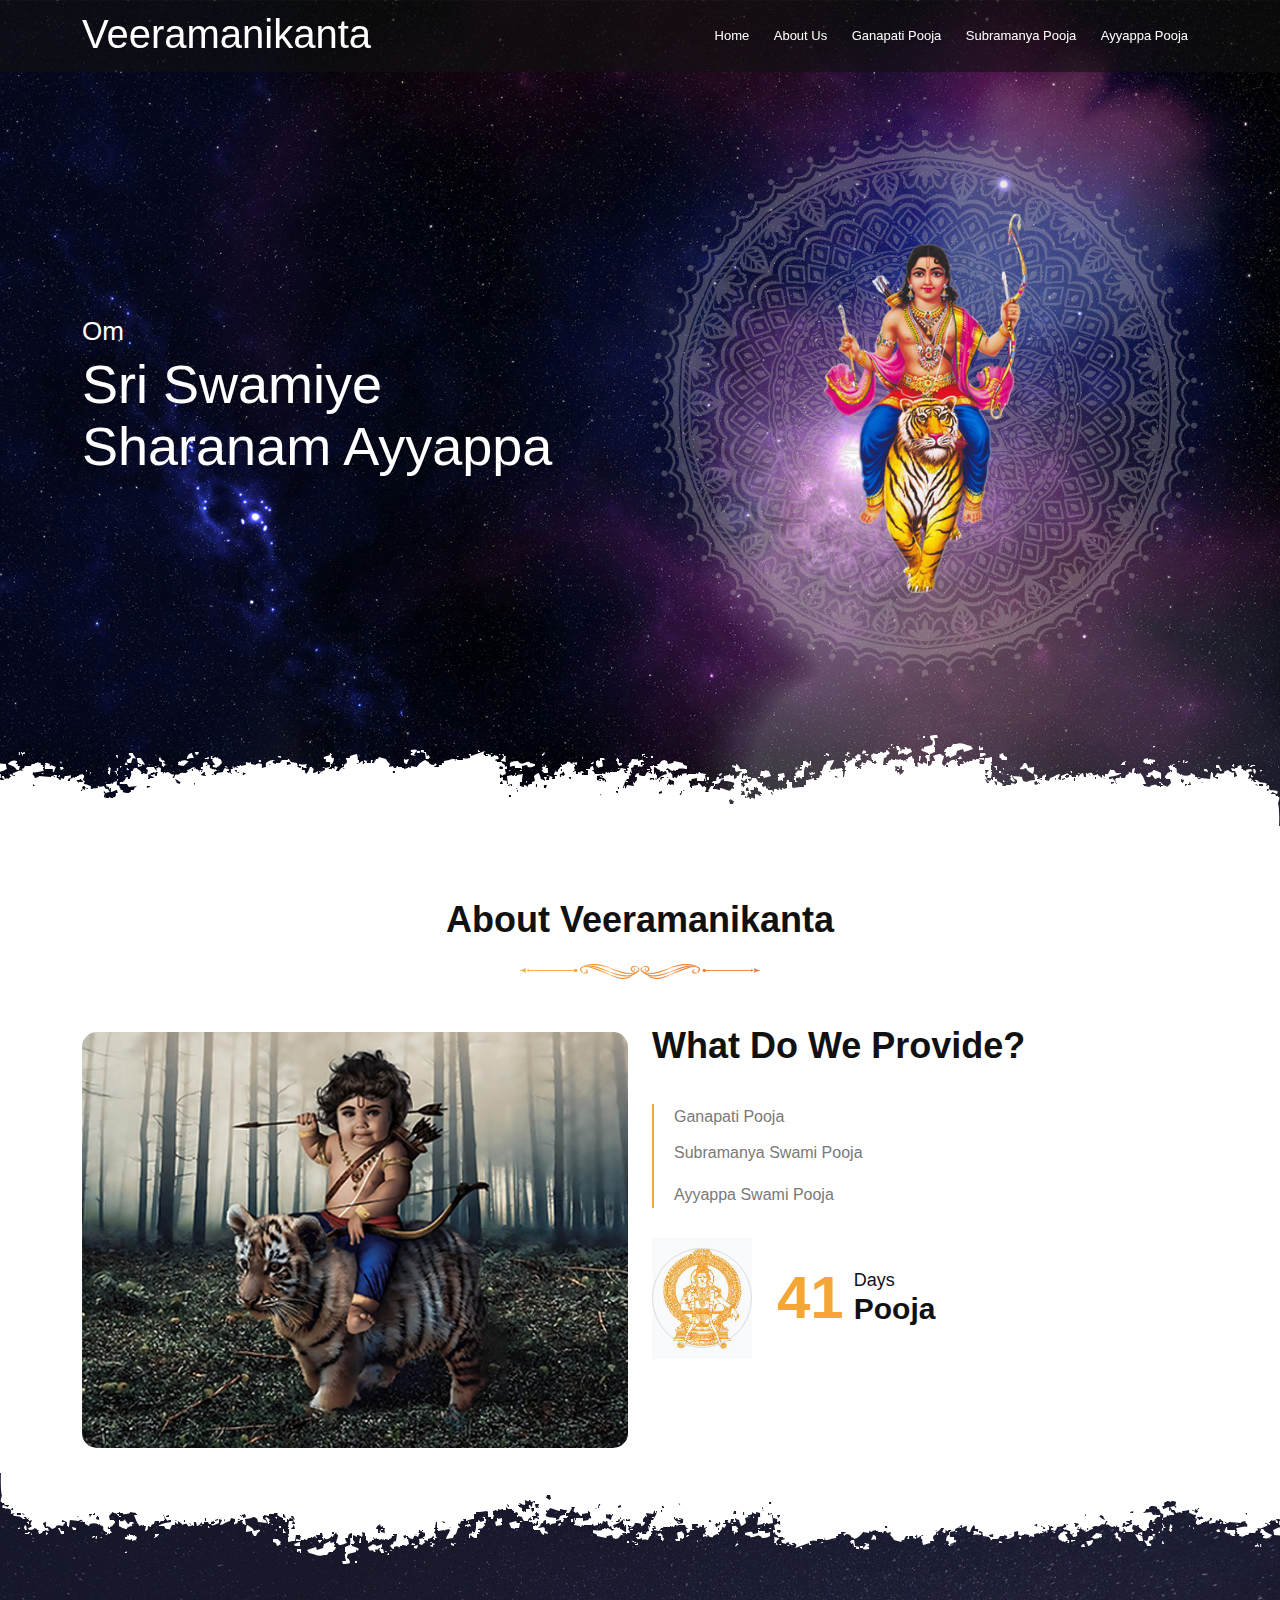
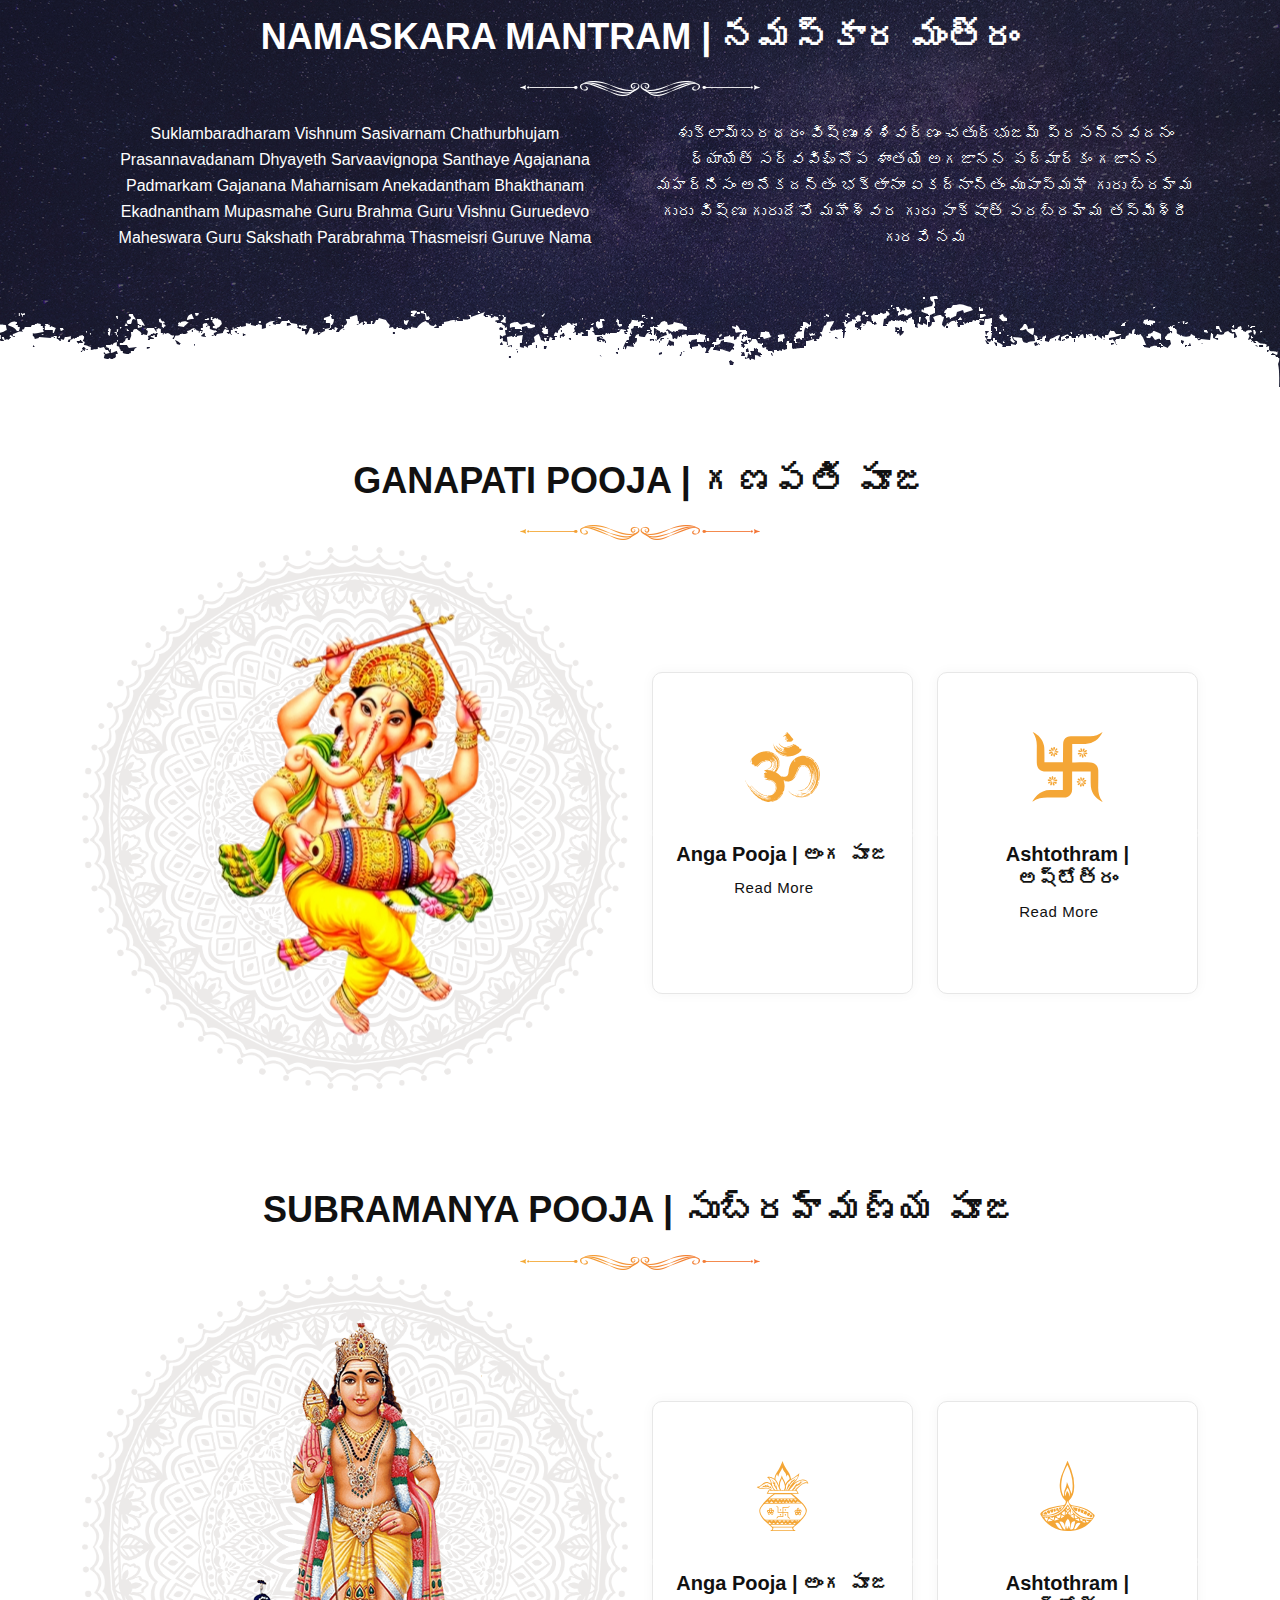
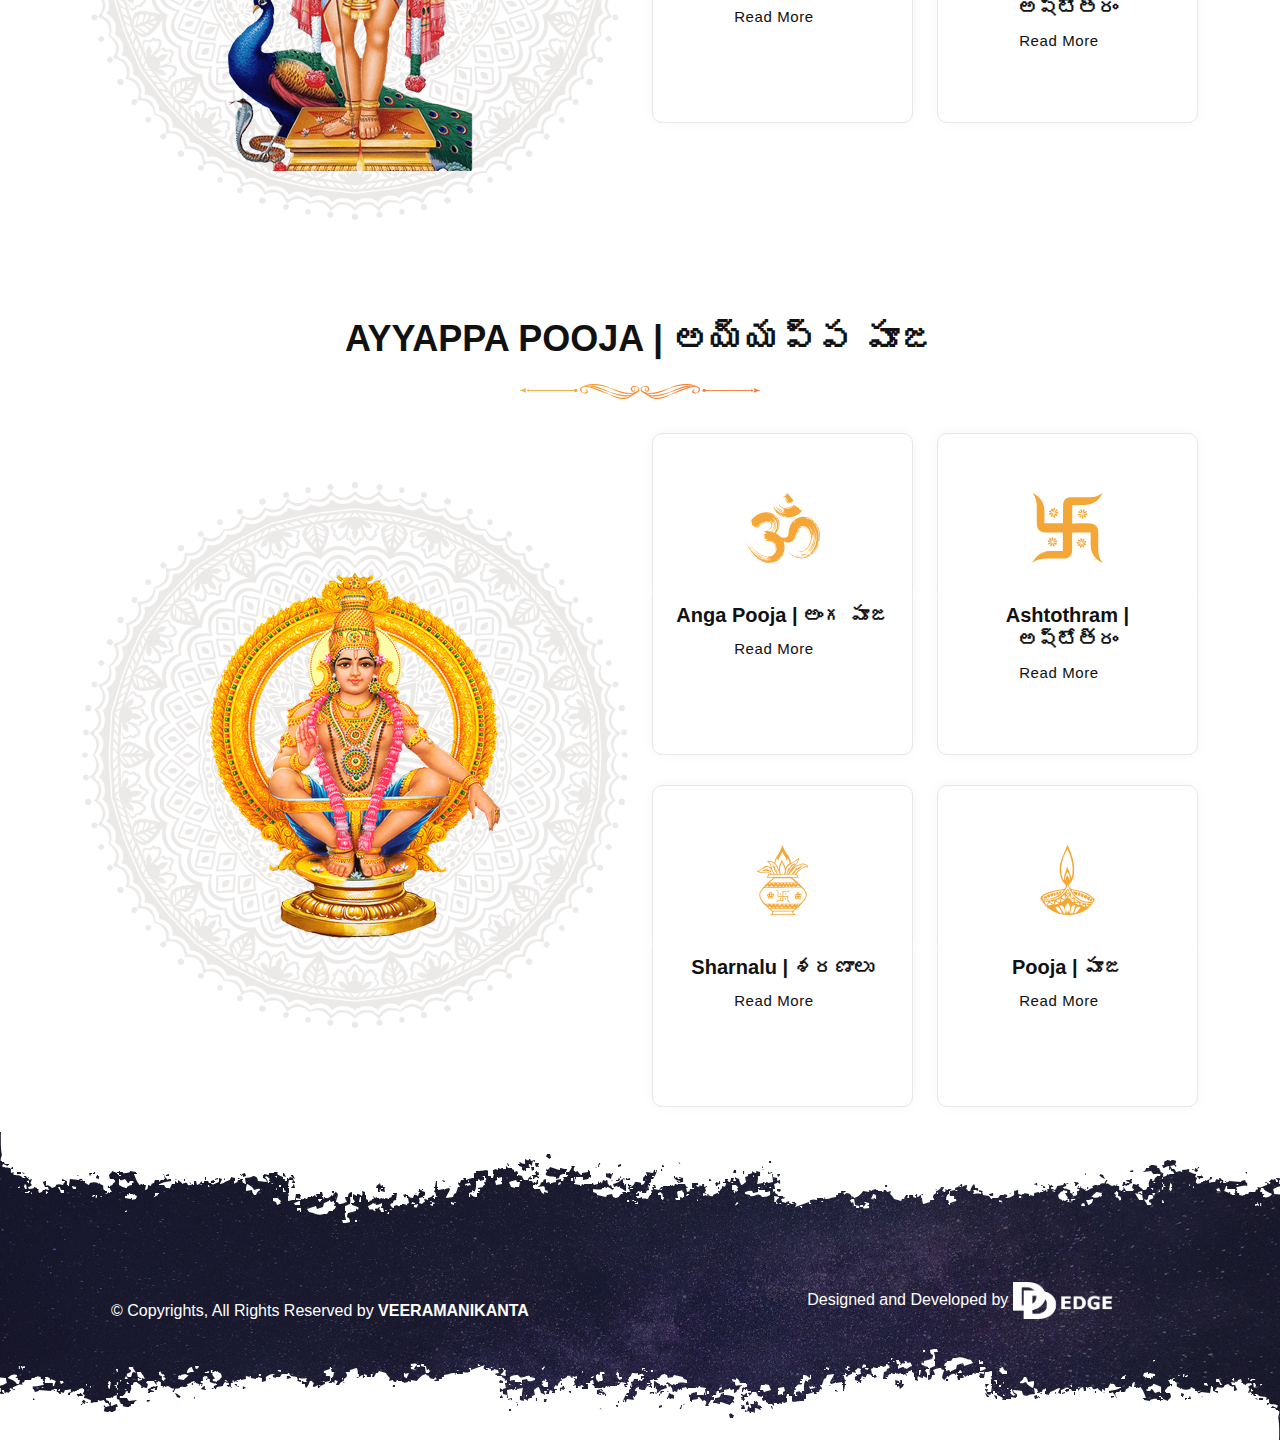
==== commit 29d240e2: "Update index.html" ====
--- a/index.html
+++ b/index.html
@@ -28,7 +28,7 @@
                             </a>
                         </div>
                     </div>
-                    <div class="col-lg-9 col-md-9 col-sm-8 col-xs-6">
+                    <div class="col-lg-9 col-md-9 col-sm-8 col-xs-6 text-end">
                         <div class="as_right_info">
                             <div class="as_menu_wrapper">
                                 <span class="as_toggle">
@@ -369,4 +369,4 @@
     <script src="assets/js/bootstrap.js"></script>
     <script src="assets/js/custom.js"></script>  
 </body>
-</html>+</html>
